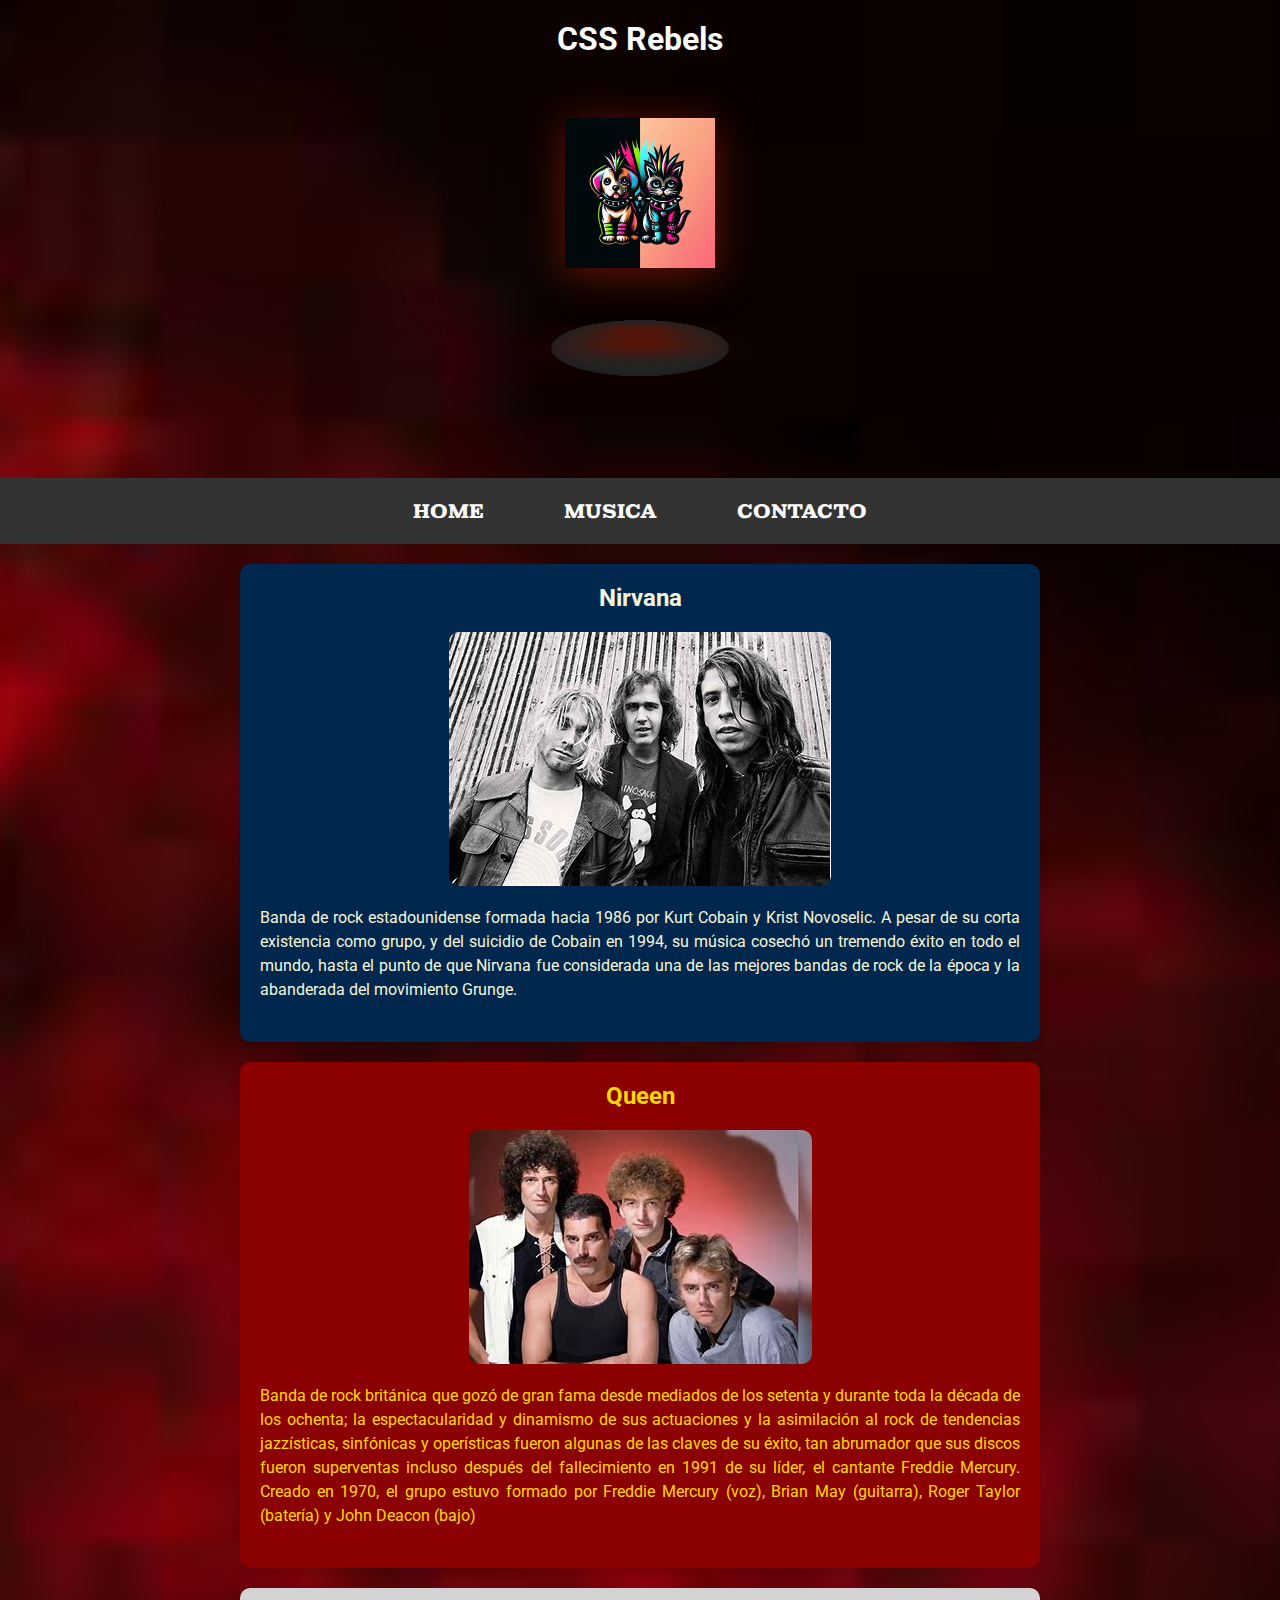
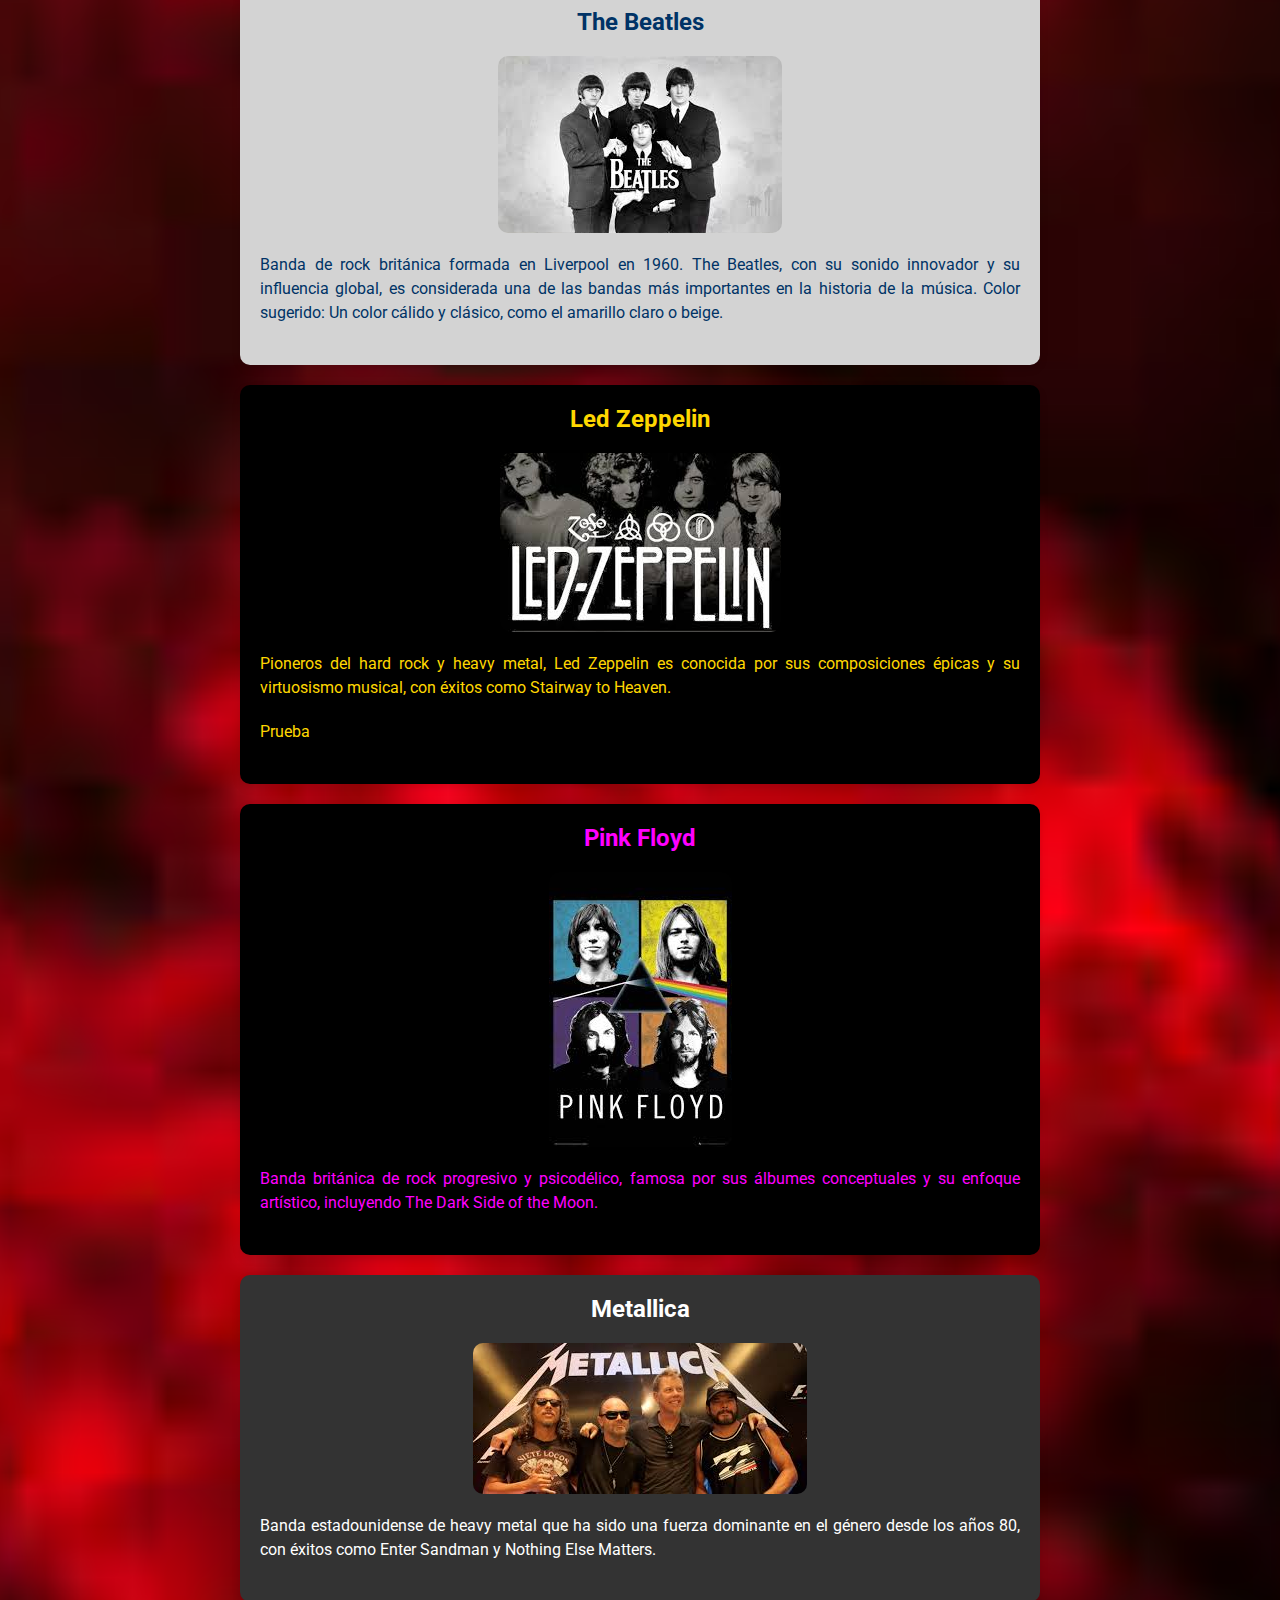
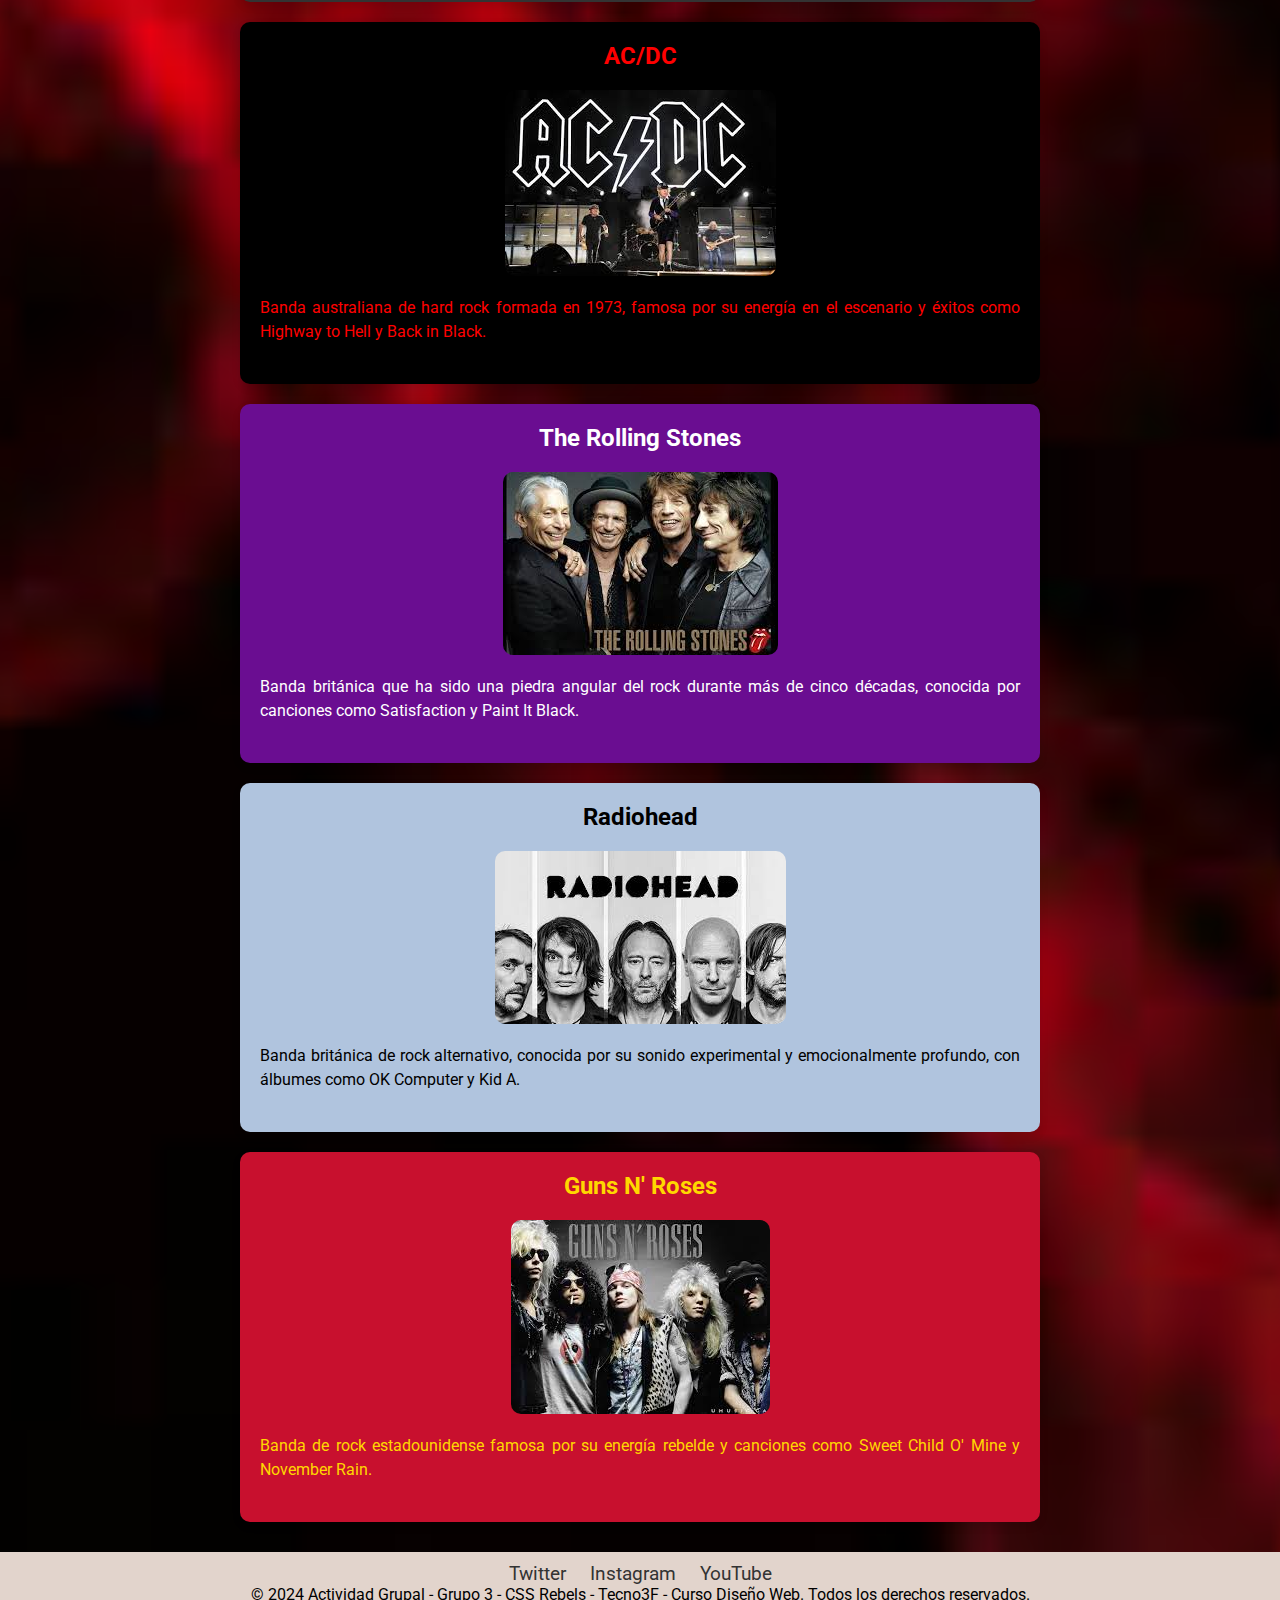
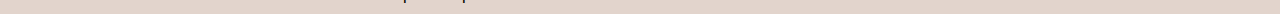
==== index.html @ 8d250ce7 "Agregué el Footer a discografia.html" ====
<!DOCTYPE html>
<html lang="es">

<head>
    <meta charset="UTF-8">
    <meta name="viewport" content="width=device-width, initial-scale=1.0">
    <link rel="stylesheet" href="./styles.css">
    <link rel="stylesheet" href="./animacion.css">
    <link rel="stylesheet" href="./responsive.css">
    <title>Actividad Grupal - CSS Rebels</title>
    <link href="https://fonts.googleapis.com/css2?family=Roboto:wght@400;700&display=swap" rel="stylesheet">
    <link href="https://fonts.googleapis.com/css2?family=Montagu+Slab:opsz,wght@16..144,100..700&display=swap"
        rel="stylesheet">
</head>

<body>
    <header>
        <h1 class="titulo">CSS Rebels</h1>
        <div class="container">
            <!-- Elemento de la imagen giratoria -->
            <div class="logo"></div>
            <!-- Base de la imagen que emite el resplandor -->
            <div class="bottom_part"></div>
        </div>
        <nav class="menu">
            <button class="nav-toggle" aria-label="Abrir menú">&#9776;</button>
            <ul class="opciones">
                <li><a href="#">Home</a></li>
                <li><a href="#">Musica</a></li>
                <li><a href="#">Contacto</a></li>
            </ul>
        </nav>
    </header>

    <main>
        <section class="musica banda nirvana">
            <h2 class="titulo-banda">Nirvana</h2>
            <div class="imagen-container">
                <img src="./images/nirvana.jfif" alt="Nirvana">
            </div>
            <p>Banda de rock estadounidense formada hacia 1986 por Kurt Cobain y Krist Novoselic. A pesar de su corta
                existencia como grupo, y del suicidio de Cobain en 1994, su música cosechó un tremendo éxito en todo el
                mundo, hasta el punto de que Nirvana fue considerada una de las mejores bandas de rock de la época y la
                abanderada del movimiento Grunge.</p>
        </section>

        <section class="musica banda queen">
            <h2 class="titulo-banda">Queen</h2>
            <div class="imagen-container">
                <img src="./images/queen.jfif" alt="Queen">
            </div>
            <p>Banda de rock británica que gozó de gran fama desde mediados de los setenta y durante toda la década de
                los ochenta; la espectacularidad y dinamismo de sus actuaciones y la asimilación al rock de tendencias
                jazzísticas, sinfónicas y operísticas fueron algunas de las claves de su éxito, tan abrumador que sus
                discos fueron superventas incluso después del fallecimiento en 1991 de su líder, el cantante Freddie
                Mercury. Creado en 1970, el grupo estuvo formado por Freddie Mercury (voz), Brian May (guitarra), Roger
                Taylor (batería) y John Deacon (bajo)</p>
        </section>

        <section class="musica banda beatles"> <!-- Agregamos la clase específica 'queen' -->
            <h2 class="titulo-banda">The Beatles</h2>
            <div class="imagen-container">
                <img src="./images/beatles.jfif" alt="Beatles">
            </div>
            <p>Banda de rock británica formada en Liverpool en 1960. The Beatles, con su sonido innovador y su
                influencia global, es considerada una de las bandas más importantes en la historia de la música. Color
                sugerido: Un color cálido y clásico, como el amarillo claro o beige.</p>
        </section>

        <section class="musica banda led-zeppelin">
            <h2 class="titulo-banda">Led Zeppelin</h2>
            <div class="imagen-container">
                <img src="./images/zeppelin.jfif" alt="Led Zeppelin">
            </div>
            <p>Pioneros del hard rock y heavy metal, Led Zeppelin es conocida por sus composiciones épicas y su
                virtuosismo musical, con éxitos como Stairway to Heaven.</p>
                <p>Prueba</p>
        </section>

        <section class="musica banda pink-floyd">
            <h2 class="titulo-banda">Pink Floyd</h2>
            <div class="imagen-container">
                <img src="./images/pink-floyd.jpg" alt="Pink Floyd">
            </div>
            <p>Banda británica de rock progresivo y psicodélico, famosa por sus álbumes conceptuales y su enfoque
                artístico, incluyendo The Dark Side of the Moon.</p>
        </section>

        <section class="musica banda metallica">
            <h2 class="titulo-banda">Metallica</h2>
            <div class="imagen-container">
                <img src="./images/metallica.jpg" alt="Metallica">
            </div>
            <p>Banda estadounidense de heavy metal que ha sido una fuerza dominante en el género desde los años 80, con
                éxitos como Enter Sandman y Nothing Else Matters.</p>
        </section>

        <section class="musica banda acdc">
            <h2 class="titulo-banda">AC/DC</h2>
            <div class="imagen-container">
                <img src="./images/acdc.jpg" alt="AC/DC">
            </div>
            <p>Banda australiana de hard rock formada en 1973, famosa por su energía en el escenario y éxitos como
                Highway to Hell y Back in Black.</p>
        </section>

        <section class="musica banda rolling-stones">
            <h2 class="titulo-banda">The Rolling Stones</h2>
            <div class="imagen-container">
                <img src="./images/rolling-stones.jpg" alt="The Rolling Stones">
            </div>
            <p>Banda británica que ha sido una piedra angular del rock durante más de cinco décadas, conocida por
                canciones como Satisfaction y Paint It Black.</p>
        </section>

        <section class="musica banda radiohead">
            <h2 class="titulo-banda">Radiohead</h2>
            <div class="imagen-container">
                <img src="./images/radiohead.jpg" alt="Radiohead">
            </div>
            <p>Banda británica de rock alternativo, conocida por su sonido experimental y emocionalmente profundo, con
                álbumes como OK Computer y Kid A.</p>
        </section>

        <section class="musica banda guns-n-roses">
            <h2 class="titulo-banda">Guns N' Roses</h2>
            <div class="imagen-container">
                <img src="./images/guns-n-roses.jpg" alt="Guns N' Roses">
            </div>
            <p>Banda de rock estadounidense famosa por su energía rebelde y canciones como Sweet Child O' Mine y
                November Rain.</p>
        </section>

    </main>

    <footer>
        <div class="social-media">
            <a href="https://twitter.com/tu_usuario" target="_blank">Twitter</a>
            <a href="https://instagram.com/tu_usuario" target="_blank">Instagram</a>
            <a href="https://youtube.com/c/tu_usuario" target="_blank">YouTube</a>
        </div>
        <p>&copy; 2024 Actividad Grupal - Grupo 3 - CSS Rebels - Tecno3F - Curso Diseño Web. Todos los derechos
            reservados.</p>
    </footer>
</body>

</html>
---- styles.css ----
/* Reset básico */
* {
    margin: 0;
    padding: 0;
    box-sizing: border-box;
}

/* Estilo general del body */
body {
    background-image: url('./images/fondo1.jpg');
    background-size: cover;
    background-position: center;
    background-repeat: no-repeat;
    font-family: 'Roboto', sans-serif;
    font-size: 1rem; /* Tamaño base de fuente */
    color: #333; /* Color de texto por defecto */
}

/* Configuración del html para smooth scrolling */
html {
    scroll-behavior: smooth;
}

/* Estilos para el título principal */
.titulo {
    text-align: center;
    color: #fcfcfc;
    font-size: 2em;
    margin-top: 20px;
}

/* Estilos del menú principal */
.menu {
    display: flex;
    justify-content: center;
    align-items: center;
    margin-top: 20px;
    width: 100%;    
    background-color: #333;
}

.opciones {
    display: flex;
    justify-content: center;
    align-items: center;
    list-style-type: none;
    padding: 0px;
    margin: 0px;
    gap: 20px;
}

.opciones li{
    display: flex;
    justify-content: space-between;
    align-items: center;
    padding: 0px 20px;
    margin: 0 15px;
    margin-left: 60px;
}

.opciones a {
    font-family: "Montagu Slab", serif;
    border: 2px solid transparent;/* Borde transparente para evitar que los elementos se muevan */
    text-decoration: none;
    color: white;
    font-size: 20px;
    padding: 10px;
    font-weight: bold;
    transition: color 0.3s ease;
    text-transform: uppercase;
    transition: transform 0.3s ease, border 0.3s ease;/* Suaviza las transiciones de color y borde */
}

.opciones a:hover {    
    transform: scale(1.2); /* Agranda el título un 20% */
    color: #0288d1; /* Cambia el color del título */
    border: 2px solid #0288d1;/* Hace visible el borde */
    border-radius: 5px; 
    
}

/* Menú desplegable */
.menu .opciones.show-menu {
    display: block;
}


/* Estilos para las secciones de bandas */
.banda {
    margin: 20px auto;
    padding: 20px;
    max-width: 800px;
    text-align: center;
    border-radius: 10px;
    box-shadow: 0px 4px 8px rgba(0, 0, 0, 0.1);
}

.titulo-banda{
    transition: transform 0.4s ease;
}

.titulo-banda:hover{
    transform: scale(1.5);
}

/* Colores personalizados para cada banda */
.banda.nirvana {
    background-color: #00274d; /* Azul oscuro, representando la atmósfera del grunge */
    color: #f5f5dc; /* Amarillo pálido para un buen contraste */
}

.banda.queen {
    background-color: #8b0000; /* Burdeos profundo, evocando elegancia y dramatismo */
    color: #ffd700; /* Dorado metálico para detalles */
}

.banda.beatles {
    background-color: #d3d3d3; /* Gris claro, para un aire clásico */
    color: #003366; /* Azul marino para el texto */
}

.banda.led-zeppelin {
    background-color: #000; /* Negro para un look dramático */
    color: #ffd700; /* Dorado para detalles, representando el virtuosismo */
}

.banda.pink-floyd {
    background-color: #000; /* Negro para un fondo oscuro */
    color: #ff00ff; /* Magenta para detalles, evocando la psicodelia */
}

.banda.metallica {
    background-color: #333; /* Gris oscuro o casi negro, para un look metálico */
    color: #fff; /* Blanco para el texto, destacando sobre el fondo oscuro */
}

.banda.acdc {
    background-color: #000; /* Negro para una apariencia poderosa */
    color: #ff0000; /* Rojo intenso para detalles, representando la energía de los shows */
}

.banda.rolling-stones {
    background-color: #6a0d91; /* Morado oscuro, para un toque atrevido */
    color: #fff; /* Blanco para el texto */
}

.banda.radiohead {
    background-color: #b0c4de; /* Gris pálido para un look frío y abstracto */
    color: #000; /* Negro para el texto */
}

.banda.guns-n-roses {
    background-color: #c8102e; /* Rojo intenso, para un look vibrante y rebelde */
    color: #ffd700; /* Dorado para detalles, evocando el estilo glam */
}

/* Imágenes */
img {
    max-width: 100%;
    height: auto;
}

/* Centrar las imágenes */
.imagen-container {
    display: flex;
    justify-content: center;
    margin: 20px 0;
}

.imagen-container img {
    max-width: 300px;
    border-radius: 10px;
}

/* Estilo de los párrafos dentro de las secciones de bandas */
.banda p {
    text-align: justify;
    font-size: 1rem;
    line-height: 1.5;
    margin: 20px 0;
}

/* Estilos para el footer */
footer {
    background-color: #e2d4cc;
    padding: 10px 20px;
    color: black;
    text-align: center;
    width: 100%;
    margin-top: 30px;
}

/* Estilos para los enlaces de redes sociales */
.social-media a {
    margin: 0 10px;
    font-size: 1.2em;
    text-decoration: none;
    color: #333;
}

.social-media a:hover {
    color: #ee1413;
}

/*Estilos Formulario*/

h3 {

    font-family: "Montagu Slab", serif;
    font-size: 1.5em;
    color: #ffffff;
    margin-bottom: 20px;
    text-align: center;
}


form {
    background-color: #000000;
    border-radius: 10px;
    width: 400px;
    margin: 0 auto; 
    box-shadow: 0 2px 4px rgba(7, 54, 95, 0.274);
  }
  
  label {
    display: block;
    margin-bottom: 1px;
    color: #ffd700;
    font-family: sans-serif;
    
  }
  
  input[type="text"],
  input[type="email"],
  input[type="tel"],
  select,
  textarea {
    width: 90%;
    padding: 5px;
    margin-bottom: 1px;
    border: 1px solid #ffd700;
    border-radius: 5px;
   font-family: sans-serif;
  }
  
  
  input[type="submit"] {
    background-color:#ee1413;
    color: #000000;
    padding: 10px 20px;
    border: none;
    border-radius: 5px;
    cursor: pointer;
    margin: 20px;
  }
  
  input[type="submit"]:hover {
    background-color: #ffd700;
    transform: scale(1.1);
  }
---- animacion.css ----
/* animacion.css */
.container{
    height: 350px;
    width: 50vw;
    display: flex;
    justify-content: center;
    align-items: center;
    flex-direction: column;
    perspective: 500px;
    margin-top: 50px;
    margin-left: auto;
    margin-right: auto; /* Centrar horizontalmente */
}

.logo{
    width: 150px;
    height: 150px;
    background: url('./images/logo.jpg') center/cover no-repeat;
    position: absolute;
    top: 10px;
    filter: drop-shadow(0px 7px 21px #641203);
    animation: rotar 5s linear infinite;
}

@keyframes rotar{
    from{
        transform: rotateY(0deg);
    }
    to{
        transform: rotateY(360deg);
    }
}

.bottom_part{
    width: 10rem;
    height: 27rem;
    position: absolute;
    bottom: -94px;
    background: #242424;
    border-radius: 50%;
    box-shadow: inset 0px 0px 10px 10px #11111136;
    transform: rotateX(90deg); 
    display: flex;
    justify-content: center;
    align-items: center;
}

.bottom_part::before{
    content: "";
    width: 5rem;
    height: 17rem;
    position: absolute;
    bottom: 5rem;
    background: #641203;
    border-radius: 50px;
    box-shadow: inset 0px 0px 10px 10px #11111136;
    filter: blur(30px);
}
---- responsive.css ----
@media (max-width: 600px) {
    .opciones {
        flex-direction: column;
        width: 100%;
        background-color: #333;
        gap: 10px;
        justify-content: center;
        align-items: center;
        display: flex; /* Add this rule */
    }

    .opciones:not(.show-menu) {
        display: none; /* Hide the menu when it's not active */
    }
}

    .opciones li {
        margin: 10px 0;
    }

    .nav-toggle {
        display: block;
        /* Mostrar el botón del menú */
        font-size: 2em;
        background: none;
        border: none;
        color: white;
        cursor: pointer;
    }

    .menu {
        flex-direction: column;
        align-items: center;
        width: 100%;
        /* Aseguramos que ocupe todo el ancho */
    }


.opciones a {
    padding: 8px;
}

.imagen-container img {
    max-width: 100%;
}

@media (min-width: 601px) {
    .nav-toggle {
        display: none;
    }
}
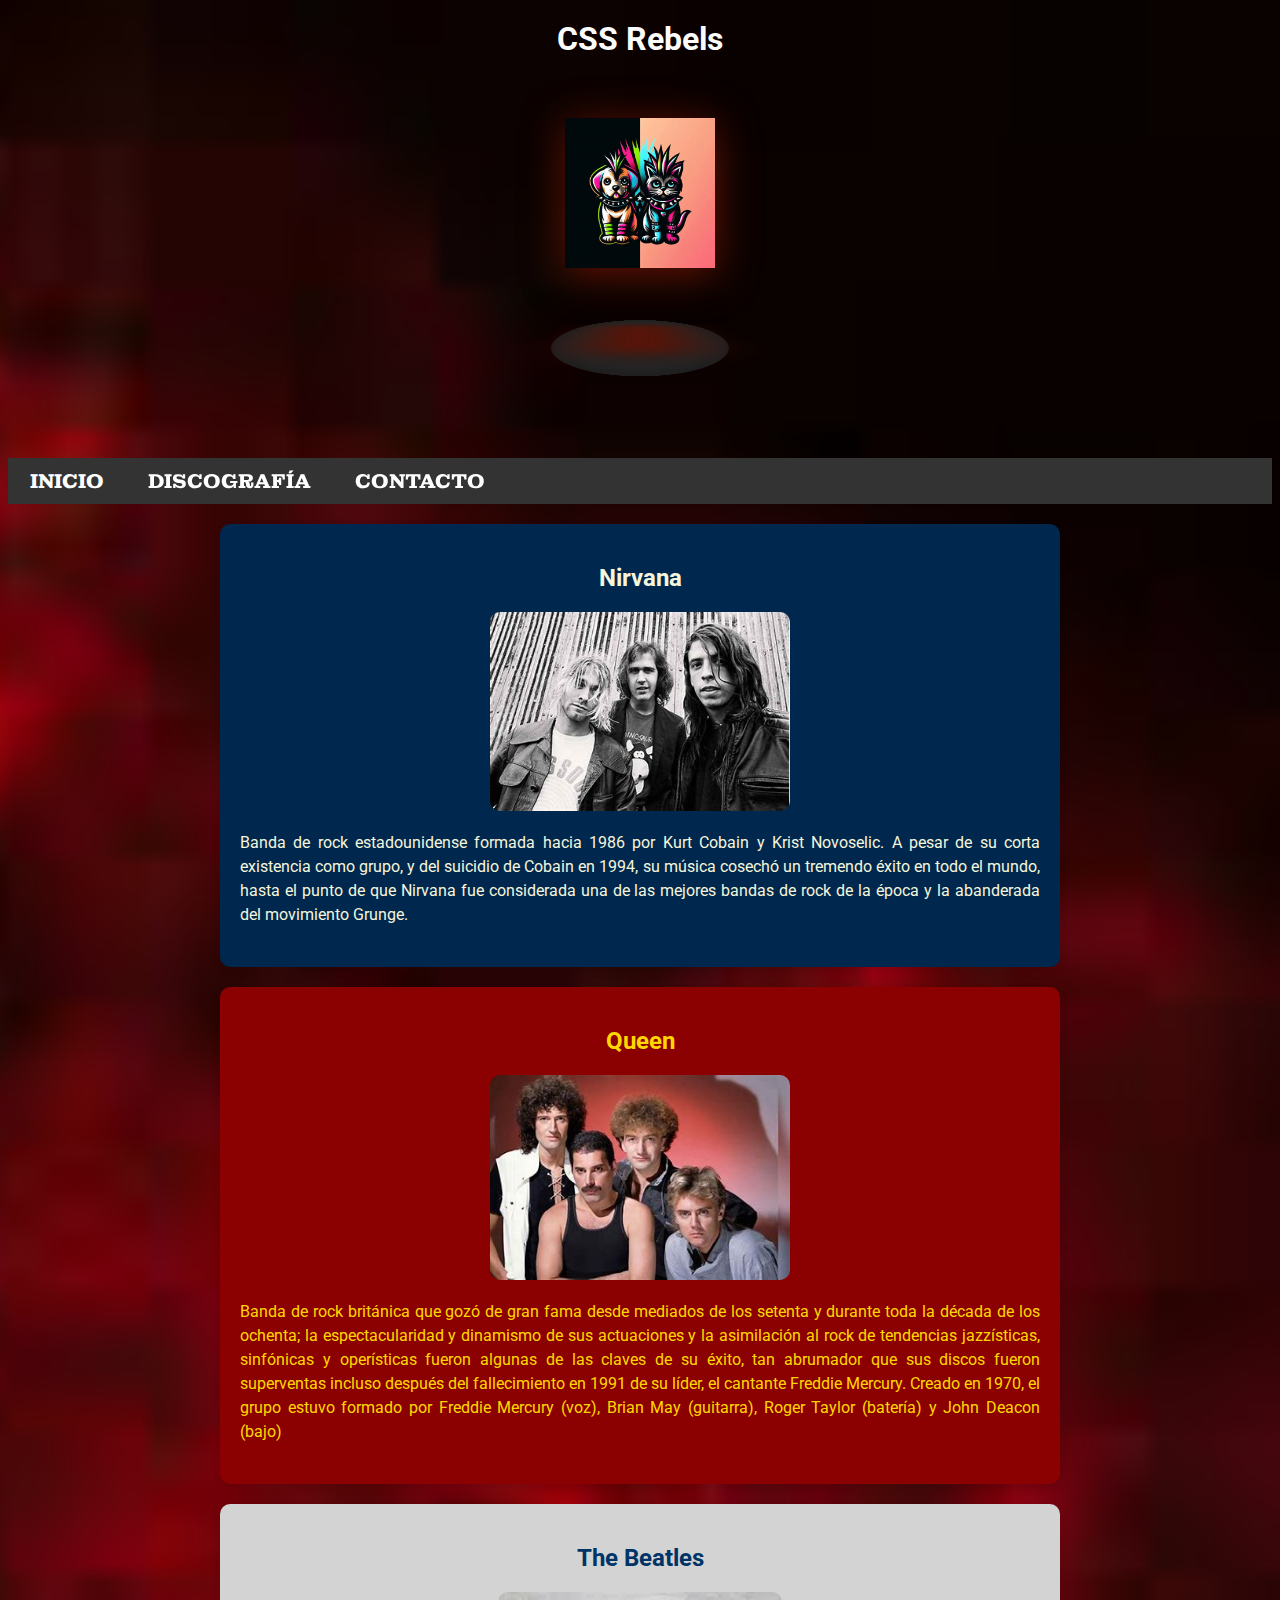
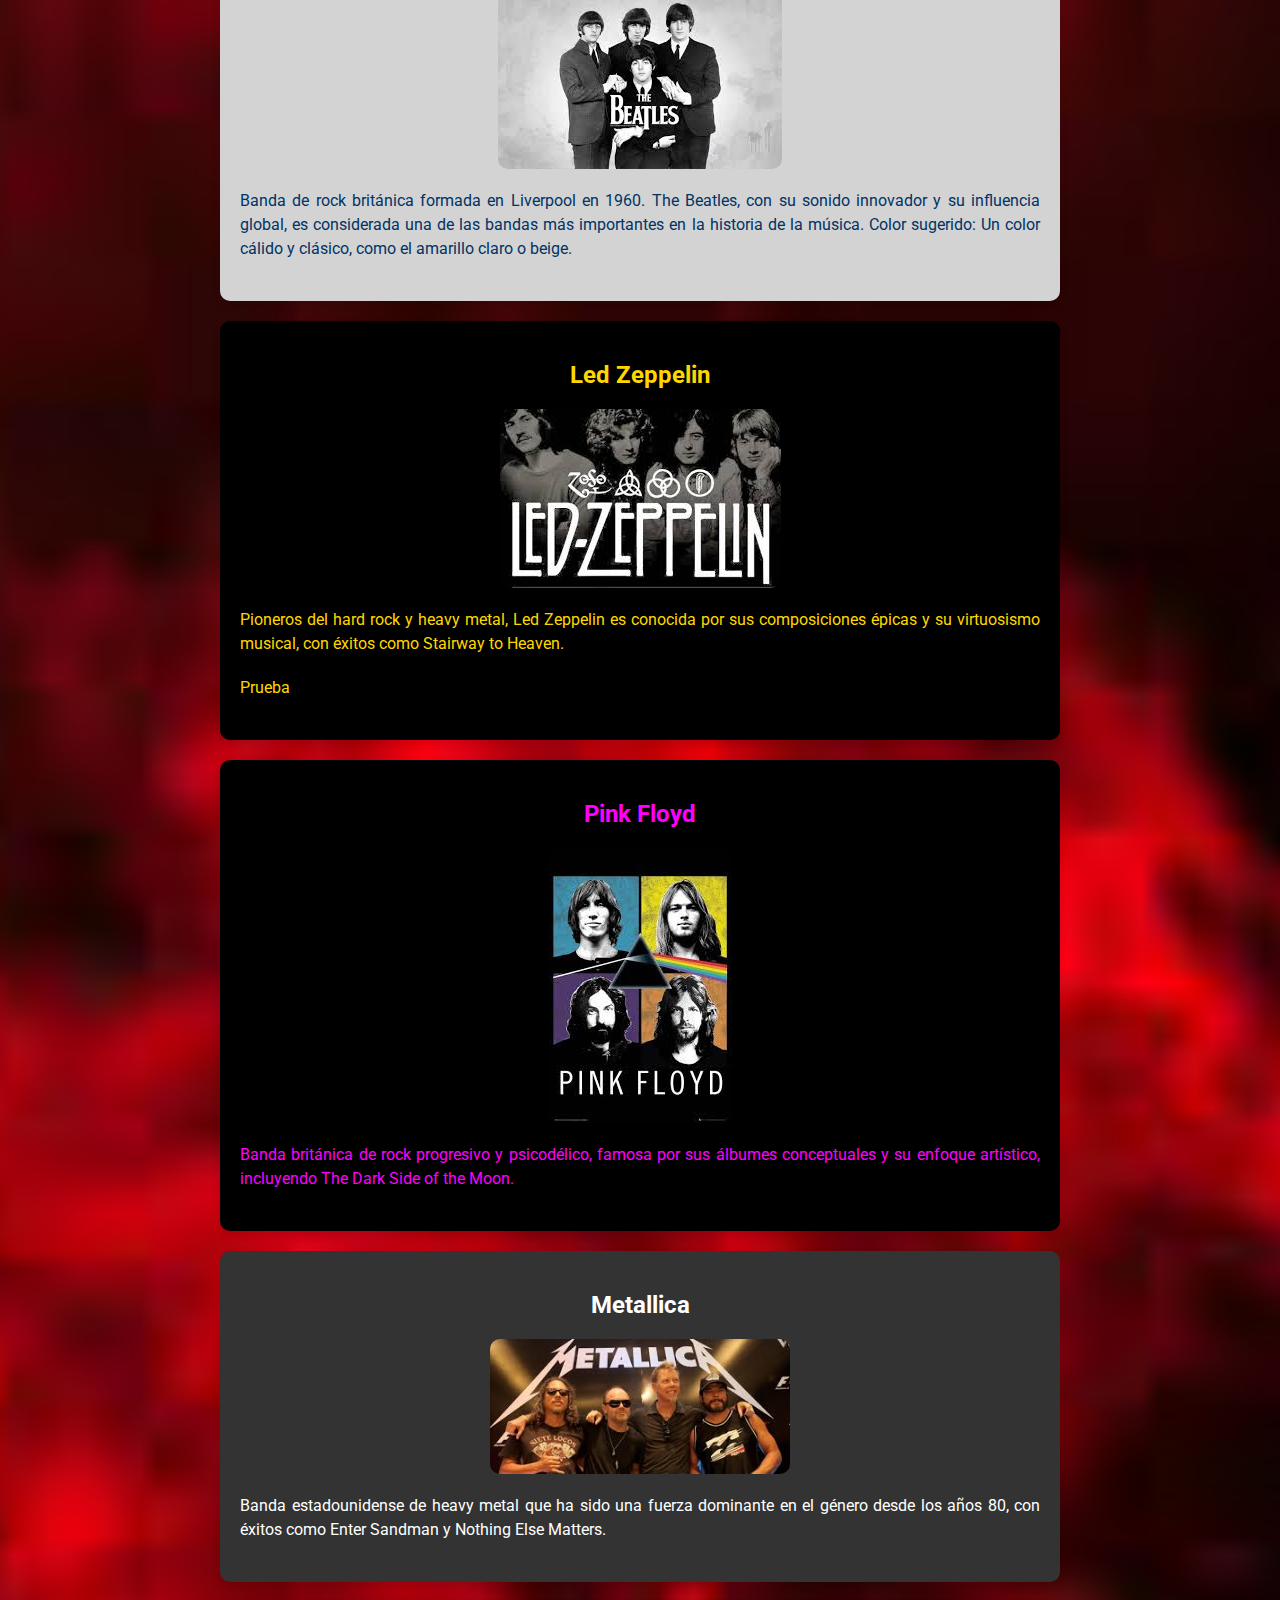
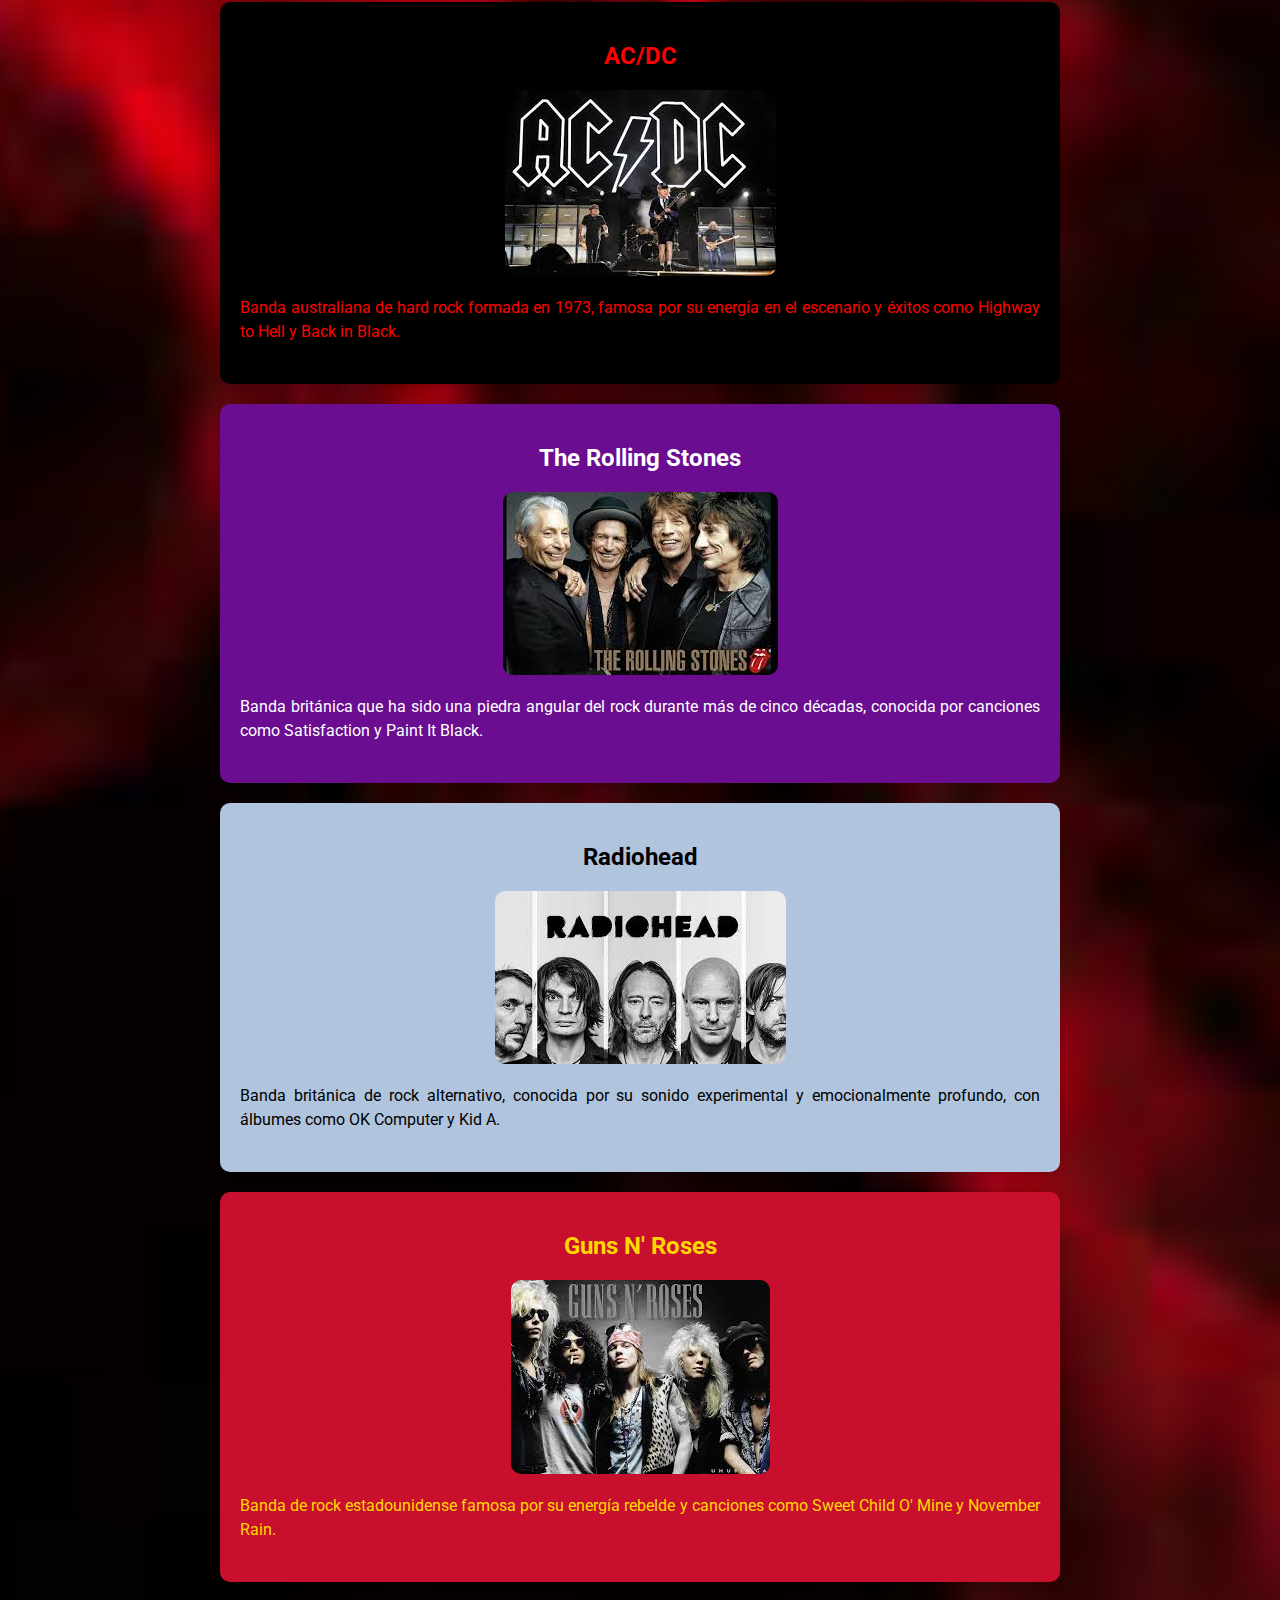
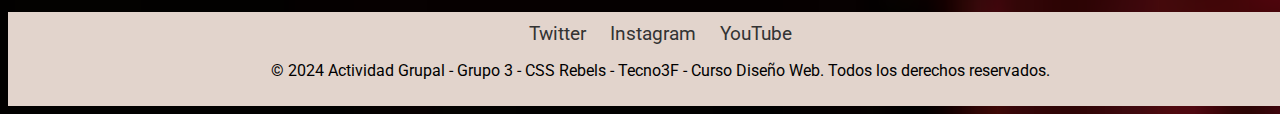
==== commit d8a90978: "Realizando cambios" ====
--- a/index.html
+++ b/index.html
@@ -2,6 +2,12 @@
 <html lang="es">
 
 <head>
+    <style>
+        /* Oculta el contenido hasta que se cargue el CSS */
+        body {
+            visibility: hidden;
+        }
+    </style>
     <meta charset="UTF-8">
     <meta name="viewport" content="width=device-width, initial-scale=1.0">
     <link rel="stylesheet" href="./styles.css">
@@ -23,13 +29,28 @@
             <div class="bottom_part"></div>
         </div>
         <nav class="menu">
-            <button class="nav-toggle" aria-label="Abrir menú">&#9776;</button>
+            <span class="nav-toggle">&#9776;</span> <!-- Botón de menú para pantallas pequeñas -->
             <ul class="opciones">
-                <li><a href="#">Home</a></li>
-                <li><a href="#">Musica</a></li>
-                <li><a href="#">Contacto</a></li>
+                <li><a href="index.html">Inicio</a></li>
+                <li class="dropdown">
+                    <a href="#" class="dropbtn">Discografía</a>
+                    <div class="dropdown-content">
+                        <a href="Discografia/AcDc.html">AC/DC</a>
+                        <a href="Discografia/GunsNRoses.html">Guns N' Roses</a>
+                        <a href="Discografia/LedZeppelin.html">Led Zeppelin</a>
+                        <a href="Discografia/Metallica.html">Metallica</a>
+                        <a href="Discografia/Nirvana.html">Nirvana</a>
+                        <a href="Discografia/PinkFloyd.html">Pink Floyd</a>
+                        <a href="Discografia/Queen.html">Queen</a>
+                        <a href="Discografia/Radiohead.html">Radiohead</a>
+                        <a href="Discografia/TheBeatles.html">The Beatles</a>
+                        <a href="Discografia/TheRollingStones.html">The Rolling Stones</a>
+                    </div>
+                </li>
+                <li><a href="contacto.html">Contacto</a></li>
             </ul>
         </nav>
+
     </header>
 
     <main>
@@ -74,7 +95,7 @@
             </div>
             <p>Pioneros del hard rock y heavy metal, Led Zeppelin es conocida por sus composiciones épicas y su
                 virtuosismo musical, con éxitos como Stairway to Heaven.</p>
-                <p>Prueba</p>
+            <p>Prueba</p>
         </section>
 
         <section class="musica banda pink-floyd">
@@ -142,6 +163,8 @@
         <p>&copy; 2024 Actividad Grupal - Grupo 3 - CSS Rebels - Tecno3F - Curso Diseño Web. Todos los derechos
             reservados.</p>
     </footer>
+
+    <script src="main.js"></script>
 </body>
 
 </html>--- a/styles.css
+++ b/styles.css
@@ -1,10 +1,3 @@
-/* Reset básico */
-* {
-    margin: 0;
-    padding: 0;
-    box-sizing: border-box;
-}
-
 /* Estilo general del body */
 body {
     background-image: url('./images/fondo1.jpg');
@@ -14,6 +7,7 @@
     font-family: 'Roboto', sans-serif;
     font-size: 1rem; /* Tamaño base de fuente */
     color: #333; /* Color de texto por defecto */
+    visibility: visible;
 }
 
 /* Configuración del html para smooth scrolling */
@@ -32,11 +26,17 @@
 /* Estilos del menú principal */
 .menu {
     display: flex;
-    justify-content: center;
+    justify-content: space-between;
     align-items: center;
-    margin-top: 20px;
-    width: 100%;    
+    padding: 10px;
     background-color: #333;
+}
+
+.nav-toggle {
+    display: none; /* Oculto en pantallas grandes */
+    font-size: 1.5em;
+    color: white;
+    cursor: pointer;
 }
 
 .opciones {
@@ -44,23 +44,18 @@
     justify-content: center;
     align-items: center;
     list-style-type: none;
-    padding: 0px;
-    margin: 0px;
+    padding: 0;
+    margin: 0;
     gap: 20px;
 }
 
-.opciones li{
-    display: flex;
-    justify-content: space-between;
-    align-items: center;
-    padding: 0px 20px;
-    margin: 0 15px;
-    margin-left: 60px;
-}
-
-.opciones a {
+.opciones li {
+    position: relative; /* Necesario para posicionar el contenido desplegable */
+}
+
+.opciones li a {
     font-family: "Montagu Slab", serif;
-    border: 2px solid transparent;/* Borde transparente para evitar que los elementos se muevan */
+    border: 2px solid transparent; /* Borde transparente para evitar que los elementos se muevan */
     text-decoration: none;
     color: white;
     font-size: 20px;
@@ -68,22 +63,49 @@
     font-weight: bold;
     transition: color 0.3s ease;
     text-transform: uppercase;
-    transition: transform 0.3s ease, border 0.3s ease;/* Suaviza las transiciones de color y borde */
-}
-
-.opciones a:hover {    
+}
+
+.opciones li a:hover {    
     transform: scale(1.2); /* Agranda el título un 20% */
     color: #0288d1; /* Cambia el color del título */
-    border: 2px solid #0288d1;/* Hace visible el borde */
+    border: 2px solid #0288d1; /* Hace visible el borde */
     border-radius: 5px; 
-    
-}
-
-/* Menú desplegable */
-.menu .opciones.show-menu {
+}
+
+/* Estilos para el menú desplegable */
+.menu .dropdown {
+    position: relative;
+    display: inline-block;
+}
+
+.menu .dropdown-content {
+    display: none;
+    position: absolute;
+    background-color: #333;
+    min-width: 160px;
+    box-shadow: 0px 8px 16px 0px rgba(0,0,0,0.2);
+    z-index: 1;
+}
+
+.menu .dropdown-content a {
+    color: white;
+    padding: 12px 16px;
+    text-decoration: none;
     display: block;
-}
-
+    text-align: left;
+}
+
+.menu .dropdown-content a:hover {
+    background-color: #575757;
+}
+
+.menu .dropdown:hover .dropdown-content {
+    display: block;
+}
+
+.menu .dropdown:hover .dropbtn {
+    background-color: #3e8e41;
+}
 
 /* Estilos para las secciones de bandas */
 .banda {
@@ -95,11 +117,11 @@
     box-shadow: 0px 4px 8px rgba(0, 0, 0, 0.1);
 }
 
-.titulo-banda{
+.titulo-banda {
     transition: transform 0.4s ease;
 }
 
-.titulo-banda:hover{
+.titulo-banda:hover {
     transform: scale(1.5);
 }
 
@@ -201,61 +223,3 @@
 .social-media a:hover {
     color: #ee1413;
 }
-
-/*Estilos Formulario*/
-
-h3 {
-
-    font-family: "Montagu Slab", serif;
-    font-size: 1.5em;
-    color: #ffffff;
-    margin-bottom: 20px;
-    text-align: center;
-}
-
-
-form {
-    background-color: #000000;
-    border-radius: 10px;
-    width: 400px;
-    margin: 0 auto; 
-    box-shadow: 0 2px 4px rgba(7, 54, 95, 0.274);
-  }
-  
-  label {
-    display: block;
-    margin-bottom: 1px;
-    color: #ffd700;
-    font-family: sans-serif;
-    
-  }
-  
-  input[type="text"],
-  input[type="email"],
-  input[type="tel"],
-  select,
-  textarea {
-    width: 90%;
-    padding: 5px;
-    margin-bottom: 1px;
-    border: 1px solid #ffd700;
-    border-radius: 5px;
-   font-family: sans-serif;
-  }
-  
-  
-  input[type="submit"] {
-    background-color:#ee1413;
-    color: #000000;
-    padding: 10px 20px;
-    border: none;
-    border-radius: 5px;
-    cursor: pointer;
-    margin: 20px;
-  }
-  
-  input[type="submit"]:hover {
-    background-color: #ffd700;
-    transform: scale(1.1);
-  }
-  --- a/responsive.css
+++ b/responsive.css
@@ -1,3 +1,4 @@
+/* Estilos para pantallas pequeñas (max-width: 600px) */
 @media (max-width: 600px) {
     .opciones {
         flex-direction: column;
@@ -6,46 +7,72 @@
         gap: 10px;
         justify-content: center;
         align-items: center;
-        display: flex; /* Add this rule */
+        display: none; /* Ocultamos el menú por defecto */
+        position: absolute;
+        top: 60px; /* Ajusta según la altura del menú */
+        left: 0;
+        z-index: 1;
+        display: none;
     }
 
-    .opciones:not(.show-menu) {
-        display: none; /* Hide the menu when it's not active */
+    .opciones.show-menu {
+        display: flex; /* Mostramos el menú cuando está activo */
     }
-}
+
+    .nav-toggle {
+        display: block;
+        font-size: 1.5em;
+        color: white;
+        cursor: pointer;
+        margin: 10px; /* Añadimos algo de margen */
+    }
+
+    .menu {
+        flex-direction: column;
+        align-items: center;
+        width: 100%; /* Aseguramos que ocupe todo el ancho */
+    }
+
+    .opciones a {
+        padding: 15px; /* Aumentamos el padding para que el área clickeable sea más grande */
+        font-size: 1.2em; /* Aumentamos el tamaño de la fuente en pantallas pequeñas */
+        color: white;
+        text-align: center;
+    }
 
     .opciones li {
         margin: 10px 0;
     }
 
+    .imagen-container img {
+        max-width: 100%;
+    }
+}
+
+/* Estilos para pantallas grandes (min-width: 601px) */
+@media (min-width: 601px) {
     .nav-toggle {
-        display: block;
-        /* Mostrar el botón del menú */
-        font-size: 2em;
-        background: none;
-        border: none;
-        color: white;
-        cursor: pointer;
+        display: none; /* Ocultamos el botón de menú en pantallas grandes */
     }
 
-    .menu {
-        flex-direction: column;
+    .opciones {
+        display: flex; /* Mostramos el menú en su estado por defecto en pantallas grandes */
+        flex-direction: row;
+        justify-content: center;
         align-items: center;
-        width: 100%;
-        /* Aseguramos que ocupe todo el ancho */
+        background-color: transparent; /* Fondo transparente para el menú en pantallas grandes */
+        position: static; /* Menú estático en pantallas grandes */
+        gap: 20px; /* Espaciado entre los elementos del menú */
     }
 
+    .opciones a {
+        padding: 10px 20px;
+        font-size: 1em; /* Tamaño de fuente normal en pantallas grandes */
+        color: white;
+        text-decoration: none;
+    }
 
-.opciones a {
-    padding: 8px;
+    .opciones li {
+        margin: 0;
+    }
 }
-
-.imagen-container img {
-    max-width: 100%;
-}
-
-@media (min-width: 601px) {
-    .nav-toggle {
-        display: none;
-    }
-}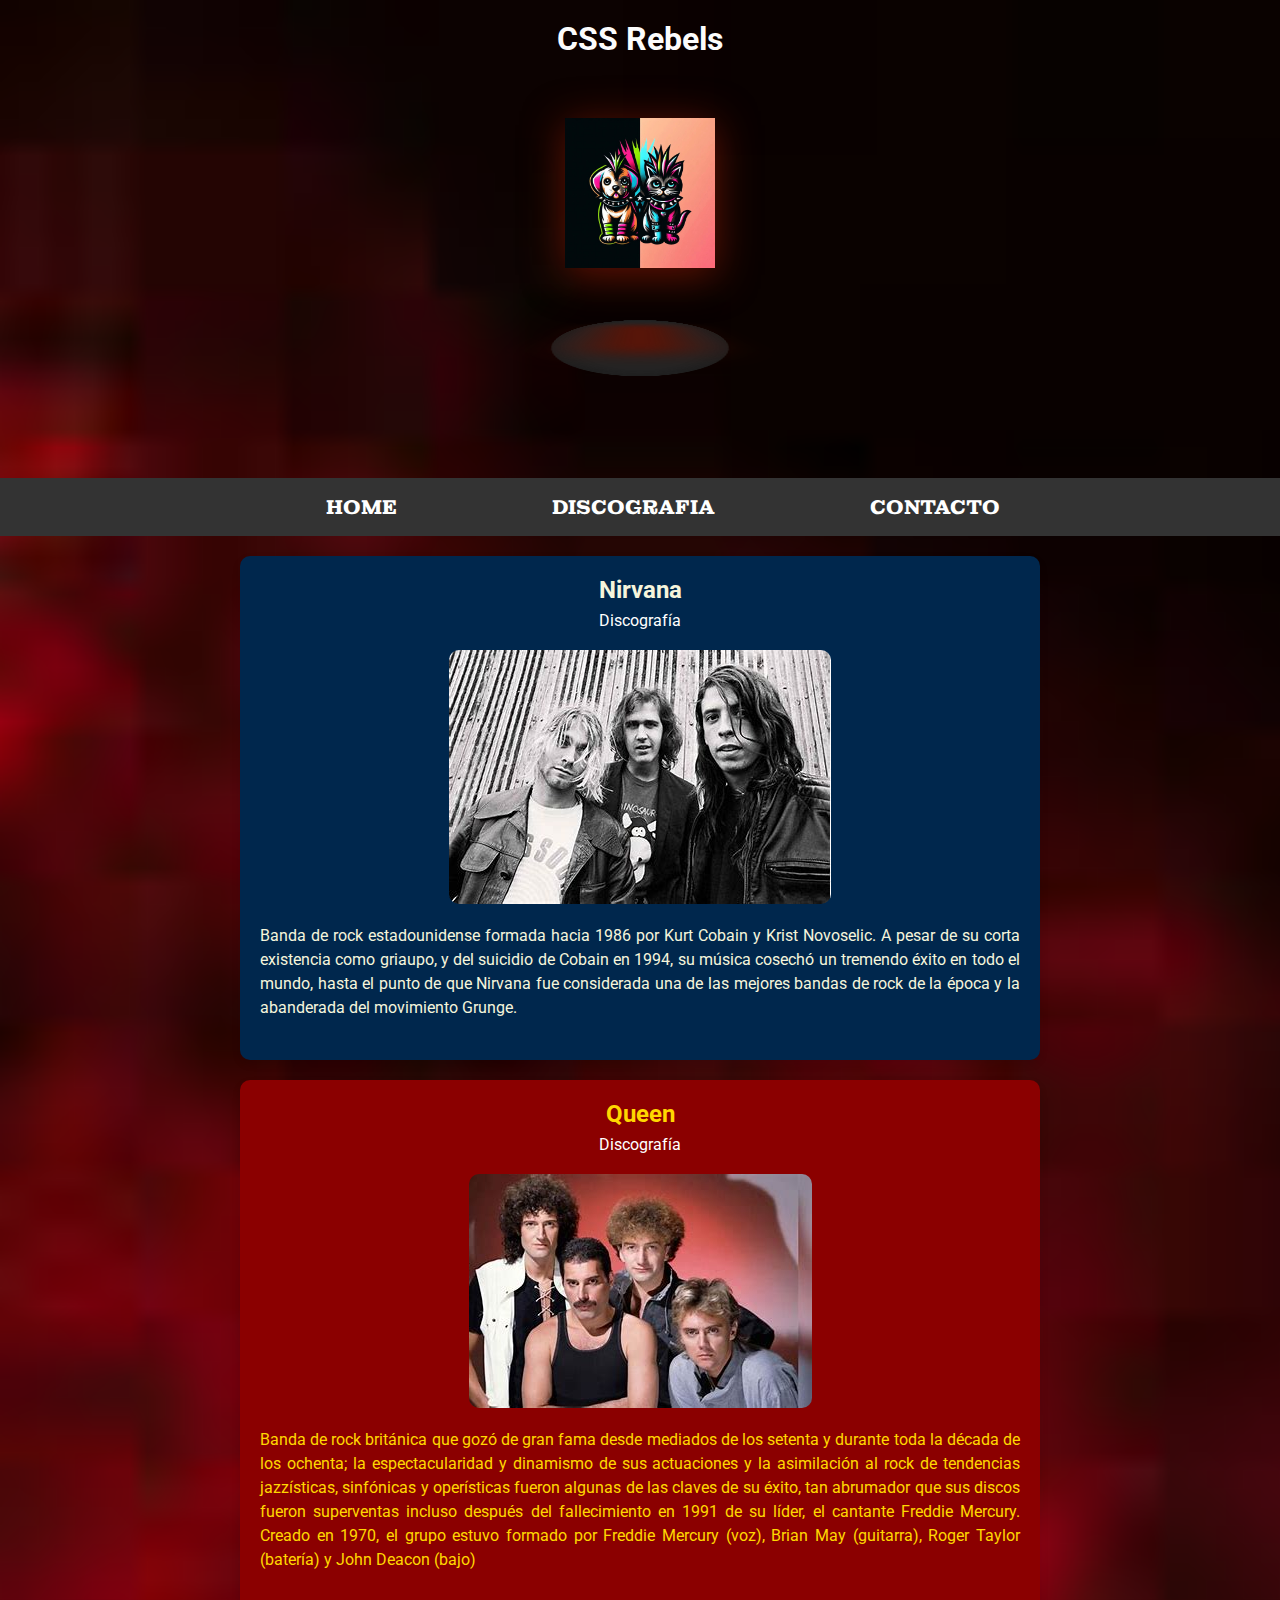
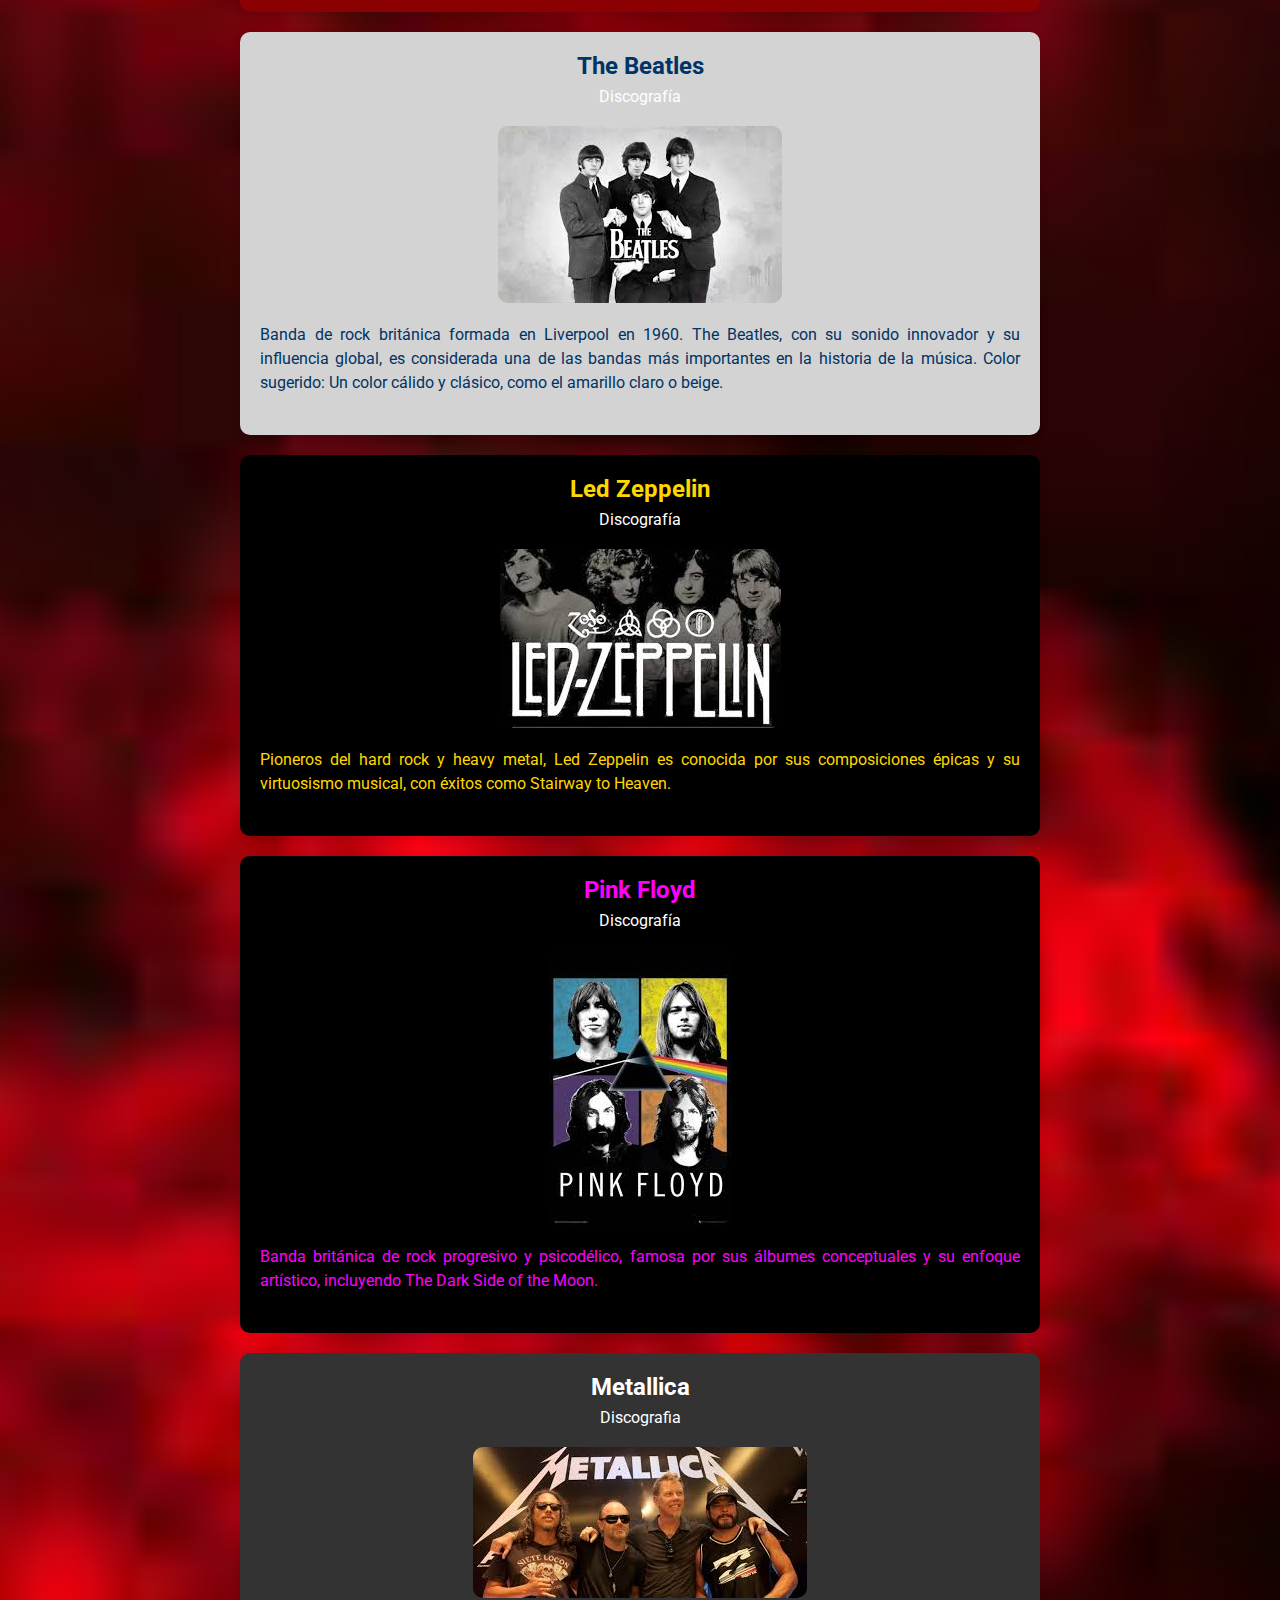
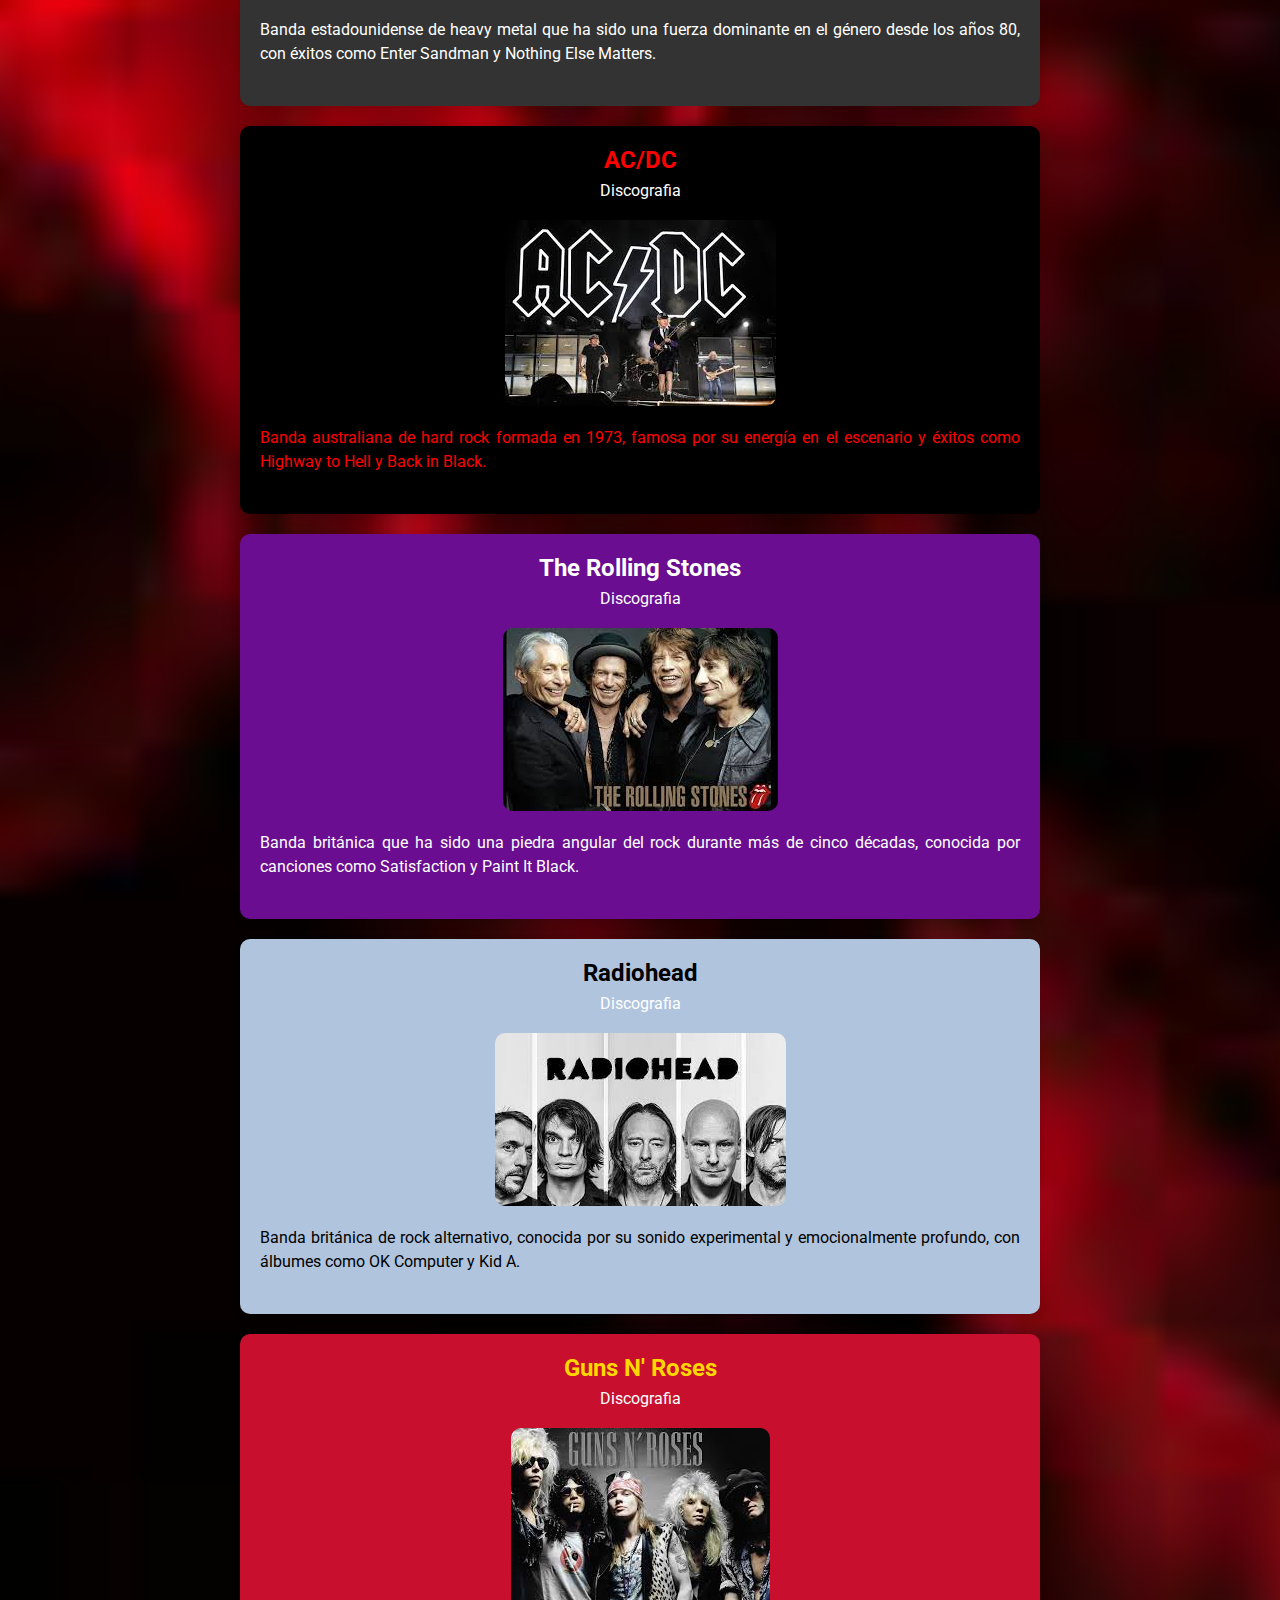
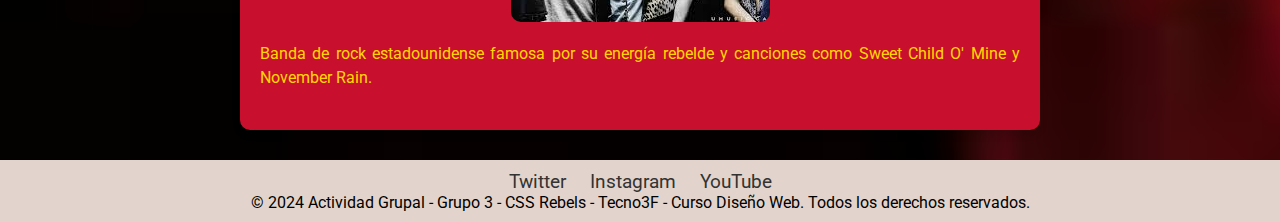
==== commit b9eb6686: "Recopilación" ====
--- a/index.html
+++ b/index.html
@@ -2,17 +2,11 @@
 <html lang="es">
 
 <head>
-    <style>
-        /* Oculta el contenido hasta que se cargue el CSS */
-        body {
-            visibility: hidden;
-        }
-    </style>
     <meta charset="UTF-8">
     <meta name="viewport" content="width=device-width, initial-scale=1.0">
-    <link rel="stylesheet" href="./styles.css">
-    <link rel="stylesheet" href="./animacion.css">
-    <link rel="stylesheet" href="./responsive.css">
+    <link rel="stylesheet" href="./CSS/styles.css">
+    <link rel="stylesheet" href="./CSS/animacion.css">
+    <link rel="stylesheet" href="./CSS/responsive.css">
     <title>Actividad Grupal - CSS Rebels</title>
     <link href="https://fonts.googleapis.com/css2?family=Roboto:wght@400;700&display=swap" rel="stylesheet">
     <link href="https://fonts.googleapis.com/css2?family=Montagu+Slab:opsz,wght@16..144,100..700&display=swap"
@@ -29,44 +23,34 @@
             <div class="bottom_part"></div>
         </div>
         <nav class="menu">
-            <span class="nav-toggle">&#9776;</span> <!-- Botón de menú para pantallas pequeñas -->
+            <button class="nav-toggle" aria-label="Abrir menú">&#9776;</button>
             <ul class="opciones">
-                <li><a href="index.html">Inicio</a></li>
-                <li class="dropdown">
-                    <a href="#" class="dropbtn">Discografía</a>
-                    <div class="dropdown-content">
-                        <a href="Discografia/AcDc.html">AC/DC</a>
-                        <a href="Discografia/GunsNRoses.html">Guns N' Roses</a>
-                        <a href="Discografia/LedZeppelin.html">Led Zeppelin</a>
-                        <a href="Discografia/Metallica.html">Metallica</a>
-                        <a href="Discografia/Nirvana.html">Nirvana</a>
-                        <a href="Discografia/PinkFloyd.html">Pink Floyd</a>
-                        <a href="Discografia/Queen.html">Queen</a>
-                        <a href="Discografia/Radiohead.html">Radiohead</a>
-                        <a href="Discografia/TheBeatles.html">The Beatles</a>
-                        <a href="Discografia/TheRollingStones.html">The Rolling Stones</a>
-                    </div>
-                </li>
-                <li><a href="contacto.html">Contacto</a></li>
+                <li><a href="#">Home</a></li>
+                <li><a href="#">Discografia</a></li>             
+                <li><a href="./contacto.html">Contacto</a></li>
             </ul>
         </nav>
-
     </header>
-
     <main>
         <section class="musica banda nirvana">
-            <h2 class="titulo-banda">Nirvana</h2>
+            <h2 class="titulo-banda">Nirvana</h2> 
+            <div class="discografia-disco">
+                <a href="nirvana.html" >Discografía</a> 
+            </div>
             <div class="imagen-container">
                 <img src="./images/nirvana.jfif" alt="Nirvana">
             </div>
             <p>Banda de rock estadounidense formada hacia 1986 por Kurt Cobain y Krist Novoselic. A pesar de su corta
-                existencia como grupo, y del suicidio de Cobain en 1994, su música cosechó un tremendo éxito en todo el
+            existencia como griaupo, y del suicidio de Cobain en 1994, su música cosechó un tremendo éxito en todo el
                 mundo, hasta el punto de que Nirvana fue considerada una de las mejores bandas de rock de la época y la
                 abanderada del movimiento Grunge.</p>
         </section>
 
         <section class="musica banda queen">
             <h2 class="titulo-banda">Queen</h2>
+            <div class="discografia-disco">
+                <a href="queen.html">Discografía</a>
+            </div> 
             <div class="imagen-container">
                 <img src="./images/queen.jfif" alt="Queen">
             </div>
@@ -80,6 +64,10 @@
 
         <section class="musica banda beatles"> <!-- Agregamos la clase específica 'queen' -->
             <h2 class="titulo-banda">The Beatles</h2>
+            <div class="discografia-disco">
+                <a href="discografia/TheBeatles.html">Discografía</a>
+            </div>
+            
             <div class="imagen-container">
                 <img src="./images/beatles.jfif" alt="Beatles">
             </div>
@@ -90,16 +78,23 @@
 
         <section class="musica banda led-zeppelin">
             <h2 class="titulo-banda">Led Zeppelin</h2>
+            <div class="discografia-disco">
+                <a href="discografia/LedZeppelin.html">Discografía</a>
+            </div>
+            
             <div class="imagen-container">
                 <img src="./images/zeppelin.jfif" alt="Led Zeppelin">
             </div>
             <p>Pioneros del hard rock y heavy metal, Led Zeppelin es conocida por sus composiciones épicas y su
                 virtuosismo musical, con éxitos como Stairway to Heaven.</p>
-            <p>Prueba</p>
         </section>
 
         <section class="musica banda pink-floyd">
             <h2 class="titulo-banda">Pink Floyd</h2>
+            <div class="discografia-disco">
+                <a href="discografia/pinkfloyd.html">Discografía</a>
+            </div>
+            
             <div class="imagen-container">
                 <img src="./images/pink-floyd.jpg" alt="Pink Floyd">
             </div>
@@ -109,6 +104,10 @@
 
         <section class="musica banda metallica">
             <h2 class="titulo-banda">Metallica</h2>
+            <div class="discografia-disco">
+                <a href="discografia/Metalica.html">Discografia</a>
+            </div>
+            
             <div class="imagen-container">
                 <img src="./images/metallica.jpg" alt="Metallica">
             </div>
@@ -118,6 +117,10 @@
 
         <section class="musica banda acdc">
             <h2 class="titulo-banda">AC/DC</h2>
+            <div class="discografia-disco">
+                <a href="discografia/acdc.html">Discografia</a>
+            </div>
+            
             <div class="imagen-container">
                 <img src="./images/acdc.jpg" alt="AC/DC">
             </div>
@@ -127,6 +130,10 @@
 
         <section class="musica banda rolling-stones">
             <h2 class="titulo-banda">The Rolling Stones</h2>
+            <div class="discografia-disco">
+                <a href="discografia/rollingstones.html">Discografia</a>
+            </div>
+            
             <div class="imagen-container">
                 <img src="./images/rolling-stones.jpg" alt="The Rolling Stones">
             </div>
@@ -136,6 +143,9 @@
 
         <section class="musica banda radiohead">
             <h2 class="titulo-banda">Radiohead</h2>
+            <div class="discografia-disco">
+                <a href="radiohead.html">Discografia</a>
+            </div>
             <div class="imagen-container">
                 <img src="./images/radiohead.jpg" alt="Radiohead">
             </div>
@@ -145,12 +155,15 @@
 
         <section class="musica banda guns-n-roses">
             <h2 class="titulo-banda">Guns N' Roses</h2>
+            <div class="discografia-disco">
+                <a href="discografia/gunsandroses.html">Discografia</a>
+            </div>
             <div class="imagen-container">
                 <img src="./images/guns-n-roses.jpg" alt="Guns N' Roses">
             </div>
             <p>Banda de rock estadounidense famosa por su energía rebelde y canciones como Sweet Child O' Mine y
                 November Rain.</p>
-        </section>
+        </section>        
 
     </main>
 
@@ -163,8 +176,6 @@
         <p>&copy; 2024 Actividad Grupal - Grupo 3 - CSS Rebels - Tecno3F - Curso Diseño Web. Todos los derechos
             reservados.</p>
     </footer>
-
-    <script src="main.js"></script>
 </body>
 
 </html>--- a/CSS/styles.css
+++ b/CSS/styles.css
@@ -0,0 +1,217 @@
+/* Reset básico */
+* {
+    margin: 0;
+    padding: 0;
+    box-sizing: border-box;
+}
+
+/* Estilo general del body */
+body {
+    background-image: url('../images/fondo1.jpg');
+    background-size: cover;
+    background-position: center;
+    background-repeat: no-repeat;
+    font-family: 'Roboto', sans-serif;
+    font-size: 1rem; /* Tamaño base de fuente */
+    color: #333; /* Color de texto por defecto */
+}
+
+/* Configuración del html para smooth scrolling */
+html {
+    scroll-behavior: smooth;
+}
+
+/* Estilos para el título principal */
+.titulo {
+    text-align: center;
+    color: #fcfcfc;
+    font-size: 2em;
+    margin-top: 20px;
+}
+
+/* Estilos del menú principal */
+.menu {
+    display: flex;
+    justify-content: center;
+    align-items: center;
+    margin-top: 20px;
+    width: 100%;    
+    background-color: #333;
+    padding: 6px
+}
+
+.opciones {
+    display: flex;
+    justify-content: center;
+    align-items: center;
+    list-style-type: none;
+    padding: 0px;
+    margin: 0px;
+    gap: 20px;
+}
+
+.opciones li{
+    display: flex;
+    justify-content: space-between;
+    align-items: center;
+    padding: 0px 20px;
+    margin: 0 15px;
+    margin-left: 60px;
+}
+
+.opciones a {
+    font-family: "Montagu Slab", serif;
+    border: 2px solid transparent;/* Borde transparente para evitar que los elementos se muevan */
+    text-decoration: none;
+    color: white;
+    font-size: 20px;
+    padding: 10px;
+    font-weight: bold;
+    transition: color 0.3s ease;
+    text-transform: uppercase;
+    transition: transform 0.3s ease, border 0.3s ease;/* Suaviza las transiciones de color y borde */
+}
+
+.opciones a:hover {    
+    transform: scale(1.2); /* Agranda el título un 20% */
+    color: #0288d1; /* Cambia el color del título */
+    border: 2px solid #0288d1;/* Hace visible el borde */
+    border-radius: 5px; 
+    
+}
+
+/* Menú desplegable */
+.menu .opciones.show-menu {
+    display: block;
+}
+
+
+/* Estilos para las secciones de bandas */
+.banda {
+    margin: 20px auto;
+    padding: 20px;
+    max-width: 800px;
+    text-align: center;
+    border-radius: 10px;
+    box-shadow: 0px 4px 8px rgba(0, 0, 0, 0.1);
+}
+
+.titulo-banda{
+    transition: transform 0.4s ease;
+}
+
+.titulo-banda:hover{
+    transform: scale(1.5);
+}
+
+.discografia-disco{
+    margin: 7px;    
+}
+
+.discografia-disco a{
+    color: white;
+    text-decoration: none;
+}
+
+.discografia-disco a:hover{
+    color: orange; /* Cambia el color del título */
+}
+
+/* Colores personalizados para cada banda */
+.banda.nirvana {
+    background-color: #00274d; /* Azul oscuro, representando la atmósfera del grunge */
+    color: #f5f5dc; /* Amarillo pálido para un buen contraste */
+}
+
+.banda.queen {
+    background-color: #8b0000; /* Burdeos profundo, evocando elegancia y dramatismo */
+    color: #ffd700; /* Dorado metálico para detalles */
+}
+
+.banda.beatles {
+    background-color: #d3d3d3; /* Gris claro, para un aire clásico */
+    color: #003366; /* Azul marino para el texto */
+}
+
+.banda.led-zeppelin {
+    background-color: #000; /* Negro para un look dramático */
+    color: #ffd700; /* Dorado para detalles, representando el virtuosismo */
+}
+
+.banda.pink-floyd {
+    background-color: #000; /* Negro para un fondo oscuro */
+    color: #ff00ff; /* Magenta para detalles, evocando la psicodelia */
+}
+
+.banda.metallica {
+    background-color: #333; /* Gris oscuro o casi negro, para un look metálico */
+    color: #fff; /* Blanco para el texto, destacando sobre el fondo oscuro */
+}
+
+.banda.acdc {
+    background-color: #000; /* Negro para una apariencia poderosa */
+    color: #ff0000; /* Rojo intenso para detalles, representando la energía de los shows */
+}
+
+.banda.rolling-stones {
+    background-color: #6a0d91; /* Morado oscuro, para un toque atrevido */
+    color: #fff; /* Blanco para el texto */
+}
+
+.banda.radiohead {
+    background-color: #b0c4de; /* Gris pálido para un look frío y abstracto */
+    color: #000; /* Negro para el texto */
+}
+
+.banda.guns-n-roses {
+    background-color: #c8102e; /* Rojo intenso, para un look vibrante y rebelde */
+    color: #ffd700; /* Dorado para detalles, evocando el estilo glam */
+}
+
+/* Imágenes */
+img {
+    max-width: 100%;
+    height: auto;
+}
+
+/* Centrar las imágenes */
+.imagen-container {
+    display: flex;
+    justify-content: center;
+    margin: 20px 0;
+}
+
+.imagen-container img {
+    max-width: 300px;
+    border-radius: 10px;
+}
+
+/* Estilo de los párrafos dentro de las secciones de bandas */
+.banda p {
+    text-align: justify;
+    font-size: 1rem;
+    line-height: 1.5;
+    margin: 20px 0;
+}
+
+/* Estilos para el footer */
+footer {
+    background-color: #e2d4cc;
+    padding: 10px 20px;
+    color: black;
+    text-align: center;
+    width: 100%;
+    margin-top: 30px;
+}
+
+/* Estilos para los enlaces de redes sociales */
+.social-media a {
+    margin: 0 10px;
+    font-size: 1.2em;
+    text-decoration: none;
+    color: #333;
+}
+
+.social-media a:hover {
+    color: #ee1413;
+}
--- a/CSS/animacion.css
+++ b/CSS/animacion.css
@@ -0,0 +1,58 @@
+/* animacion.css */
+.container{
+    height: 350px;
+    width: 50vw;
+    display: flex;
+    justify-content: center;
+    align-items: center;
+    flex-direction: column;
+    perspective: 500px;
+    margin-top: 50px;
+    margin-left: auto;
+    margin-right: auto; /* Centrar horizontalmente */
+}
+
+.logo{
+    width: 150px;
+    height: 150px;
+    background: url('../images/logo.jpg') center/cover no-repeat;
+    position: absolute;
+    top: 10px;
+    filter: drop-shadow(0px 7px 21px #641203);
+    animation: rotar 5s linear infinite;
+}
+
+@keyframes rotar{
+    from{
+        transform: rotateY(0deg);
+    }
+    to{
+        transform: rotateY(360deg);
+    }
+}
+
+.bottom_part{
+    width: 10rem;
+    height: 27rem;
+    position: absolute;
+    bottom: -94px;
+    background: #242424;
+    border-radius: 50%;
+    box-shadow: inset 0px 0px 10px 10px #11111136;
+    transform: rotateX(90deg); 
+    display: flex;
+    justify-content: center;
+    align-items: center;
+}
+
+.bottom_part::before{
+    content: "";
+    width: 5rem;
+    height: 17rem;
+    position: absolute;
+    bottom: 5rem;
+    background: #641203;
+    border-radius: 50px;
+    box-shadow: inset 0px 0px 10px 10px #11111136;
+    filter: blur(30px);
+}
--- a/CSS/responsive.css
+++ b/CSS/responsive.css
@@ -0,0 +1,52 @@
+@media (max-width: 600px) {
+    .opciones {
+        display: none;
+        flex-direction: column;
+        width: 100%;
+        background-color: #333;
+        gap: 10px;
+        justify-content: center;
+        /* Aseguramos que el menú esté centrado */
+        align-items: center;
+    }
+
+    .opciones.show-menu {
+        display: flex;
+        /* Mostrar el menú cuando la clase 'show-menu' está activa */
+    }
+
+    .opciones li {
+        margin: 10px 0;
+    }
+
+    .nav-toggle {
+        display: block;
+        /* Mostrar el botón del menú */
+        font-size: 2em;
+        background: none;
+        border: none;
+        color: white;
+        cursor: pointer;
+    }
+
+    .menu {
+        flex-direction: column;
+        align-items: center;
+        width: 100%;
+        /* Aseguramos que ocupe todo el ancho */
+    }
+}
+
+.opciones a {
+    padding: 8px;
+}
+
+.imagen-container img {
+    max-width: 100%;
+}
+
+@media (min-width: 601px) {
+    .nav-toggle {
+        display: none;
+    }
+}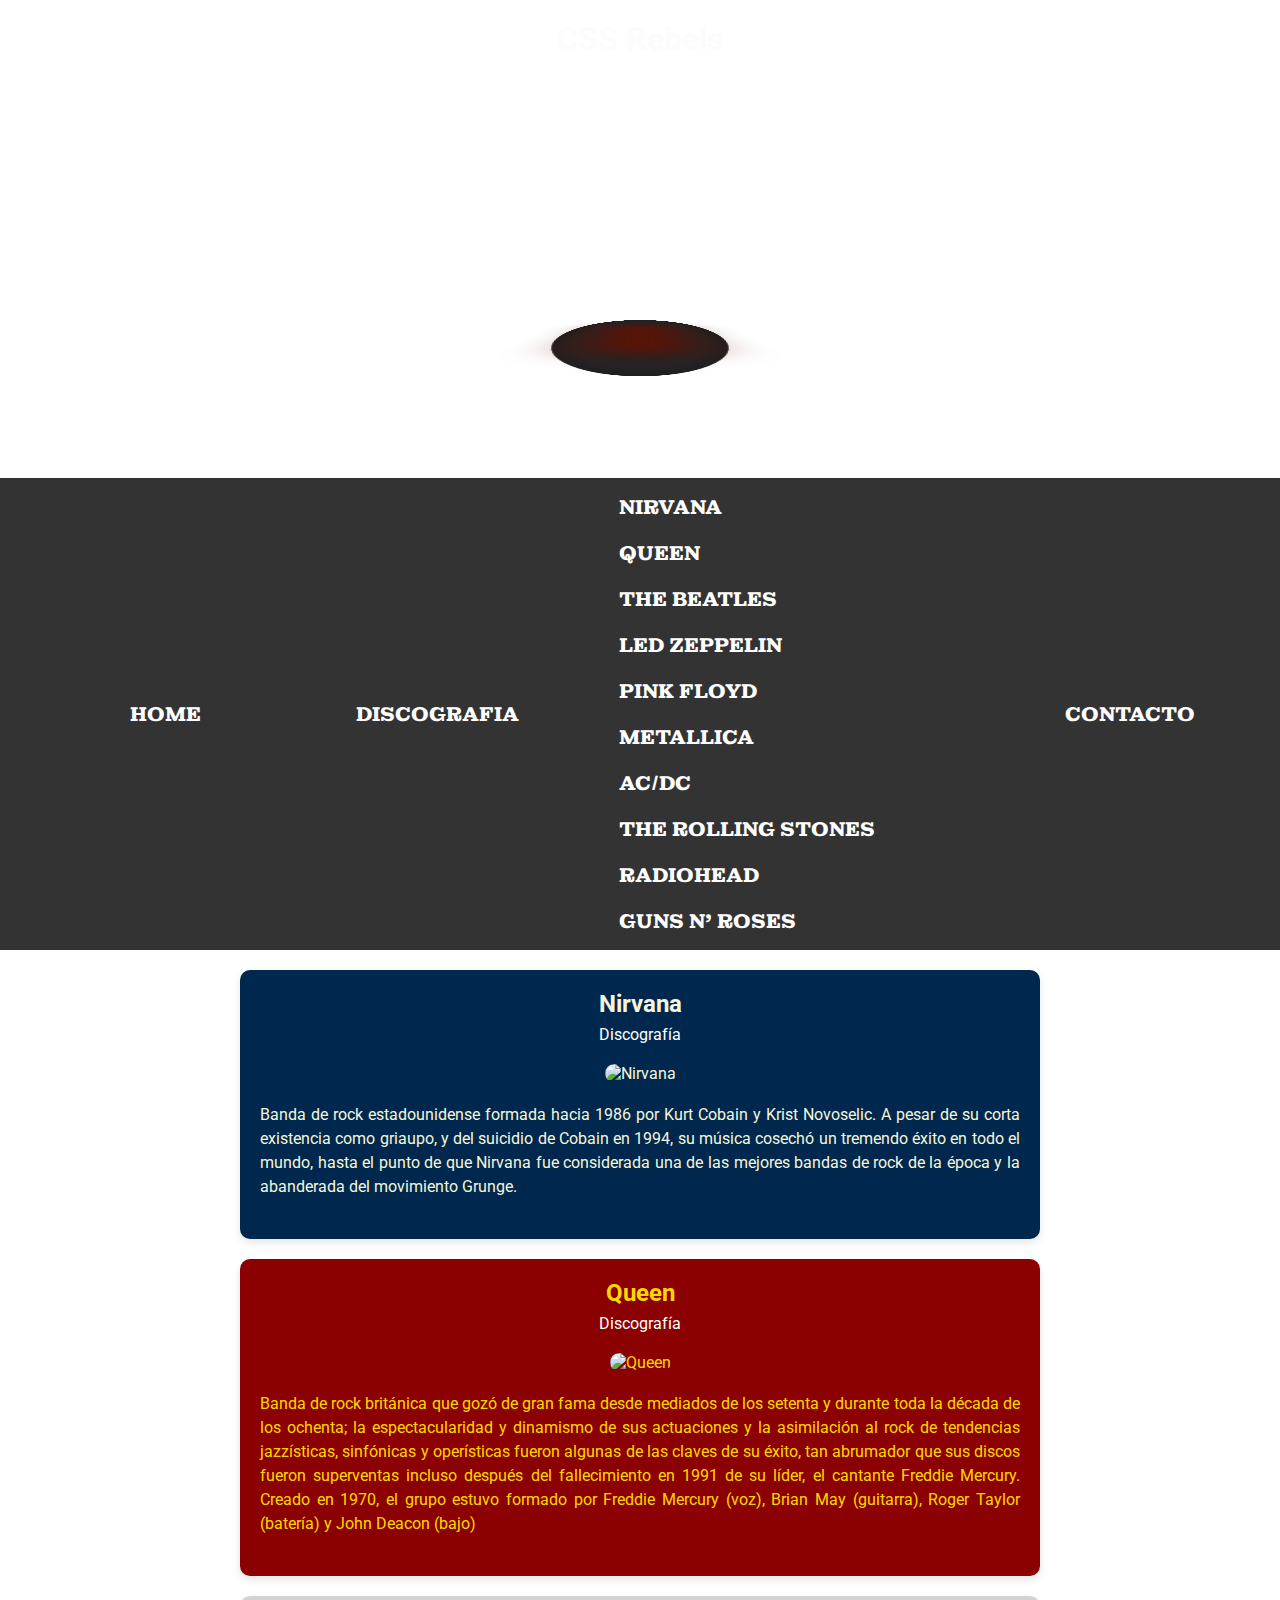
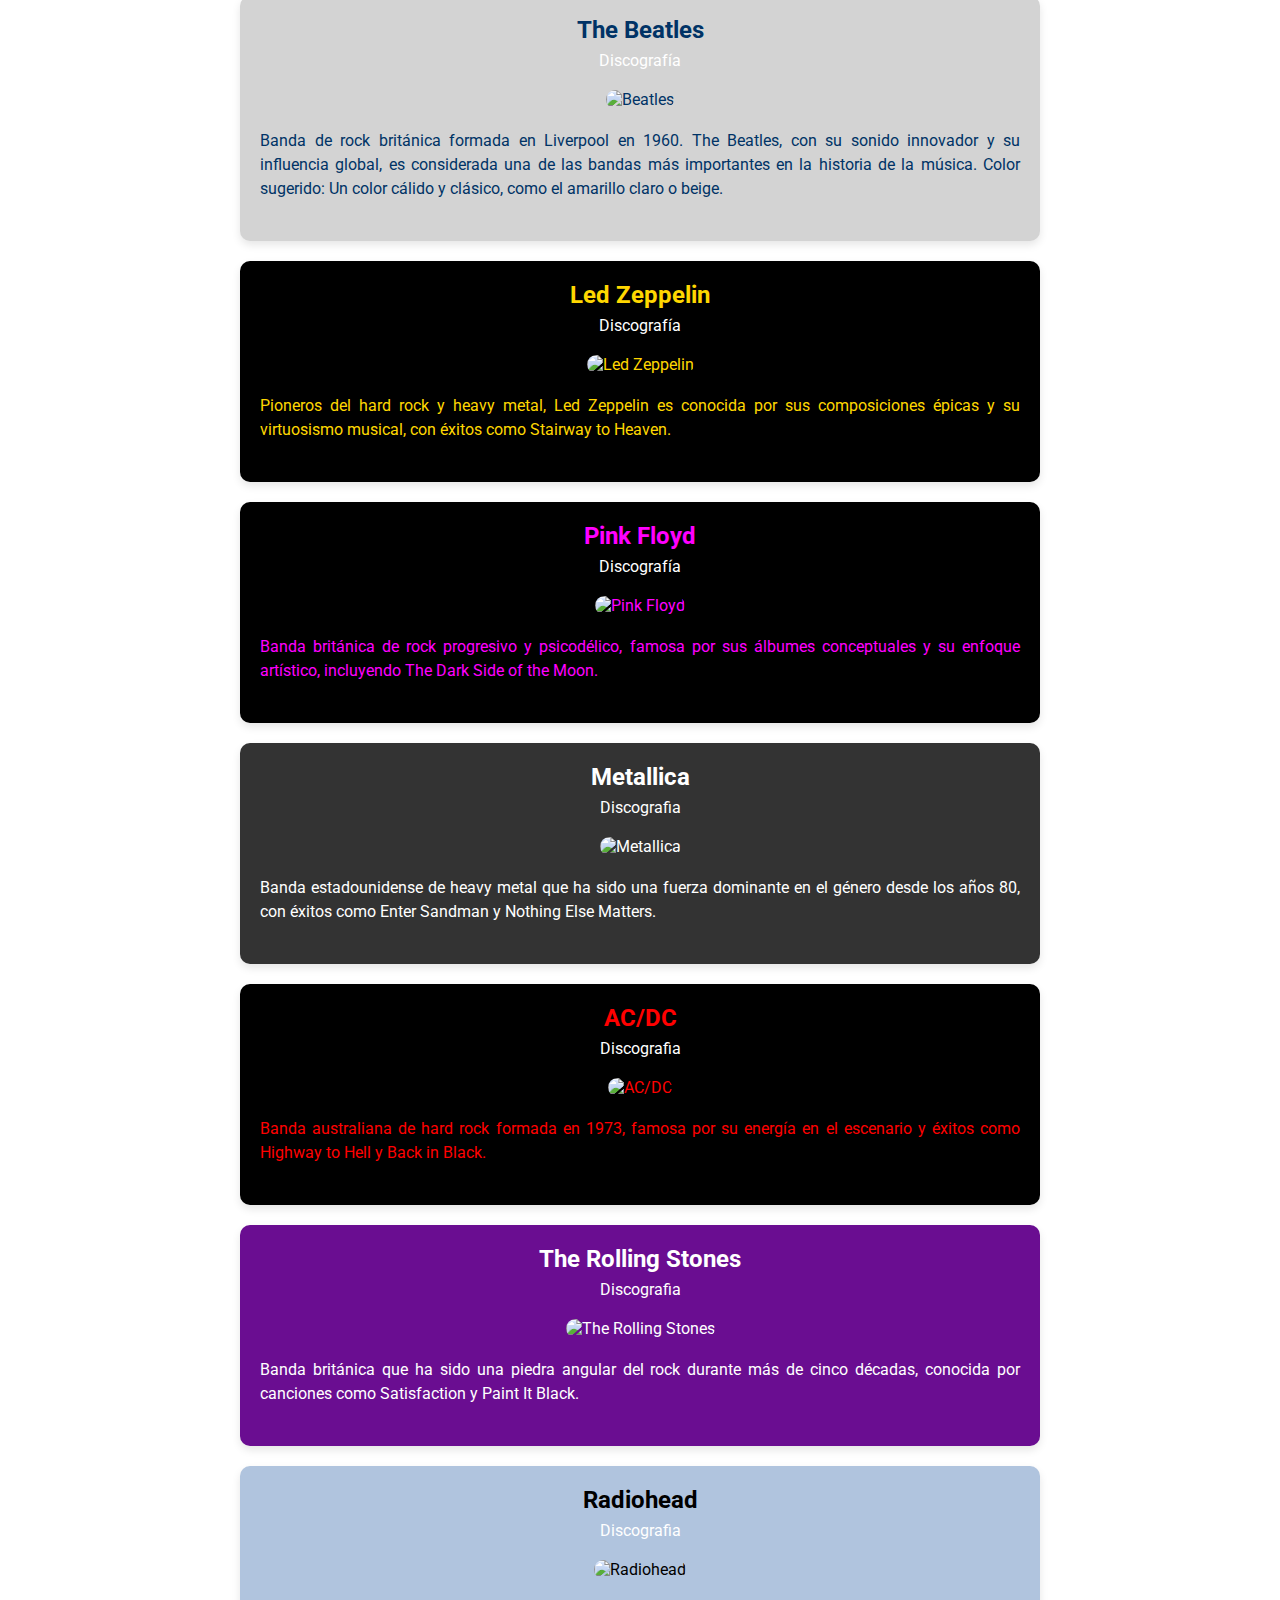
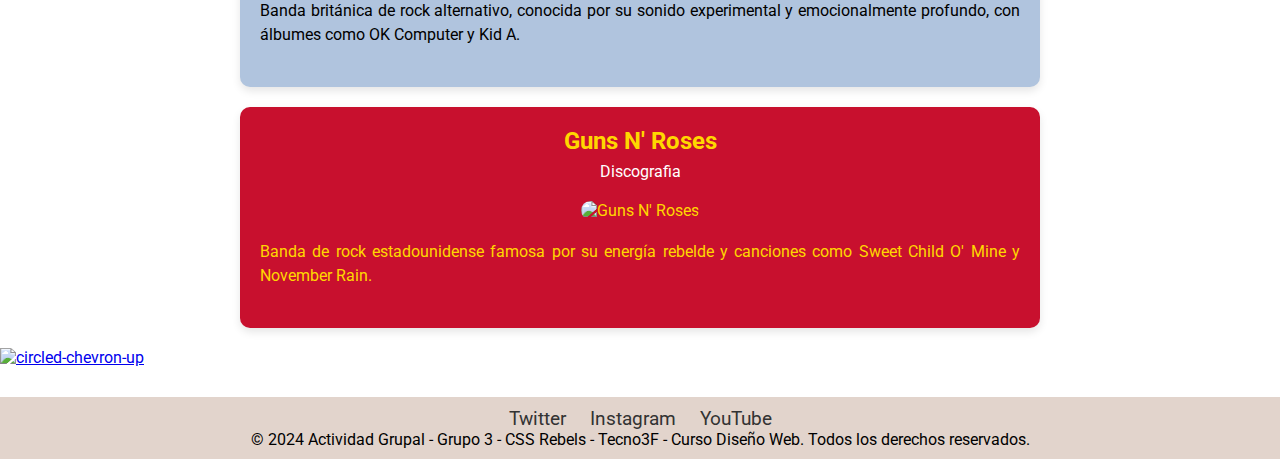
==== commit 5bf62aa9: "Add files via upload" ====
--- a/index.html
+++ b/index.html
@@ -7,7 +7,7 @@
     <link rel="stylesheet" href="./CSS/styles.css">
     <link rel="stylesheet" href="./CSS/animacion.css">
     <link rel="stylesheet" href="./CSS/responsive.css">
-    <title>Actividad Grupal - CSS Rebels</title>
+    <title>CSS Rebels</title>
     <link href="https://fonts.googleapis.com/css2?family=Roboto:wght@400;700&display=swap" rel="stylesheet">
     <link href="https://fonts.googleapis.com/css2?family=Montagu+Slab:opsz,wght@16..144,100..700&display=swap"
         rel="stylesheet">
@@ -22,11 +22,25 @@
             <!-- Base de la imagen que emite el resplandor -->
             <div class="bottom_part"></div>
         </div>
-        <nav class="menu">
-            <button class="nav-toggle" aria-label="Abrir menú">&#9776;</button>
+        <nav class="menu">            
             <ul class="opciones">
-                <li><a href="#">Home</a></li>
-                <li><a href="#">Discografia</a></li>             
+                <li><a href="./index.html">Home</a></li>
+                <li class="submenu-opcion">
+                    <a href="">Discografia</a>
+                    <ul class="submenu">
+                        <li class="submenu-album"><a href="nirvana.html">Nirvana</a></li>
+                        <li class="submenu-album"><a href="queen.html">Queen</a></li>
+                        <li class="submenu-album"><a href="TheBeatles.html">The Beatles</a></li>
+                        <li class="submenu-album"><a href="ledzeppelin.html">Led Zeppelin</a></li>
+                        <li class="submenu-album"><a href="PinkFloyd.html">Pink Floyd</a></li>
+                        <li class="submenu-album"><a href="metallica.html">Metallica</a></li>
+                        <li class="submenu-album"><a href="ACDC.html">AC/DC</a></li>
+                        <li class="submenu-album"><a href="RollingStones.html">The Rolling Stones</a></li>
+                        <li class="submenu-album"><a href="radiohead.html">Radiohead</a></li>
+                        <li class="submenu-album"><a href="GunsNRoses.html">Guns N' Roses</a></li>
+                    </ul>
+                </li>
+
                 <li><a href="./contacto.html">Contacto</a></li>
             </ul>
         </nav>
@@ -65,7 +79,7 @@
         <section class="musica banda beatles"> <!-- Agregamos la clase específica 'queen' -->
             <h2 class="titulo-banda">The Beatles</h2>
             <div class="discografia-disco">
-                <a href="discografia/TheBeatles.html">Discografía</a>
+                <a href="TheBeatles.html">Discografía</a>
             </div>
             
             <div class="imagen-container">
@@ -79,7 +93,7 @@
         <section class="musica banda led-zeppelin">
             <h2 class="titulo-banda">Led Zeppelin</h2>
             <div class="discografia-disco">
-                <a href="discografia/LedZeppelin.html">Discografía</a>
+                <a href="ledzeppelin.html">Discografía</a>
             </div>
             
             <div class="imagen-container">
@@ -92,7 +106,7 @@
         <section class="musica banda pink-floyd">
             <h2 class="titulo-banda">Pink Floyd</h2>
             <div class="discografia-disco">
-                <a href="discografia/pinkfloyd.html">Discografía</a>
+                <a href="./PinkFloyd.html">Discografía</a>
             </div>
             
             <div class="imagen-container">
@@ -105,7 +119,7 @@
         <section class="musica banda metallica">
             <h2 class="titulo-banda">Metallica</h2>
             <div class="discografia-disco">
-                <a href="discografia/Metalica.html">Discografia</a>
+                <a href="metallica.html">Discografia</a>
             </div>
             
             <div class="imagen-container">
@@ -118,7 +132,7 @@
         <section class="musica banda acdc">
             <h2 class="titulo-banda">AC/DC</h2>
             <div class="discografia-disco">
-                <a href="discografia/acdc.html">Discografia</a>
+                <a href="ACDC.html">Discografia</a>
             </div>
             
             <div class="imagen-container">
@@ -131,7 +145,7 @@
         <section class="musica banda rolling-stones">
             <h2 class="titulo-banda">The Rolling Stones</h2>
             <div class="discografia-disco">
-                <a href="discografia/rollingstones.html">Discografia</a>
+                <a href="RollingStones.html">Discografia</a>
             </div>
             
             <div class="imagen-container">
@@ -156,17 +170,26 @@
         <section class="musica banda guns-n-roses">
             <h2 class="titulo-banda">Guns N' Roses</h2>
             <div class="discografia-disco">
-                <a href="discografia/gunsandroses.html">Discografia</a>
+                <a href="GunsNRoses.html">Discografia</a>
             </div>
             <div class="imagen-container">
                 <img src="./images/guns-n-roses.jpg" alt="Guns N' Roses">
             </div>
             <p>Banda de rock estadounidense famosa por su energía rebelde y canciones como Sweet Child O' Mine y
                 November Rain.</p>
-        </section>        
+        </section>
+        
+        
 
     </main>
 
+    <!-- Botón para ir al inicio de la página -->
+    <div class="ir-arriba">
+        <a href="#top" class="btn-flecha">
+            <img width="64" height="64" src="https://img.icons8.com/wired/64/circled-chevron-up.png" alt="circled-chevron-up"/>
+        </a>
+    </div> 
+    
     <footer>
         <div class="social-media">
             <a href="https://twitter.com/tu_usuario" target="_blank">Twitter</a>
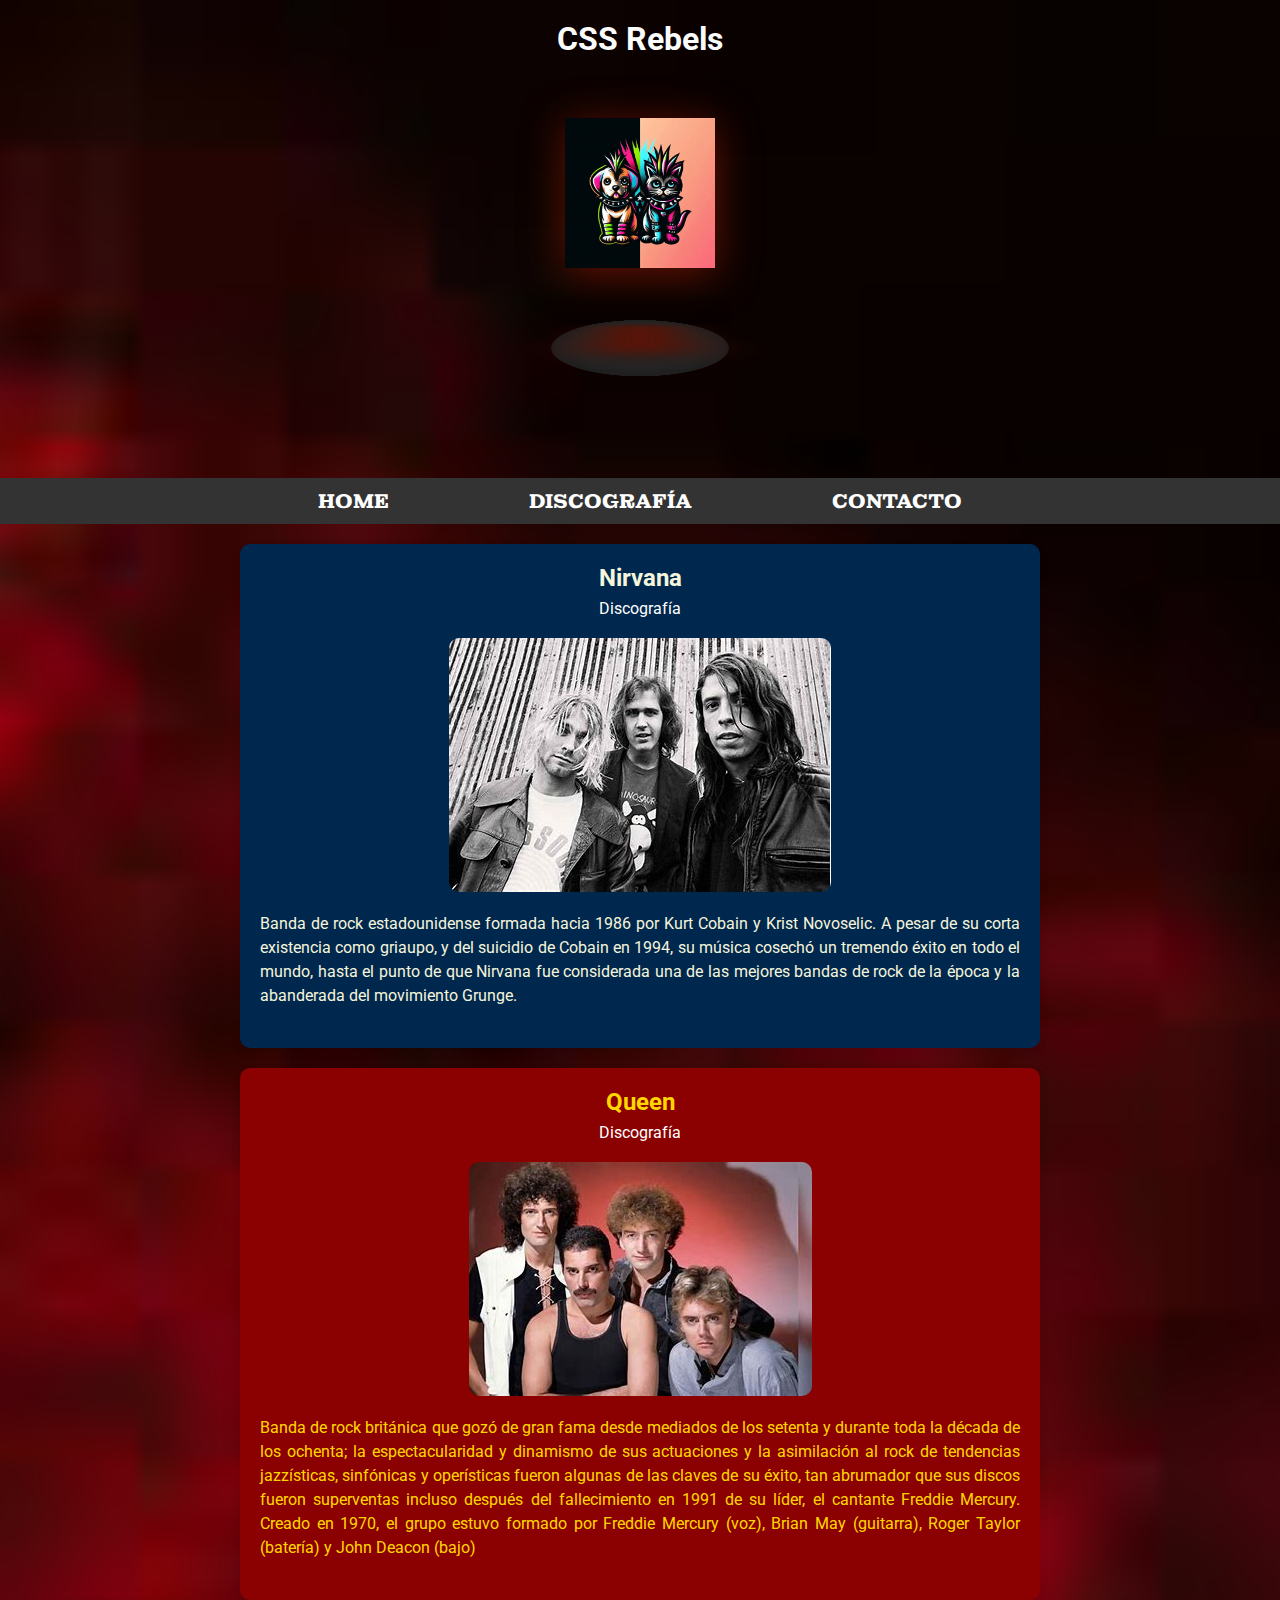
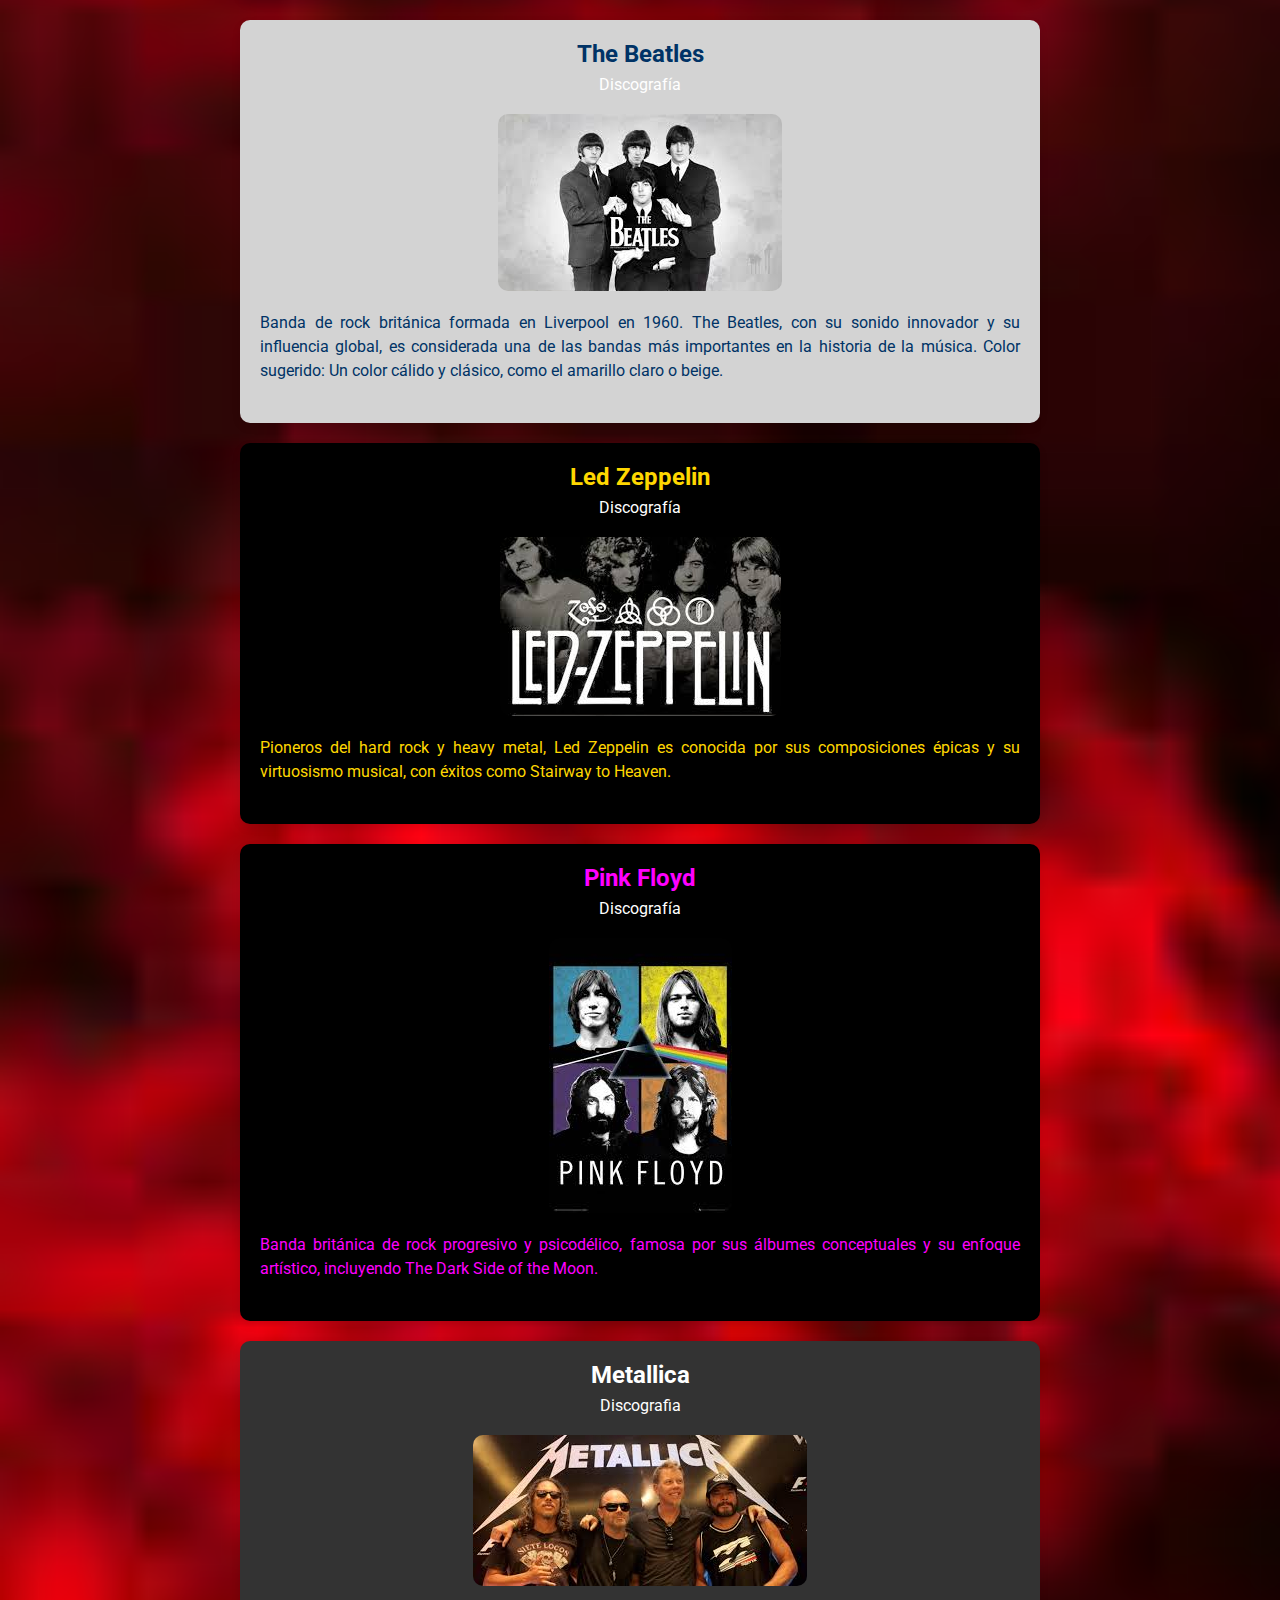
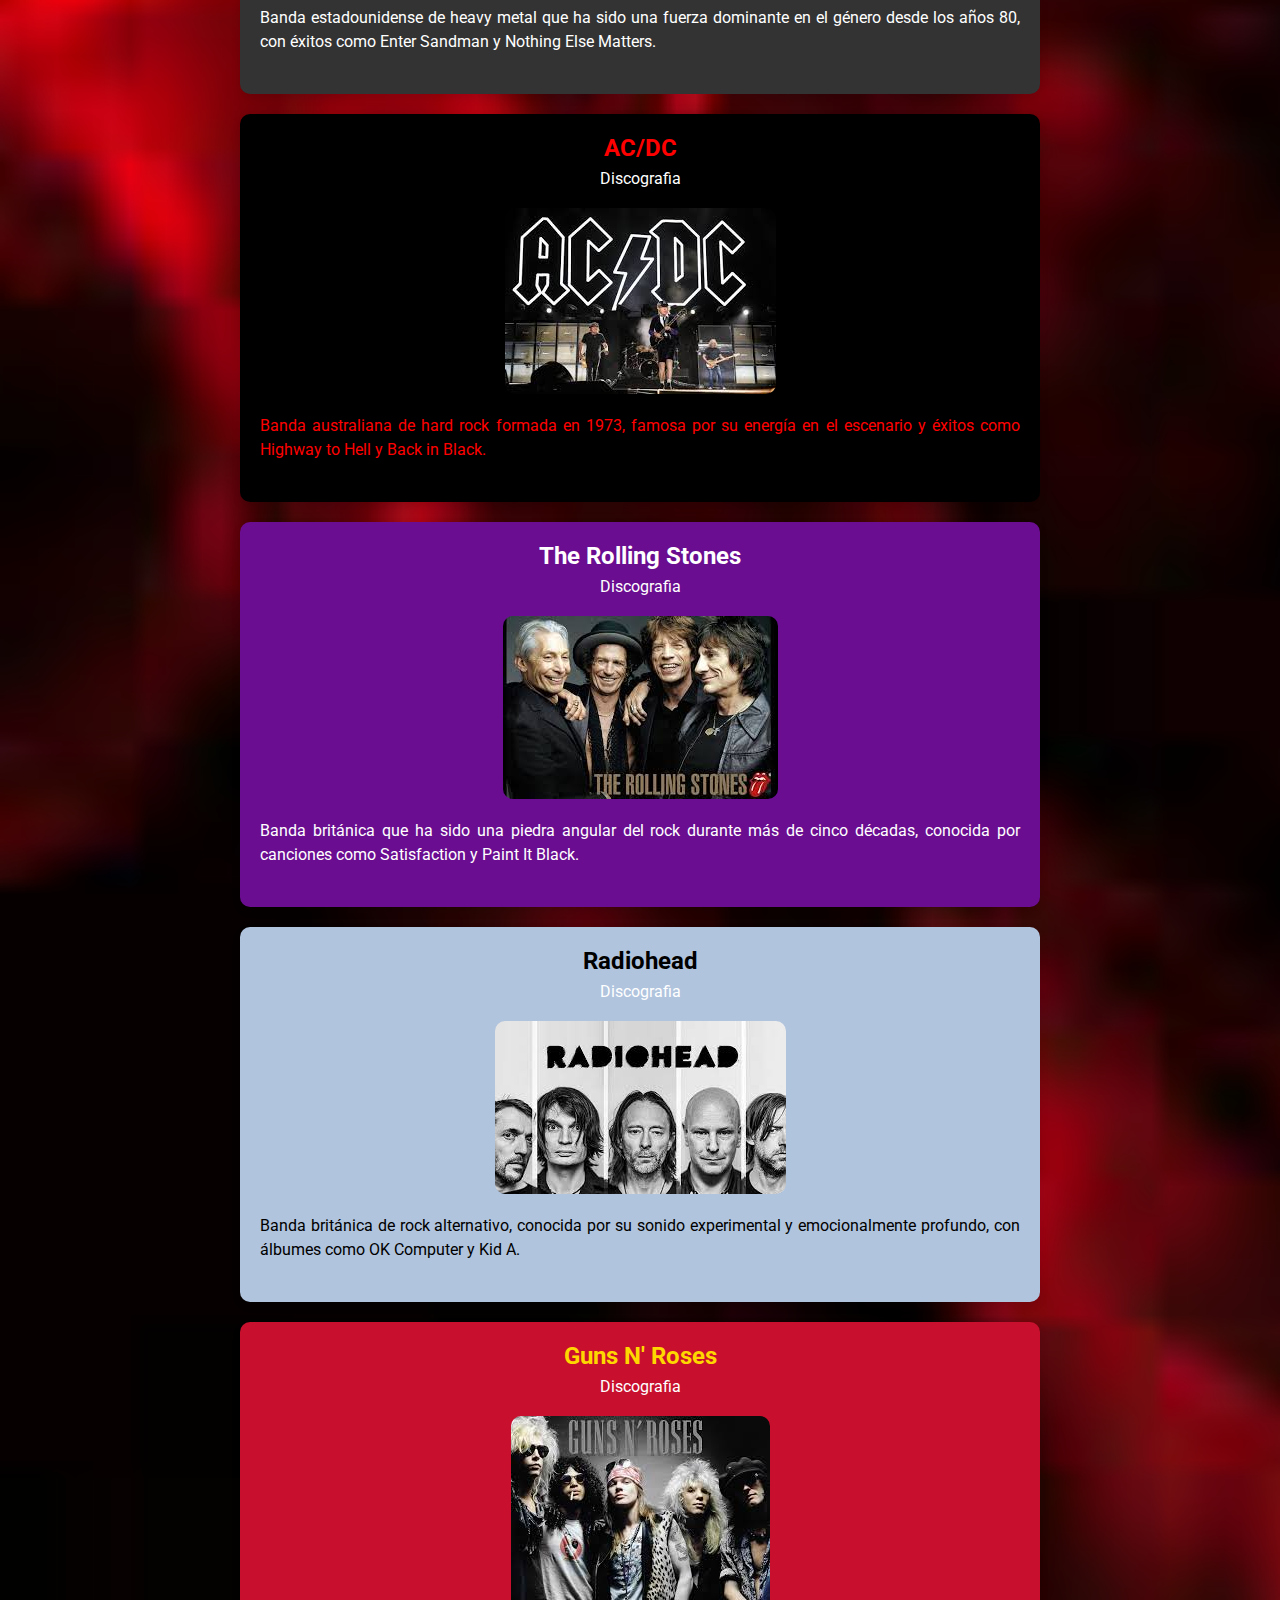
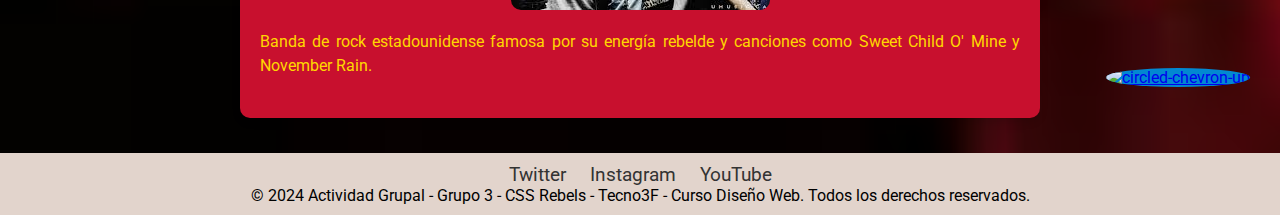
==== commit b8701ebb: "Add files via upload" ====
--- a/index.html
+++ b/index.html
@@ -26,21 +26,40 @@
             <ul class="opciones">
                 <li><a href="./index.html">Home</a></li>
                 <li class="submenu-opcion">
-                    <a href="">Discografia</a>
+                    <a href="#">Discografía</a>
                     <ul class="submenu">
-                        <li class="submenu-album"><a href="nirvana.html">Nirvana</a></li>
-                        <li class="submenu-album"><a href="queen.html">Queen</a></li>
-                        <li class="submenu-album"><a href="TheBeatles.html">The Beatles</a></li>
-                        <li class="submenu-album"><a href="ledzeppelin.html">Led Zeppelin</a></li>
-                        <li class="submenu-album"><a href="PinkFloyd.html">Pink Floyd</a></li>
-                        <li class="submenu-album"><a href="metallica.html">Metallica</a></li>
-                        <li class="submenu-album"><a href="ACDC.html">AC/DC</a></li>
-                        <li class="submenu-album"><a href="RollingStones.html">The Rolling Stones</a></li>
-                        <li class="submenu-album"><a href="radiohead.html">Radiohead</a></li>
-                        <li class="submenu-album"><a href="GunsNRoses.html">Guns N' Roses</a></li>
+                        <li class="decada">
+                            <a href="#">Década de los 60</a>
+                            <ul class="submenu-bandas">
+                                <li class="banda"><a href="./TheBeatles.html">The Beatles</a></li>
+                                <li class="banda"><a href="./RollingStones.html">The Rolling Stones</a></li>
+                            </ul>
+                        </li>
+                        <li class="decada">
+                            <a href="#">Década de los 70</a>
+                            <ul class="submenu-bandas">
+                                <li class="banda"><a href="./ledzeppelin.html">Led Zeppelin</a></li>
+                                <li class="banda"><a href="./PinkFloyd.html">Pink Floyd</a></li>
+                                <li class="banda"><a href="./queen.html">Queen</a></li>
+                                <li class="banda"><a href="./ACDC.html">AC/DC</a></li>
+                            </ul>
+                        </li>
+                        <li class="decada">
+                            <a href="#">Década de los 80</a>
+                            <ul class="submenu-bandas">
+                                <li class="banda"><a href="./metallica.html">Metallica</a></li>
+                                <li class="banda"><a href="./GunsNRoses.html">Guns N' Roses</a></li>
+                            </ul>
+                        </li>
+                        <li class="decada">
+                            <a href="#">Década de los 90</a>
+                            <ul class="submenu-bandas">
+                                <li class="banda"><a href="./nirvana.html">Nirvana</a></li>
+                                <li class="banda"><a href="./radiohead.html">Radiohead</a></li>
+                            </ul>
+                        </li>
                     </ul>
                 </li>
-
                 <li><a href="./contacto.html">Contacto</a></li>
             </ul>
         </nav>
@@ -49,7 +68,7 @@
         <section class="musica banda nirvana">
             <h2 class="titulo-banda">Nirvana</h2> 
             <div class="discografia-disco">
-                <a href="nirvana.html" >Discografía</a> 
+                <a href="./nirvana.html" >Discografía</a> 
             </div>
             <div class="imagen-container">
                 <img src="./images/nirvana.jfif" alt="Nirvana">
@@ -63,7 +82,7 @@
         <section class="musica banda queen">
             <h2 class="titulo-banda">Queen</h2>
             <div class="discografia-disco">
-                <a href="queen.html">Discografía</a>
+                <a href="./queen.html">Discografía</a>
             </div> 
             <div class="imagen-container">
                 <img src="./images/queen.jfif" alt="Queen">
@@ -79,7 +98,7 @@
         <section class="musica banda beatles"> <!-- Agregamos la clase específica 'queen' -->
             <h2 class="titulo-banda">The Beatles</h2>
             <div class="discografia-disco">
-                <a href="TheBeatles.html">Discografía</a>
+                <a href="./TheBeatles.html">Discografía</a>
             </div>
             
             <div class="imagen-container">
@@ -93,7 +112,7 @@
         <section class="musica banda led-zeppelin">
             <h2 class="titulo-banda">Led Zeppelin</h2>
             <div class="discografia-disco">
-                <a href="ledzeppelin.html">Discografía</a>
+                <a href="./ledzeppelin.html">Discografía</a>
             </div>
             
             <div class="imagen-container">
@@ -119,7 +138,7 @@
         <section class="musica banda metallica">
             <h2 class="titulo-banda">Metallica</h2>
             <div class="discografia-disco">
-                <a href="metallica.html">Discografia</a>
+                <a href="./metallica.html">Discografia</a>
             </div>
             
             <div class="imagen-container">
@@ -132,7 +151,7 @@
         <section class="musica banda acdc">
             <h2 class="titulo-banda">AC/DC</h2>
             <div class="discografia-disco">
-                <a href="ACDC.html">Discografia</a>
+                <a href="./ACDC.html">Discografia</a>
             </div>
             
             <div class="imagen-container">
@@ -145,7 +164,7 @@
         <section class="musica banda rolling-stones">
             <h2 class="titulo-banda">The Rolling Stones</h2>
             <div class="discografia-disco">
-                <a href="RollingStones.html">Discografia</a>
+                <a href="./RollingStones.html">Discografia</a>
             </div>
             
             <div class="imagen-container">
@@ -158,7 +177,7 @@
         <section class="musica banda radiohead">
             <h2 class="titulo-banda">Radiohead</h2>
             <div class="discografia-disco">
-                <a href="radiohead.html">Discografia</a>
+                <a href="./radiohead.html">Discografia</a>
             </div>
             <div class="imagen-container">
                 <img src="./images/radiohead.jpg" alt="Radiohead">
@@ -170,7 +189,7 @@
         <section class="musica banda guns-n-roses">
             <h2 class="titulo-banda">Guns N' Roses</h2>
             <div class="discografia-disco">
-                <a href="GunsNRoses.html">Discografia</a>
+                <a href="./GunsNRoses.html">Discografia</a>
             </div>
             <div class="imagen-container">
                 <img src="./images/guns-n-roses.jpg" alt="Guns N' Roses">
--- a/CSS/styles.css
+++ b/CSS/styles.css
@@ -37,7 +37,7 @@
     margin-top: 20px;
     width: 100%;    
     background-color: #333;
-    padding: 6px
+    padding: 10px
 }
 
 .opciones {
@@ -51,12 +51,8 @@
 }
 
 .opciones li{
-    display: flex;
-    justify-content: space-between;
-    align-items: center;
-    padding: 0px 20px;
-    margin: 0 15px;
-    margin-left: 60px;
+    position: relative;
+    margin: 0px 50px;
 }
 
 .opciones a {
@@ -81,10 +77,47 @@
 }
 
 /* Menú desplegable */
-.menu .opciones.show-menu {
+.submenu {
+    display: none; /* Inicialmente oculto */
+    position: absolute;
+    top: 135%; /* Debajo de la opción principal */
+    left: 0;
+    background-color: #333;
+    list-style-type: none;
+    padding: 0;
+    margin: 0;
+    width: auto;
+    border-radius: 5px;
+}
+
+.submenu li {
+    width: 100%;
+    margin: 0px 0px 10px auto;
+}
+
+.submenu a {
+    font-size: 18px;
+    padding: 10px;
     display: block;
-}
-
+    width: 100%;
+    color: #fff;
+    text-transform: none; /* Evitar que las subopciones sean uppercase */
+    border: none;
+}
+
+.submenu-album a:hover{
+    color: #0288d1;
+    border: none;
+    border-radius: 0;
+    transform: none;
+}
+
+
+
+/* Mostrar el submenú al hacer hover sobre la opción principal */
+.submenu-opcion:hover .submenu {
+    display: block;
+}
 
 /* Estilos para las secciones de bandas */
 .banda {
@@ -215,3 +248,30 @@
 .social-media a:hover {
     color: #ee1413;
 }
+
+/* Contenedor del botón de flecha antes del footer */
+.btn-flecha{
+    padding: 0 15px;
+    margin: -70px 15px;
+}
+
+.ir-arriba {
+    display: flex;
+    justify-content: right;
+    margin-bottom: -15px;
+}
+
+/* Estilos del botón de imagen */
+.btn-flecha img {
+    width: 50px; /* Ajusta el tamaño de la imagen */
+    height: auto;
+    border-radius: 50%;
+    background-color: #0288d1;
+    transition: background-color 0.3s ease, transform 0.3s ease;
+}
+
+/* Efecto hover en el botón de imagen */
+.btn-flecha:hover img {    
+    transform: scale(1.1); /* Aumenta un poco el tamaño al pasar el mouse */
+}
+
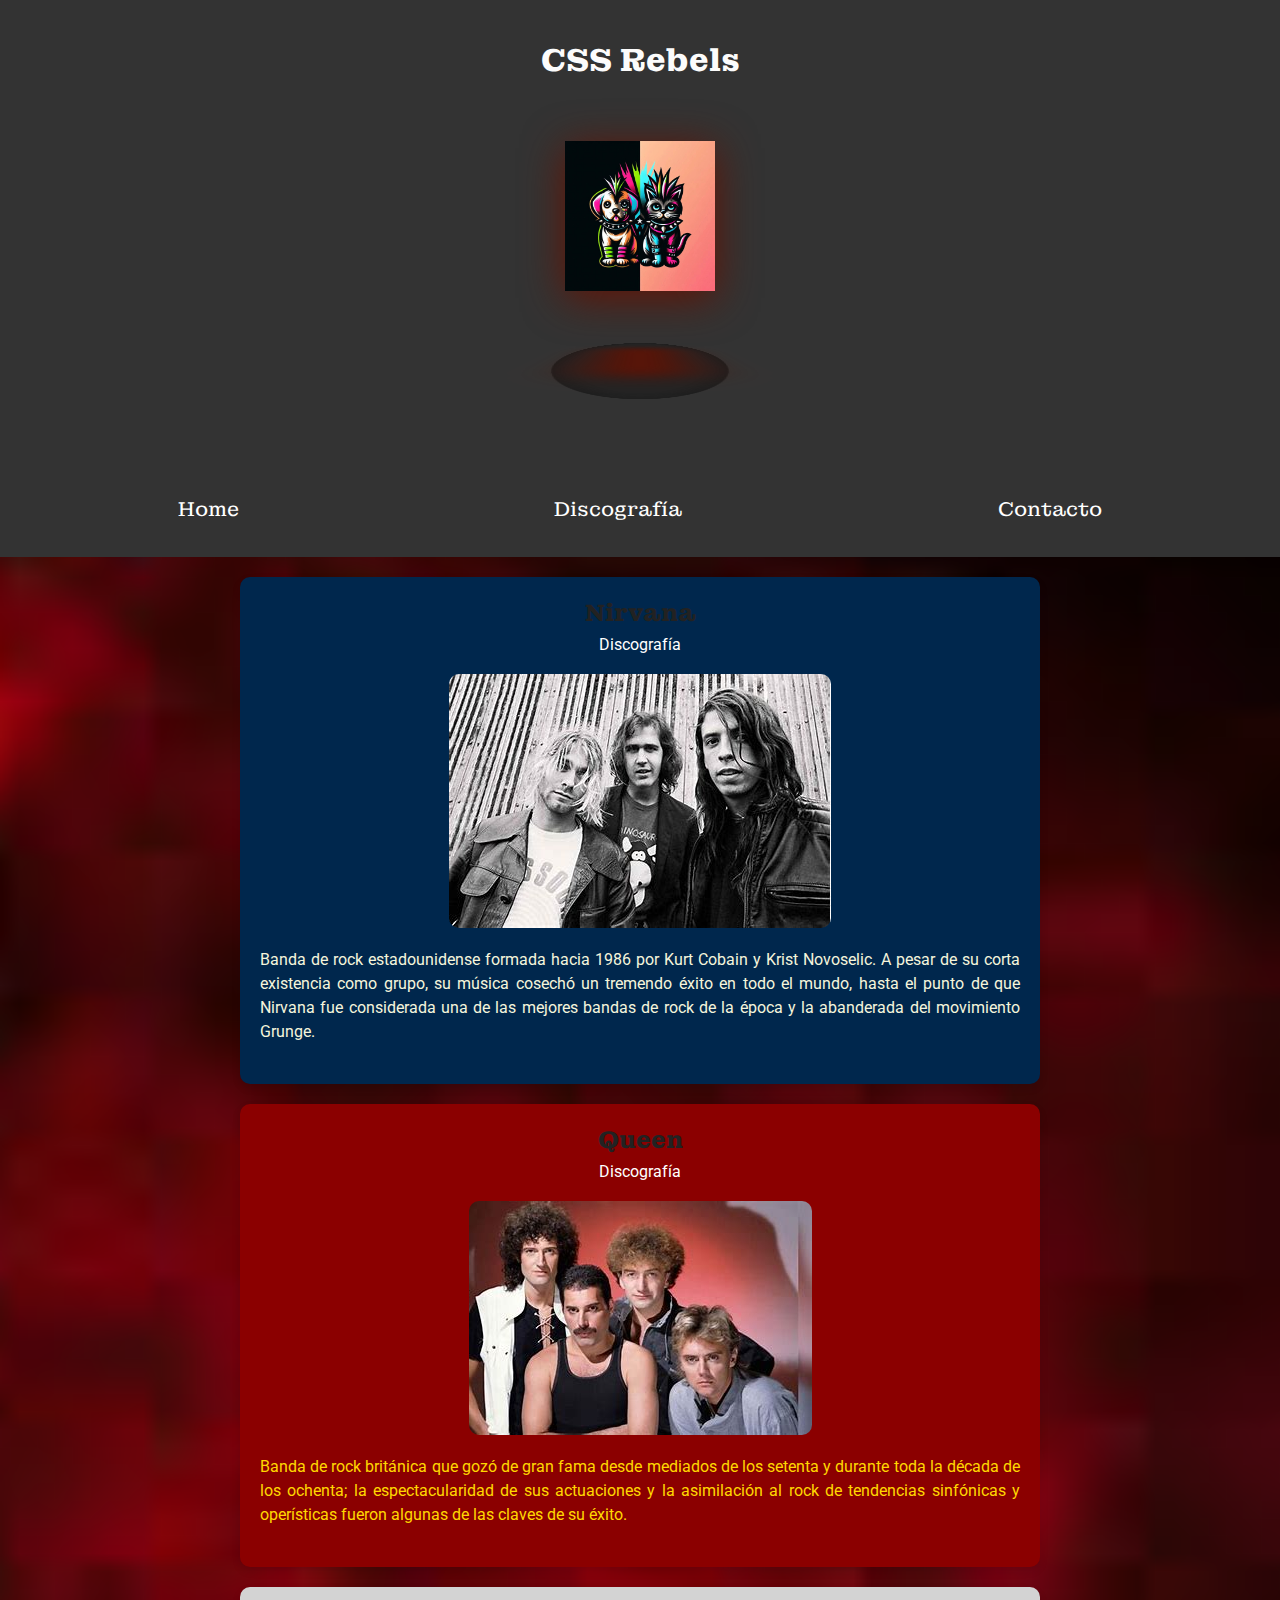
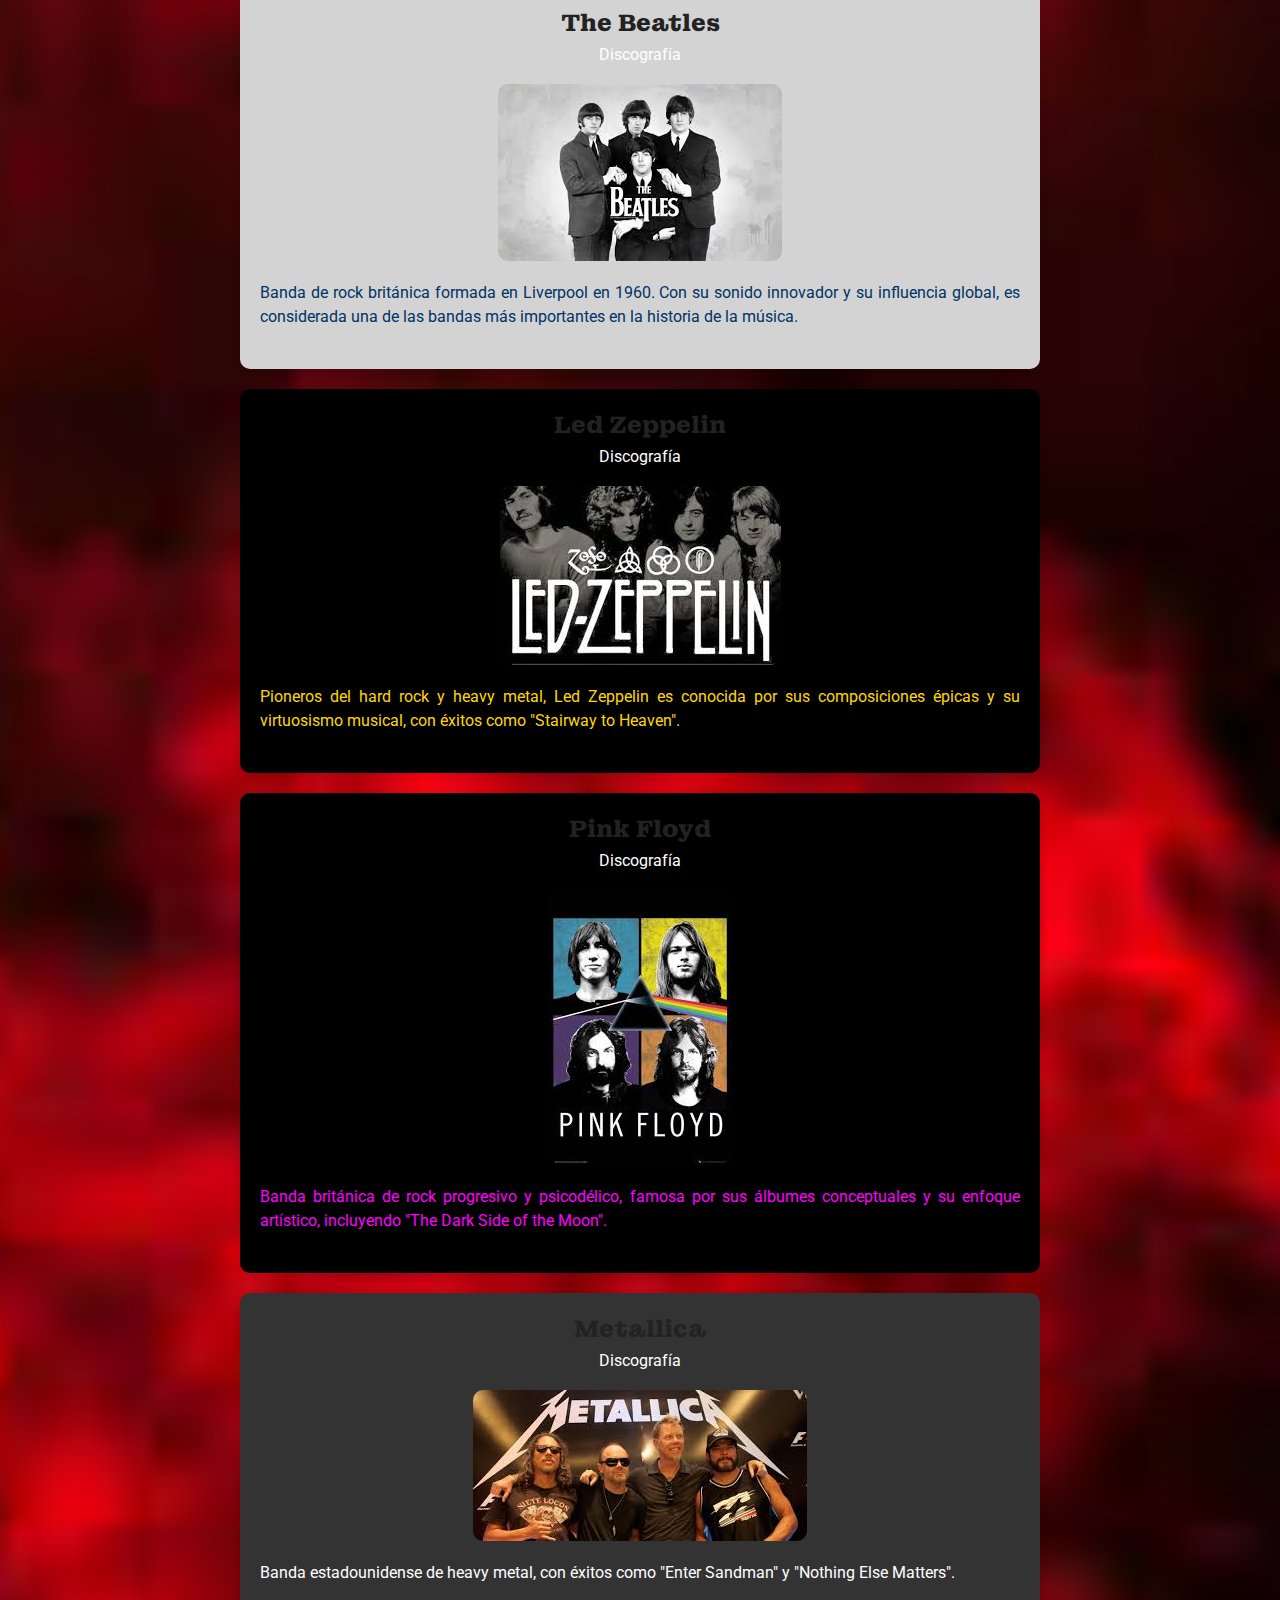
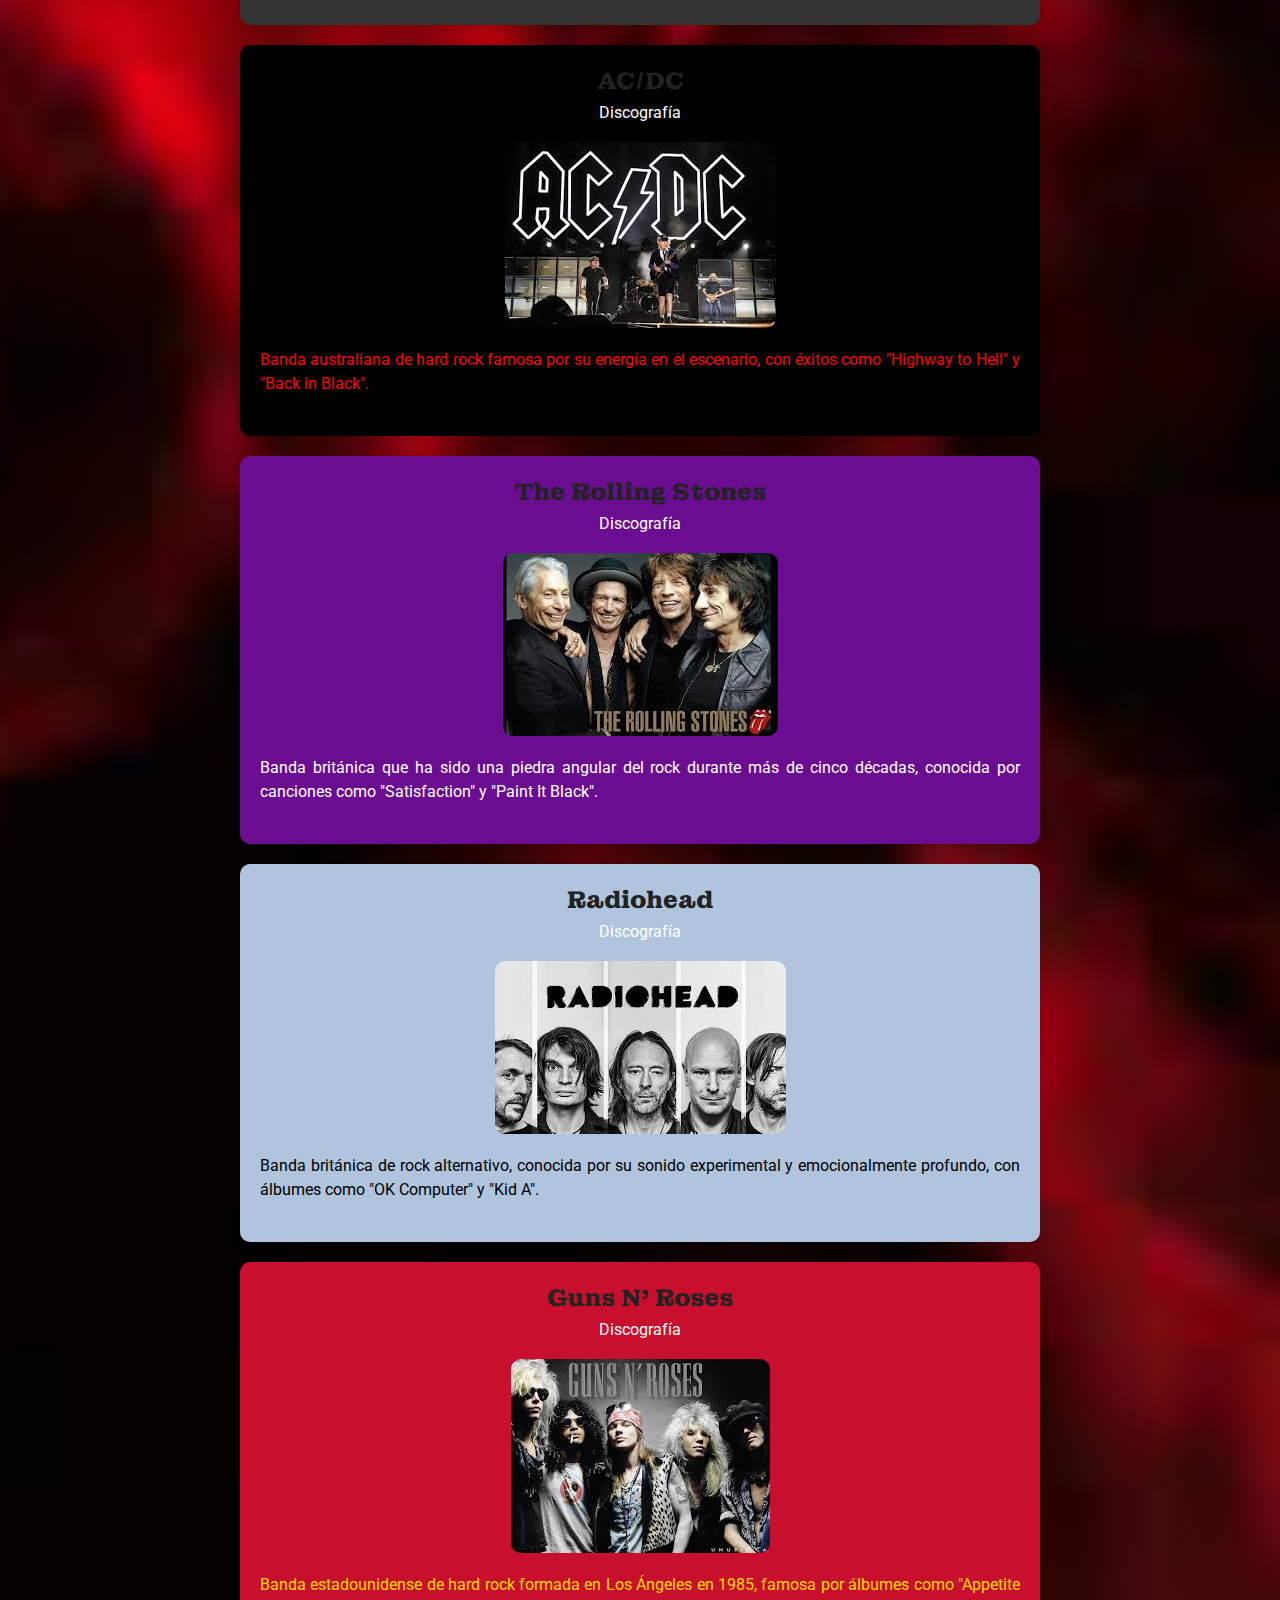
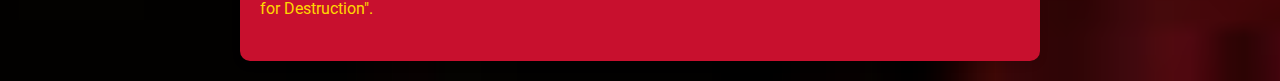
==== commit 789d475d: "Corrigiendo errores" ====
--- a/index.html
+++ b/index.html
@@ -22,7 +22,8 @@
             <!-- Base de la imagen que emite el resplandor -->
             <div class="bottom_part"></div>
         </div>
-        <nav class="menu">            
+        <nav class="menu">
+            <button class="nav-toggle" aria-label="Abrir menú">&#9776;</button>
             <ul class="opciones">
                 <li><a href="./index.html">Home</a></li>
                 <li class="submenu-opcion">
@@ -66,47 +67,36 @@
     </header>
     <main>
         <section class="musica banda nirvana">
-            <h2 class="titulo-banda">Nirvana</h2> 
+            <h2 class="titulo-banda">Nirvana</h2>
             <div class="discografia-disco">
-                <a href="./nirvana.html" >Discografía</a> 
+                <a href="./nirvana.html">Discografía</a>
             </div>
             <div class="imagen-container">
                 <img src="./images/nirvana.jfif" alt="Nirvana">
             </div>
-            <p>Banda de rock estadounidense formada hacia 1986 por Kurt Cobain y Krist Novoselic. A pesar de su corta
-            existencia como griaupo, y del suicidio de Cobain en 1994, su música cosechó un tremendo éxito en todo el
-                mundo, hasta el punto de que Nirvana fue considerada una de las mejores bandas de rock de la época y la
-                abanderada del movimiento Grunge.</p>
+            <p>Banda de rock estadounidense formada hacia 1986 por Kurt Cobain y Krist Novoselic. A pesar de su corta existencia como grupo, su música cosechó un tremendo éxito en todo el mundo, hasta el punto de que Nirvana fue considerada una de las mejores bandas de rock de la época y la abanderada del movimiento Grunge.</p>
         </section>
 
         <section class="musica banda queen">
             <h2 class="titulo-banda">Queen</h2>
             <div class="discografia-disco">
                 <a href="./queen.html">Discografía</a>
-            </div> 
+            </div>
             <div class="imagen-container">
                 <img src="./images/queen.jfif" alt="Queen">
             </div>
-            <p>Banda de rock británica que gozó de gran fama desde mediados de los setenta y durante toda la década de
-                los ochenta; la espectacularidad y dinamismo de sus actuaciones y la asimilación al rock de tendencias
-                jazzísticas, sinfónicas y operísticas fueron algunas de las claves de su éxito, tan abrumador que sus
-                discos fueron superventas incluso después del fallecimiento en 1991 de su líder, el cantante Freddie
-                Mercury. Creado en 1970, el grupo estuvo formado por Freddie Mercury (voz), Brian May (guitarra), Roger
-                Taylor (batería) y John Deacon (bajo)</p>
+            <p>Banda de rock británica que gozó de gran fama desde mediados de los setenta y durante toda la década de los ochenta; la espectacularidad de sus actuaciones y la asimilación al rock de tendencias sinfónicas y operísticas fueron algunas de las claves de su éxito.</p>
         </section>
 
-        <section class="musica banda beatles"> <!-- Agregamos la clase específica 'queen' -->
+        <section class="musica banda beatles">
             <h2 class="titulo-banda">The Beatles</h2>
             <div class="discografia-disco">
                 <a href="./TheBeatles.html">Discografía</a>
             </div>
-            
             <div class="imagen-container">
                 <img src="./images/beatles.jfif" alt="Beatles">
             </div>
-            <p>Banda de rock británica formada en Liverpool en 1960. The Beatles, con su sonido innovador y su
-                influencia global, es considerada una de las bandas más importantes en la historia de la música. Color
-                sugerido: Un color cálido y clásico, como el amarillo claro o beige.</p>
+            <p>Banda de rock británica formada en Liverpool en 1960. Con su sonido innovador y su influencia global, es considerada una de las bandas más importantes en la historia de la música.</p>
         </section>
 
         <section class="musica banda led-zeppelin">
@@ -114,12 +104,10 @@
             <div class="discografia-disco">
                 <a href="./ledzeppelin.html">Discografía</a>
             </div>
-            
             <div class="imagen-container">
                 <img src="./images/zeppelin.jfif" alt="Led Zeppelin">
             </div>
-            <p>Pioneros del hard rock y heavy metal, Led Zeppelin es conocida por sus composiciones épicas y su
-                virtuosismo musical, con éxitos como Stairway to Heaven.</p>
+            <p>Pioneros del hard rock y heavy metal, Led Zeppelin es conocida por sus composiciones épicas y su virtuosismo musical, con éxitos como "Stairway to Heaven".</p>
         </section>
 
         <section class="musica banda pink-floyd">
@@ -127,97 +115,68 @@
             <div class="discografia-disco">
                 <a href="./PinkFloyd.html">Discografía</a>
             </div>
-            
             <div class="imagen-container">
                 <img src="./images/pink-floyd.jpg" alt="Pink Floyd">
             </div>
-            <p>Banda británica de rock progresivo y psicodélico, famosa por sus álbumes conceptuales y su enfoque
-                artístico, incluyendo The Dark Side of the Moon.</p>
+            <p>Banda británica de rock progresivo y psicodélico, famosa por sus álbumes conceptuales y su enfoque artístico, incluyendo "The Dark Side of the Moon".</p>
         </section>
 
         <section class="musica banda metallica">
             <h2 class="titulo-banda">Metallica</h2>
             <div class="discografia-disco">
-                <a href="./metallica.html">Discografia</a>
+                <a href="./metallica.html">Discografía</a>
             </div>
-            
             <div class="imagen-container">
                 <img src="./images/metallica.jpg" alt="Metallica">
             </div>
-            <p>Banda estadounidense de heavy metal que ha sido una fuerza dominante en el género desde los años 80, con
-                éxitos como Enter Sandman y Nothing Else Matters.</p>
+            <p>Banda estadounidense de heavy metal, con éxitos como "Enter Sandman" y "Nothing Else Matters".</p>
         </section>
 
         <section class="musica banda acdc">
             <h2 class="titulo-banda">AC/DC</h2>
             <div class="discografia-disco">
-                <a href="./ACDC.html">Discografia</a>
+                <a href="./ACDC.html">Discografía</a>
             </div>
-            
             <div class="imagen-container">
                 <img src="./images/acdc.jpg" alt="AC/DC">
             </div>
-            <p>Banda australiana de hard rock formada en 1973, famosa por su energía en el escenario y éxitos como
-                Highway to Hell y Back in Black.</p>
+            <p>Banda australiana de hard rock famosa por su energía en el escenario, con éxitos como "Highway to Hell" y "Back in Black".</p>
         </section>
 
         <section class="musica banda rolling-stones">
             <h2 class="titulo-banda">The Rolling Stones</h2>
             <div class="discografia-disco">
-                <a href="./RollingStones.html">Discografia</a>
+                <a href="./RollingStones.html">Discografía</a>
             </div>
-            
             <div class="imagen-container">
                 <img src="./images/rolling-stones.jpg" alt="The Rolling Stones">
             </div>
-            <p>Banda británica que ha sido una piedra angular del rock durante más de cinco décadas, conocida por
-                canciones como Satisfaction y Paint It Black.</p>
+            <p>Banda británica que ha sido una piedra angular del rock durante más de cinco décadas, conocida por canciones como "Satisfaction" y "Paint It Black".</p>
         </section>
 
         <section class="musica banda radiohead">
             <h2 class="titulo-banda">Radiohead</h2>
             <div class="discografia-disco">
-                <a href="./radiohead.html">Discografia</a>
+                <a href="./radiohead.html">Discografía</a>
             </div>
             <div class="imagen-container">
                 <img src="./images/radiohead.jpg" alt="Radiohead">
             </div>
-            <p>Banda británica de rock alternativo, conocida por su sonido experimental y emocionalmente profundo, con
-                álbumes como OK Computer y Kid A.</p>
+            <p>Banda británica de rock alternativo, conocida por su sonido experimental y emocionalmente profundo, con álbumes como "OK Computer" y "Kid A".</p>
         </section>
 
         <section class="musica banda guns-n-roses">
             <h2 class="titulo-banda">Guns N' Roses</h2>
             <div class="discografia-disco">
-                <a href="./GunsNRoses.html">Discografia</a>
+                <a href="./GunsNRoses.html">Discografía</a>
             </div>
             <div class="imagen-container">
                 <img src="./images/guns-n-roses.jpg" alt="Guns N' Roses">
             </div>
-            <p>Banda de rock estadounidense famosa por su energía rebelde y canciones como Sweet Child O' Mine y
-                November Rain.</p>
+            <p>Banda estadounidense de hard rock formada en Los Ángeles en 1985, famosa por álbumes como "Appetite for Destruction".</p>
         </section>
-        
-        
-
     </main>
-
-    <!-- Botón para ir al inicio de la página -->
-    <div class="ir-arriba">
-        <a href="#top" class="btn-flecha">
-            <img width="64" height="64" src="https://img.icons8.com/wired/64/circled-chevron-up.png" alt="circled-chevron-up"/>
-        </a>
-    </div> 
-    
-    <footer>
-        <div class="social-media">
-            <a href="https://twitter.com/tu_usuario" target="_blank">Twitter</a>
-            <a href="https://instagram.com/tu_usuario" target="_blank">Instagram</a>
-            <a href="https://youtube.com/c/tu_usuario" target="_blank">YouTube</a>
-        </div>
-        <p>&copy; 2024 Actividad Grupal - Grupo 3 - CSS Rebels - Tecno3F - Curso Diseño Web. Todos los derechos
-            reservados.</p>
-    </footer>
+    <script src="./main.js"></script>
 </body>
 
-</html>+</html>
--- a/CSS/styles.css
+++ b/CSS/styles.css
@@ -14,6 +14,8 @@
     font-family: 'Roboto', sans-serif;
     font-size: 1rem; /* Tamaño base de fuente */
     color: #333; /* Color de texto por defecto */
+    margin: 0;
+    padding: 0;
 }
 
 /* Configuración del html para smooth scrolling */
@@ -21,6 +23,22 @@
     scroll-behavior: smooth;
 }
 
+/* Estilos globales */
+h1, h2 {
+    font-family: 'Montagu Slab', serif;
+    color: #222;
+}
+
+a {
+    text-decoration: none;
+    color: #333;
+}
+
+img {
+    max-width: 100%;
+    height: auto;
+}
+
 /* Estilos para el título principal */
 .titulo {
     text-align: center;
@@ -29,97 +47,87 @@
     margin-top: 20px;
 }
 
-/* Estilos del menú principal */
+/* Estilos del header */
+header {
+    background-color: #333;
+    padding: 20px;
+    color: white;
+    text-align: center;
+}
+
+/* Estilos del menú de navegación */
 .menu {
+    font-size: 20px;
+    width: 100%;
+    background-color: #333;
+}
+
+.opciones {
+    list-style: none;
     display: flex;
-    justify-content: center;
-    align-items: center;
-    margin-top: 20px;
-    width: 100%;    
-    background-color: #333;
-    padding: 10px
-}
-
-.opciones {
-    display: flex;
-    justify-content: center;
-    align-items: center;
-    list-style-type: none;
-    padding: 0px;
-    margin: 0px;
-    gap: 20px;
-}
-
-.opciones li{
+    justify-content: space-around;
+    padding: 0;
+    margin: 0;
+}
+
+.opciones li {
     position: relative;
-    margin: 0px 50px;
-}
-
-.opciones a {
+}
+
+.opciones li a {
     font-family: "Montagu Slab", serif;
-    border: 2px solid transparent;/* Borde transparente para evitar que los elementos se muevan */
+    display: block;
+    padding: 15px;
     text-decoration: none;
     color: white;
-    font-size: 20px;
+    background-color: #333;
+}
+
+.opciones li a:hover {
+    background-color: #555;
+    color: #0288d1; /* Cambia el color del título */
+    border-radius: 5px;
+}
+
+/* Submenú de décadas */
+.submenu {
+    display: none;
+    position: absolute;
+    top: 100%;
+    left: 0;
+    background-color: #444;
+    list-style: none;
+    padding: 0;
+    margin: 0;
+    width: 200px;
+    z-index: 10;
+}
+
+.submenu li {
+    position: relative;
+}
+
+.submenu li a {
     padding: 10px;
-    font-weight: bold;
-    transition: color 0.3s ease;
-    text-transform: uppercase;
-    transition: transform 0.3s ease, border 0.3s ease;/* Suaviza las transiciones de color y borde */
-}
-
-.opciones a:hover {    
-    transform: scale(1.2); /* Agranda el título un 20% */
-    color: #0288d1; /* Cambia el color del título */
-    border: 2px solid #0288d1;/* Hace visible el borde */
-    border-radius: 5px; 
-    
-}
-
-/* Menú desplegable */
-.submenu {
-    display: none; /* Inicialmente oculto */
+    width: 100%;
+    box-sizing: border-box;
+}
+
+.submenu-bandas {
+    display: none;
     position: absolute;
-    top: 135%; /* Debajo de la opción principal */
-    left: 0;
-    background-color: #333;
-    list-style-type: none;
-    padding: 0;
-    margin: 0;
-    width: auto;
-    border-radius: 5px;
-}
-
-.submenu li {
-    width: 100%;
-    margin: 0px 0px 10px auto;
-}
-
-.submenu a {
-    font-size: 18px;
-    padding: 10px;
+    top: 0;
+    left: 100%;
+    background-color: #555;
+    width: 200px;
+}
+
+.submenu-opcion:hover .submenu,
+.decada:hover .submenu-bandas {
     display: block;
-    width: 100%;
-    color: #fff;
-    text-transform: none; /* Evitar que las subopciones sean uppercase */
-    border: none;
-}
-
-.submenu-album a:hover{
-    color: #0288d1;
-    border: none;
-    border-radius: 0;
-    transform: none;
-}
-
-
-
-/* Mostrar el submenú al hacer hover sobre la opción principal */
-.submenu-opcion:hover .submenu {
-    display: block;
-}
-
-/* Estilos para las secciones de bandas */
+}
+
+/* Estilos de las secciones */
 .banda {
     margin: 20px auto;
     padding: 20px;
@@ -129,82 +137,84 @@
     box-shadow: 0px 4px 8px rgba(0, 0, 0, 0.1);
 }
 
-.titulo-banda{
+.banda p {
+    text-align: justify;
+    font-size: 1rem;
+    line-height: 1.5;
+    margin: 20px 0;
+}
+
+.titulo-banda {
     transition: transform 0.4s ease;
 }
 
-.titulo-banda:hover{
+.titulo-banda:hover {
     transform: scale(1.5);
 }
 
-.discografia-disco{
-    margin: 7px;    
-}
-
-.discografia-disco a{
+/* Estilo de los discos */
+.discografia-disco {
+    margin: 7px;
+}
+
+.discografia-disco a {
     color: white;
     text-decoration: none;
 }
 
-.discografia-disco a:hover{
+.discografia-disco a:hover {
     color: orange; /* Cambia el color del título */
 }
 
 /* Colores personalizados para cada banda */
 .banda.nirvana {
-    background-color: #00274d; /* Azul oscuro, representando la atmósfera del grunge */
-    color: #f5f5dc; /* Amarillo pálido para un buen contraste */
+    background-color: #00274d;
+    color: #f5f5dc;
 }
 
 .banda.queen {
-    background-color: #8b0000; /* Burdeos profundo, evocando elegancia y dramatismo */
-    color: #ffd700; /* Dorado metálico para detalles */
+    background-color: #8b0000;
+    color: #ffd700;
 }
 
 .banda.beatles {
-    background-color: #d3d3d3; /* Gris claro, para un aire clásico */
-    color: #003366; /* Azul marino para el texto */
+    background-color: #d3d3d3;
+    color: #003366;
 }
 
 .banda.led-zeppelin {
-    background-color: #000; /* Negro para un look dramático */
-    color: #ffd700; /* Dorado para detalles, representando el virtuosismo */
+    background-color: #000;
+    color: #ffd700;
 }
 
 .banda.pink-floyd {
-    background-color: #000; /* Negro para un fondo oscuro */
-    color: #ff00ff; /* Magenta para detalles, evocando la psicodelia */
+    background-color: #000;
+    color: #ff00ff;
 }
 
 .banda.metallica {
-    background-color: #333; /* Gris oscuro o casi negro, para un look metálico */
-    color: #fff; /* Blanco para el texto, destacando sobre el fondo oscuro */
+    background-color: #333;
+    color: #fff;
 }
 
 .banda.acdc {
-    background-color: #000; /* Negro para una apariencia poderosa */
-    color: #ff0000; /* Rojo intenso para detalles, representando la energía de los shows */
+    background-color: #000;
+    color: #ff0000;
 }
 
 .banda.rolling-stones {
-    background-color: #6a0d91; /* Morado oscuro, para un toque atrevido */
-    color: #fff; /* Blanco para el texto */
+    background-color: #6a0d91;
+    color: #fff;
 }
 
 .banda.radiohead {
-    background-color: #b0c4de; /* Gris pálido para un look frío y abstracto */
-    color: #000; /* Negro para el texto */
+    background-color: #b0c4de;
+    color: #000;
 }
 
 .banda.guns-n-roses {
-    background-color: #c8102e; /* Rojo intenso, para un look vibrante y rebelde */
-    color: #ffd700; /* Dorado para detalles, evocando el estilo glam */
-}
-
-/* Imágenes */
-img {
-    max-width: 100%;
-    height: auto;
+    background-color: #c8102e;
+    color: #ffd700;
 }
 
 /* Centrar las imágenes */
@@ -219,14 +229,6 @@
     border-radius: 10px;
 }
 
-/* Estilo de los párrafos dentro de las secciones de bandas */
-.banda p {
-    text-align: justify;
-    font-size: 1rem;
-    line-height: 1.5;
-    margin: 20px 0;
-}
-
 /* Estilos para el footer */
 footer {
     background-color: #e2d4cc;
@@ -249,8 +251,8 @@
     color: #ee1413;
 }
 
-/* Contenedor del botón de flecha antes del footer */
-.btn-flecha{
+/* Botón de flecha */
+.btn-flecha {
     padding: 0 15px;
     margin: -70px 15px;
 }
@@ -261,17 +263,14 @@
     margin-bottom: -15px;
 }
 
-/* Estilos del botón de imagen */
 .btn-flecha img {
-    width: 50px; /* Ajusta el tamaño de la imagen */
+    width: 50px;
     height: auto;
     border-radius: 50%;
     background-color: #0288d1;
     transition: background-color 0.3s ease, transform 0.3s ease;
 }
 
-/* Efecto hover en el botón de imagen */
-.btn-flecha:hover img {    
-    transform: scale(1.1); /* Aumenta un poco el tamaño al pasar el mouse */
-}
-
+.btn-flecha:hover img {
+    transform: scale(1.1);
+}
--- a/CSS/responsive.css
+++ b/CSS/responsive.css
@@ -8,6 +8,10 @@
         justify-content: center;
         /* Aseguramos que el menú esté centrado */
         align-items: center;
+        position: absolute;
+        top: 60px;
+        left: 0;
+        z-index: 1;
     }
 
     .opciones.show-menu {
@@ -17,6 +21,8 @@
 
     .opciones li {
         margin: 10px 0;
+        text-align: center;
+        width: 100%;
     }
 
     .nav-toggle {
@@ -27,6 +33,8 @@
         border: none;
         color: white;
         cursor: pointer;
+        position: relative;
+        z-index: 2;
     }
 
     .menu {
@@ -49,4 +57,35 @@
     .nav-toggle {
         display: none;
     }
-}+}
+
+@media (max-width: 768px) {
+    .nav-toggle {
+        display: block;
+    }
+
+    .opciones {
+        display: none;
+        flex-direction: column;
+        width: 100%;
+        background-color: #333;
+        position: absolute;
+        top: 60px; /* Ajusta según la altura del header */
+        left: 0;
+        z-index: 1;
+    }
+
+    .opciones.show-menu {
+        display: flex;
+    }
+
+    .opciones li {
+        text-align: center;
+        width: 100%;
+    }
+
+    .opciones li a {
+        display: block;
+        padding: 15px 0;
+    }
+}
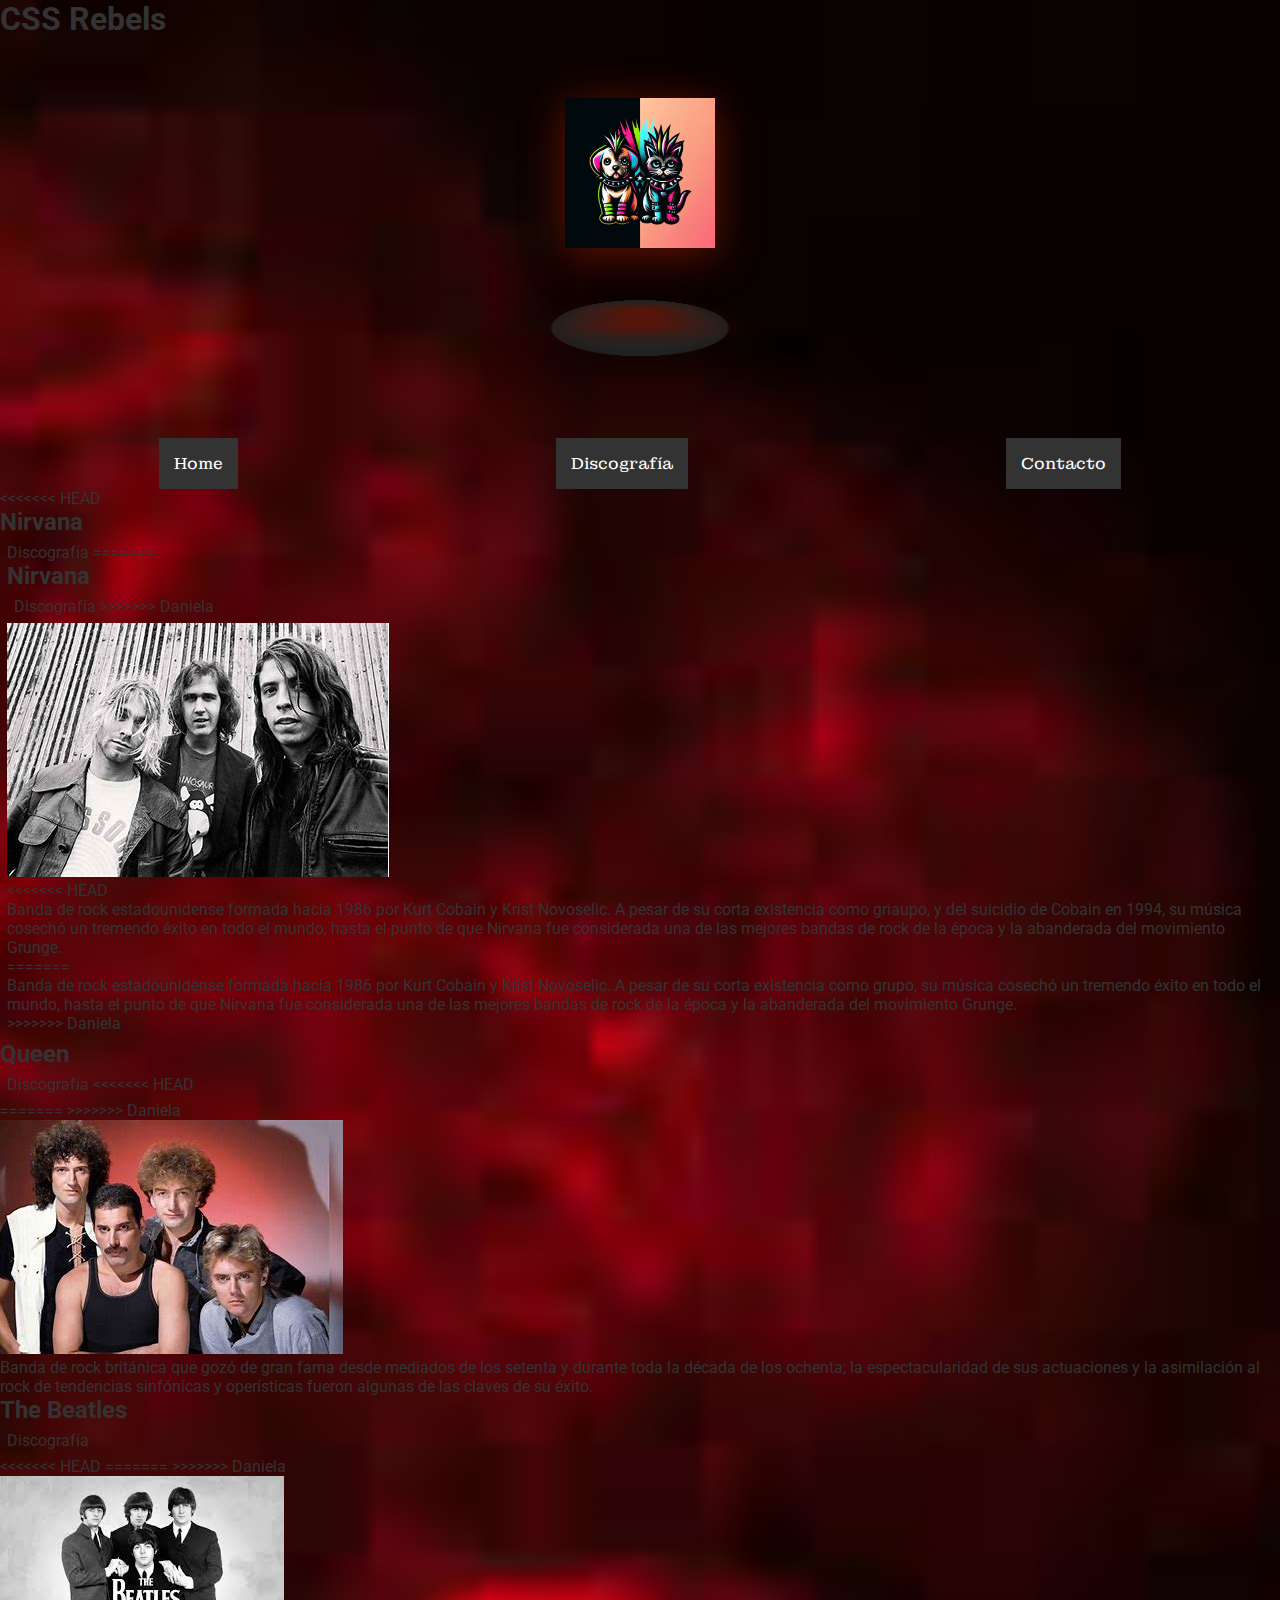
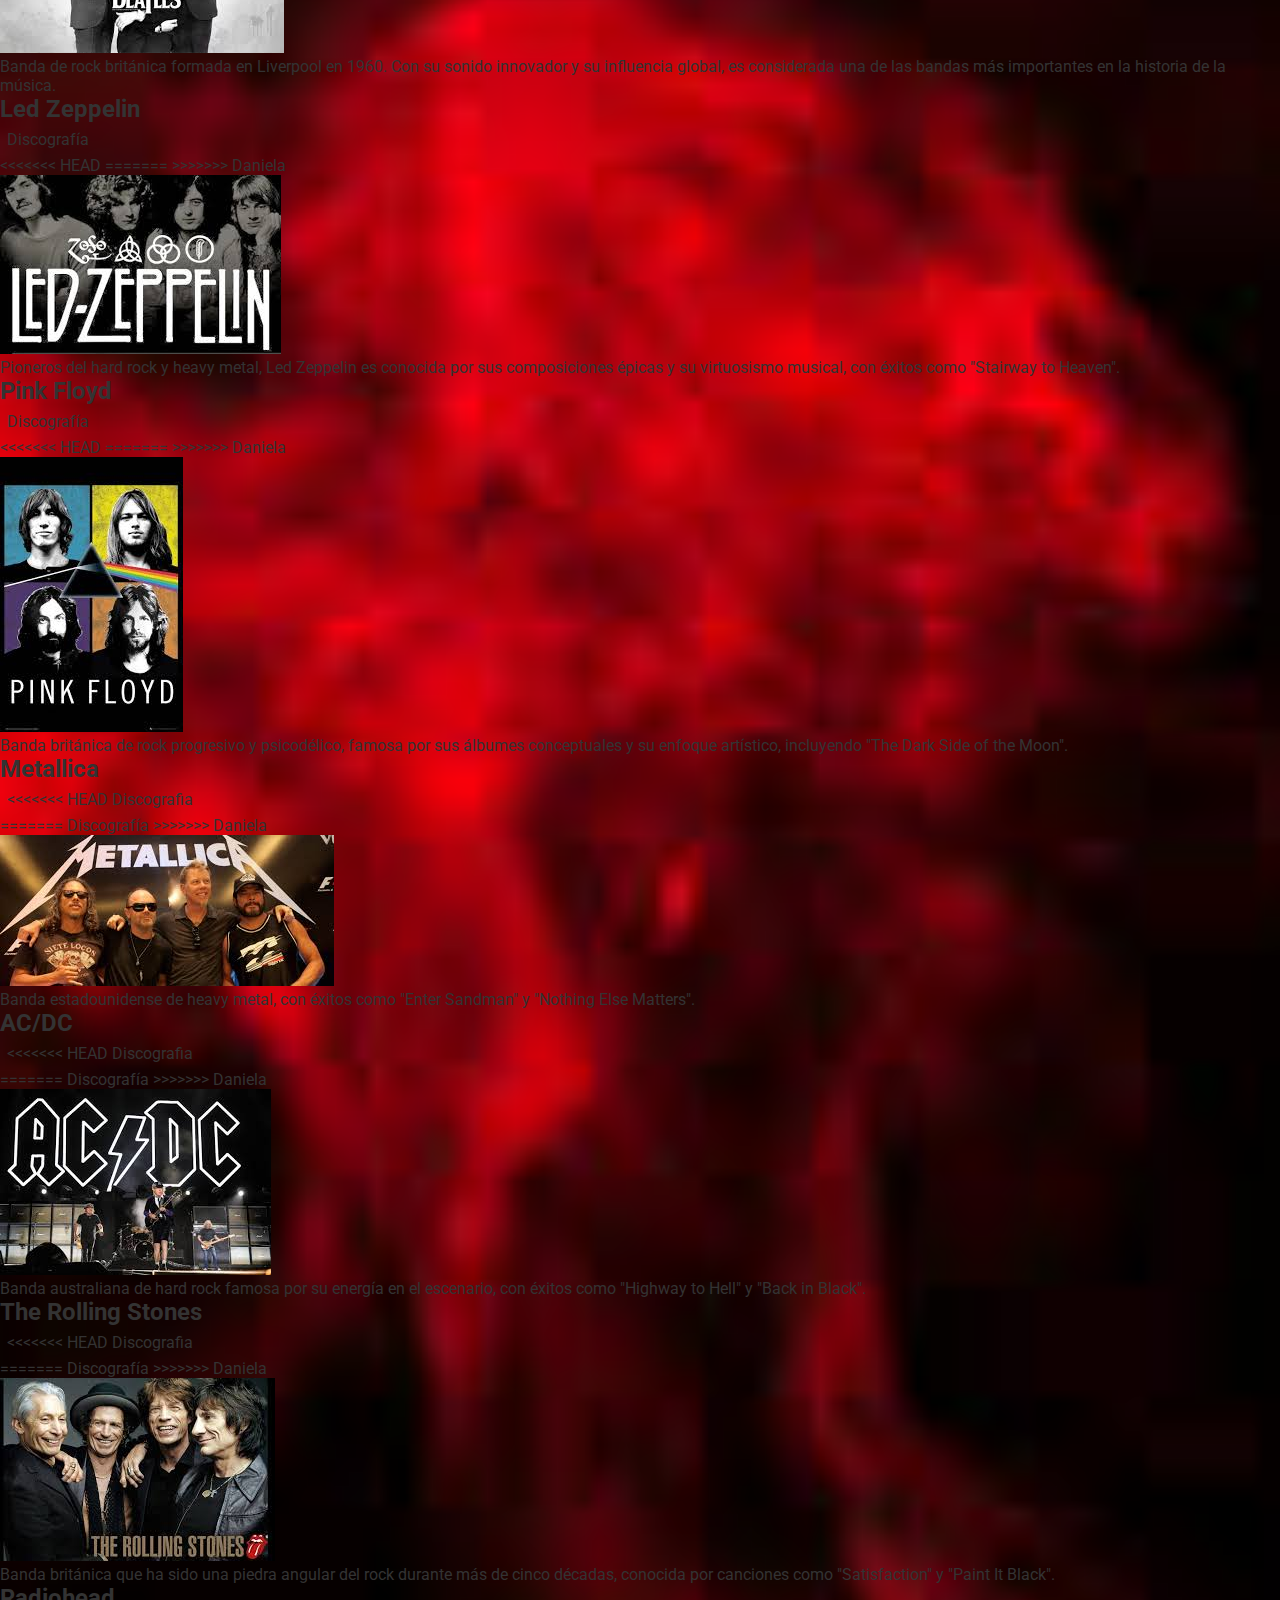
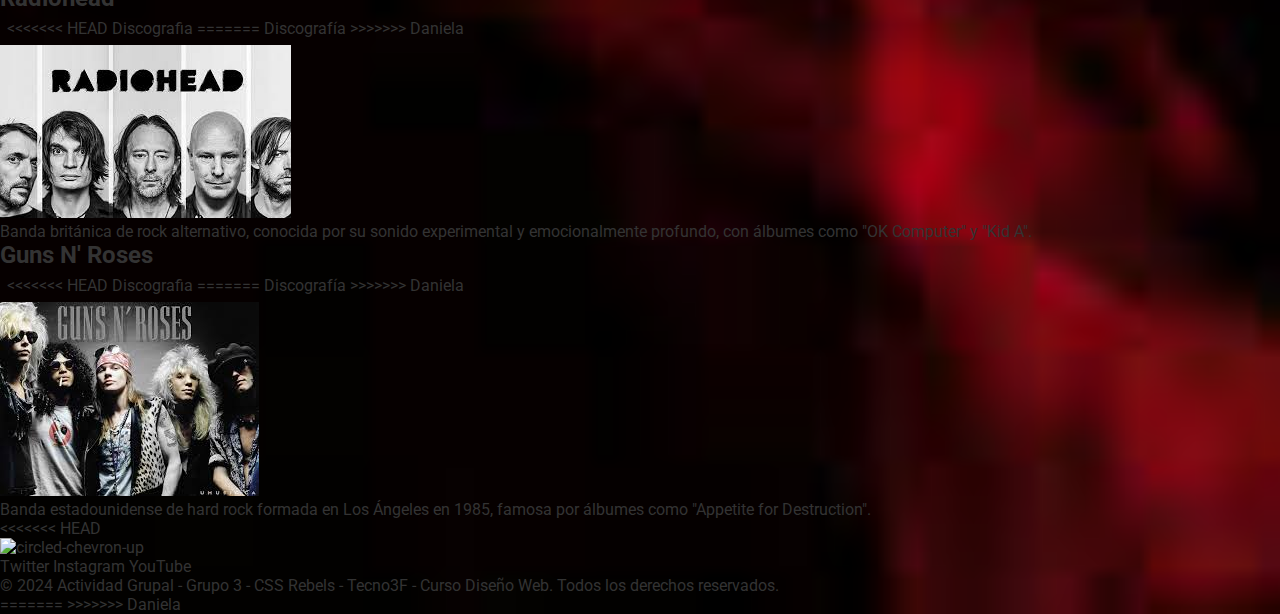
==== commit 41f59834: "Corrigiendo errores" ====
--- a/index.html
+++ b/index.html
@@ -22,8 +22,7 @@
             <!-- Base de la imagen que emite el resplandor -->
             <div class="bottom_part"></div>
         </div>
-        <nav class="menu">
-            <button class="nav-toggle" aria-label="Abrir menú">&#9776;</button>
+        <nav class="menu">            
             <ul class="opciones">
                 <li><a href="./index.html">Home</a></li>
                 <li class="submenu-opcion">
@@ -67,21 +66,38 @@
     </header>
     <main>
         <section class="musica banda nirvana">
+<<<<<<< HEAD
+            <h2 class="titulo-banda">Nirvana</h2> 
+            <div class="discografia-disco">
+                <a href="./nirvana.html" >Discografía</a> 
+=======
             <h2 class="titulo-banda">Nirvana</h2>
             <div class="discografia-disco">
                 <a href="./nirvana.html">Discografía</a>
+>>>>>>> Daniela
             </div>
             <div class="imagen-container">
                 <img src="./images/nirvana.jfif" alt="Nirvana">
             </div>
+<<<<<<< HEAD
+            <p>Banda de rock estadounidense formada hacia 1986 por Kurt Cobain y Krist Novoselic. A pesar de su corta
+            existencia como griaupo, y del suicidio de Cobain en 1994, su música cosechó un tremendo éxito en todo el
+                mundo, hasta el punto de que Nirvana fue considerada una de las mejores bandas de rock de la época y la
+                abanderada del movimiento Grunge.</p>
+=======
             <p>Banda de rock estadounidense formada hacia 1986 por Kurt Cobain y Krist Novoselic. A pesar de su corta existencia como grupo, su música cosechó un tremendo éxito en todo el mundo, hasta el punto de que Nirvana fue considerada una de las mejores bandas de rock de la época y la abanderada del movimiento Grunge.</p>
+>>>>>>> Daniela
         </section>
 
         <section class="musica banda queen">
             <h2 class="titulo-banda">Queen</h2>
             <div class="discografia-disco">
                 <a href="./queen.html">Discografía</a>
-            </div>
+<<<<<<< HEAD
+            </div> 
+=======
+            </div>
+>>>>>>> Daniela
             <div class="imagen-container">
                 <img src="./images/queen.jfif" alt="Queen">
             </div>
@@ -93,6 +109,10 @@
             <div class="discografia-disco">
                 <a href="./TheBeatles.html">Discografía</a>
             </div>
+<<<<<<< HEAD
+            
+=======
+>>>>>>> Daniela
             <div class="imagen-container">
                 <img src="./images/beatles.jfif" alt="Beatles">
             </div>
@@ -104,6 +124,10 @@
             <div class="discografia-disco">
                 <a href="./ledzeppelin.html">Discografía</a>
             </div>
+<<<<<<< HEAD
+            
+=======
+>>>>>>> Daniela
             <div class="imagen-container">
                 <img src="./images/zeppelin.jfif" alt="Led Zeppelin">
             </div>
@@ -115,6 +139,10 @@
             <div class="discografia-disco">
                 <a href="./PinkFloyd.html">Discografía</a>
             </div>
+<<<<<<< HEAD
+            
+=======
+>>>>>>> Daniela
             <div class="imagen-container">
                 <img src="./images/pink-floyd.jpg" alt="Pink Floyd">
             </div>
@@ -124,8 +152,14 @@
         <section class="musica banda metallica">
             <h2 class="titulo-banda">Metallica</h2>
             <div class="discografia-disco">
+<<<<<<< HEAD
+                <a href="./metallica.html">Discografia</a>
+            </div>
+            
+=======
                 <a href="./metallica.html">Discografía</a>
             </div>
+>>>>>>> Daniela
             <div class="imagen-container">
                 <img src="./images/metallica.jpg" alt="Metallica">
             </div>
@@ -135,8 +169,14 @@
         <section class="musica banda acdc">
             <h2 class="titulo-banda">AC/DC</h2>
             <div class="discografia-disco">
+<<<<<<< HEAD
+                <a href="./ACDC.html">Discografia</a>
+            </div>
+            
+=======
                 <a href="./ACDC.html">Discografía</a>
             </div>
+>>>>>>> Daniela
             <div class="imagen-container">
                 <img src="./images/acdc.jpg" alt="AC/DC">
             </div>
@@ -146,8 +186,14 @@
         <section class="musica banda rolling-stones">
             <h2 class="titulo-banda">The Rolling Stones</h2>
             <div class="discografia-disco">
+<<<<<<< HEAD
+                <a href="./RollingStones.html">Discografia</a>
+            </div>
+            
+=======
                 <a href="./RollingStones.html">Discografía</a>
             </div>
+>>>>>>> Daniela
             <div class="imagen-container">
                 <img src="./images/rolling-stones.jpg" alt="The Rolling Stones">
             </div>
@@ -157,7 +203,11 @@
         <section class="musica banda radiohead">
             <h2 class="titulo-banda">Radiohead</h2>
             <div class="discografia-disco">
+<<<<<<< HEAD
+                <a href="./radiohead.html">Discografia</a>
+=======
                 <a href="./radiohead.html">Discografía</a>
+>>>>>>> Daniela
             </div>
             <div class="imagen-container">
                 <img src="./images/radiohead.jpg" alt="Radiohead">
@@ -168,15 +218,43 @@
         <section class="musica banda guns-n-roses">
             <h2 class="titulo-banda">Guns N' Roses</h2>
             <div class="discografia-disco">
+<<<<<<< HEAD
+                <a href="./GunsNRoses.html">Discografia</a>
+=======
                 <a href="./GunsNRoses.html">Discografía</a>
+>>>>>>> Daniela
             </div>
             <div class="imagen-container">
                 <img src="./images/guns-n-roses.jpg" alt="Guns N' Roses">
             </div>
             <p>Banda estadounidense de hard rock formada en Los Ángeles en 1985, famosa por álbumes como "Appetite for Destruction".</p>
         </section>
+<<<<<<< HEAD
+        
+        
+
+    </main>
+
+    <!-- Botón para ir al inicio de la página -->
+    <div class="ir-arriba">
+        <a href="#top" class="btn-flecha">
+            <img width="64" height="64" src="https://img.icons8.com/wired/64/circled-chevron-up.png" alt="circled-chevron-up"/>
+        </a>
+    </div> 
+    
+    <footer>
+        <div class="social-media">
+            <a href="https://twitter.com/tu_usuario" target="_blank">Twitter</a>
+            <a href="https://instagram.com/tu_usuario" target="_blank">Instagram</a>
+            <a href="https://youtube.com/c/tu_usuario" target="_blank">YouTube</a>
+        </div>
+        <p>&copy; 2024 Actividad Grupal - Grupo 3 - CSS Rebels - Tecno3F - Curso Diseño Web. Todos los derechos
+            reservados.</p>
+    </footer>
+=======
     </main>
     <script src="./main.js"></script>
+>>>>>>> Daniela
 </body>
 
 </html>
--- a/CSS/styles.css
+++ b/CSS/styles.css
@@ -14,8 +14,11 @@
     font-family: 'Roboto', sans-serif;
     font-size: 1rem; /* Tamaño base de fuente */
     color: #333; /* Color de texto por defecto */
+<<<<<<< HEAD
+=======
     margin: 0;
     padding: 0;
+>>>>>>> Daniela
 }
 
 /* Configuración del html para smooth scrolling */
@@ -23,6 +26,8 @@
     scroll-behavior: smooth;
 }
 
+<<<<<<< HEAD
+=======
 /* Estilos globales */
 h1, h2 {
     font-family: 'Montagu Slab', serif;
@@ -39,6 +44,7 @@
     height: auto;
 }
 
+>>>>>>> Daniela
 /* Estilos para el título principal */
 .titulo {
     text-align: center;
@@ -47,6 +53,8 @@
     margin-top: 20px;
 }
 
+<<<<<<< HEAD
+=======
 /* Estilos del header */
 header {
     background-color: #333;
@@ -56,6 +64,7 @@
 }
 
 /* Estilos del menú de navegación */
+>>>>>>> Daniela
 .menu {
     font-size: 20px;
     width: 100%;
@@ -85,8 +94,16 @@
 
 .opciones li a:hover {
     background-color: #555;
+<<<<<<< HEAD
+}
+
+.opciones a:hover {        
+    color: #0288d1; /* Cambia el color del título */    
+    border-radius: 5px;     
+=======
     color: #0288d1; /* Cambia el color del título */
     border-radius: 5px;
+>>>>>>> Daniela
 }
 
 /* Submenú de décadas */
@@ -100,10 +117,18 @@
     padding: 0;
     margin: 0;
     width: 200px;
+<<<<<<< HEAD
+    
+}
+
+.submenu li {
+    list-style: none;
+=======
     z-index: 10;
 }
 
 .submenu li {
+>>>>>>> Daniela
     position: relative;
 }
 
@@ -113,6 +138,10 @@
     box-sizing: border-box;
 }
 
+<<<<<<< HEAD
+/* Submenú de bandas */
+=======
+>>>>>>> Daniela
 .submenu-bandas {
     display: none;
     position: absolute;
@@ -122,12 +151,26 @@
     width: 200px;
 }
 
+<<<<<<< HEAD
+.submenu-opcion:hover .submenu {
+    display: block;
+}
+
+=======
 .submenu-opcion:hover .submenu,
+>>>>>>> Daniela
 .decada:hover .submenu-bandas {
     display: block;
 }
 
+<<<<<<< HEAD
+
+
+
+/* Estilos para las secciones de bandas */
+=======
 /* Estilos de las secciones */
+>>>>>>> Daniela
 .banda {
     margin: 20px auto;
     padding: 20px;
@@ -137,6 +180,21 @@
     box-shadow: 0px 4px 8px rgba(0, 0, 0, 0.1);
 }
 
+<<<<<<< HEAD
+.titulo-banda{
+    transition: transform 0.4s ease;
+}
+
+.titulo-banda:hover{
+    transform: scale(1.5);
+}
+
+.discografia-disco{
+    margin: 7px;    
+}
+
+.discografia-disco a{
+=======
 .banda p {
     text-align: justify;
     font-size: 1rem;
@@ -158,16 +216,76 @@
 }
 
 .discografia-disco a {
+>>>>>>> Daniela
     color: white;
     text-decoration: none;
 }
 
+<<<<<<< HEAD
+.discografia-disco a:hover{
+=======
 .discografia-disco a:hover {
+>>>>>>> Daniela
     color: orange; /* Cambia el color del título */
 }
 
 /* Colores personalizados para cada banda */
 .banda.nirvana {
+<<<<<<< HEAD
+    background-color: #00274d; /* Azul oscuro, representando la atmósfera del grunge */
+    color: #f5f5dc; /* Amarillo pálido para un buen contraste */
+}
+
+.banda.queen {
+    background-color: #8b0000; /* Burdeos profundo, evocando elegancia y dramatismo */
+    color: #ffd700; /* Dorado metálico para detalles */
+}
+
+.banda.beatles {
+    background-color: #d3d3d3; /* Gris claro, para un aire clásico */
+    color: #003366; /* Azul marino para el texto */
+}
+
+.banda.led-zeppelin {
+    background-color: #000; /* Negro para un look dramático */
+    color: #ffd700; /* Dorado para detalles, representando el virtuosismo */
+}
+
+.banda.pink-floyd {
+    background-color: #000; /* Negro para un fondo oscuro */
+    color: #ff00ff; /* Magenta para detalles, evocando la psicodelia */
+}
+
+.banda.metallica {
+    background-color: #333; /* Gris oscuro o casi negro, para un look metálico */
+    color: #fff; /* Blanco para el texto, destacando sobre el fondo oscuro */
+}
+
+.banda.acdc {
+    background-color: #000; /* Negro para una apariencia poderosa */
+    color: #ff0000; /* Rojo intenso para detalles, representando la energía de los shows */
+}
+
+.banda.rolling-stones {
+    background-color: #6a0d91; /* Morado oscuro, para un toque atrevido */
+    color: #fff; /* Blanco para el texto */
+}
+
+.banda.radiohead {
+    background-color: #b0c4de; /* Gris pálido para un look frío y abstracto */
+    color: #000; /* Negro para el texto */
+}
+
+.banda.guns-n-roses {
+    background-color: #c8102e; /* Rojo intenso, para un look vibrante y rebelde */
+    color: #ffd700; /* Dorado para detalles, evocando el estilo glam */
+}
+
+/* Imágenes */
+img {
+    max-width: 100%;
+    height: auto;
+=======
     background-color: #00274d;
     color: #f5f5dc;
 }
@@ -215,6 +333,7 @@
 .banda.guns-n-roses {
     background-color: #c8102e;
     color: #ffd700;
+>>>>>>> Daniela
 }
 
 /* Centrar las imágenes */
@@ -229,6 +348,17 @@
     border-radius: 10px;
 }
 
+<<<<<<< HEAD
+/* Estilo de los párrafos dentro de las secciones de bandas */
+.banda p {
+    text-align: justify;
+    font-size: 1rem;
+    line-height: 1.5;
+    margin: 20px 0;
+}
+
+=======
+>>>>>>> Daniela
 /* Estilos para el footer */
 footer {
     background-color: #e2d4cc;
@@ -251,8 +381,13 @@
     color: #ee1413;
 }
 
+<<<<<<< HEAD
+/* Contenedor del botón de flecha antes del footer */
+.btn-flecha{
+=======
 /* Botón de flecha */
 .btn-flecha {
+>>>>>>> Daniela
     padding: 0 15px;
     margin: -70px 15px;
 }
@@ -263,14 +398,28 @@
     margin-bottom: -15px;
 }
 
+<<<<<<< HEAD
+/* Estilos del botón de imagen */
+.btn-flecha img {
+    width: 50px; /* Ajusta el tamaño de la imagen */
+=======
 .btn-flecha img {
     width: 50px;
+>>>>>>> Daniela
     height: auto;
     border-radius: 50%;
     background-color: #0288d1;
     transition: background-color 0.3s ease, transform 0.3s ease;
 }
 
+<<<<<<< HEAD
+/* Efecto hover en el botón de imagen */
+.btn-flecha:hover img {    
+    transform: scale(1.1); /* Aumenta un poco el tamaño al pasar el mouse */
+}
+
+=======
 .btn-flecha:hover img {
     transform: scale(1.1);
 }
+>>>>>>> Daniela
